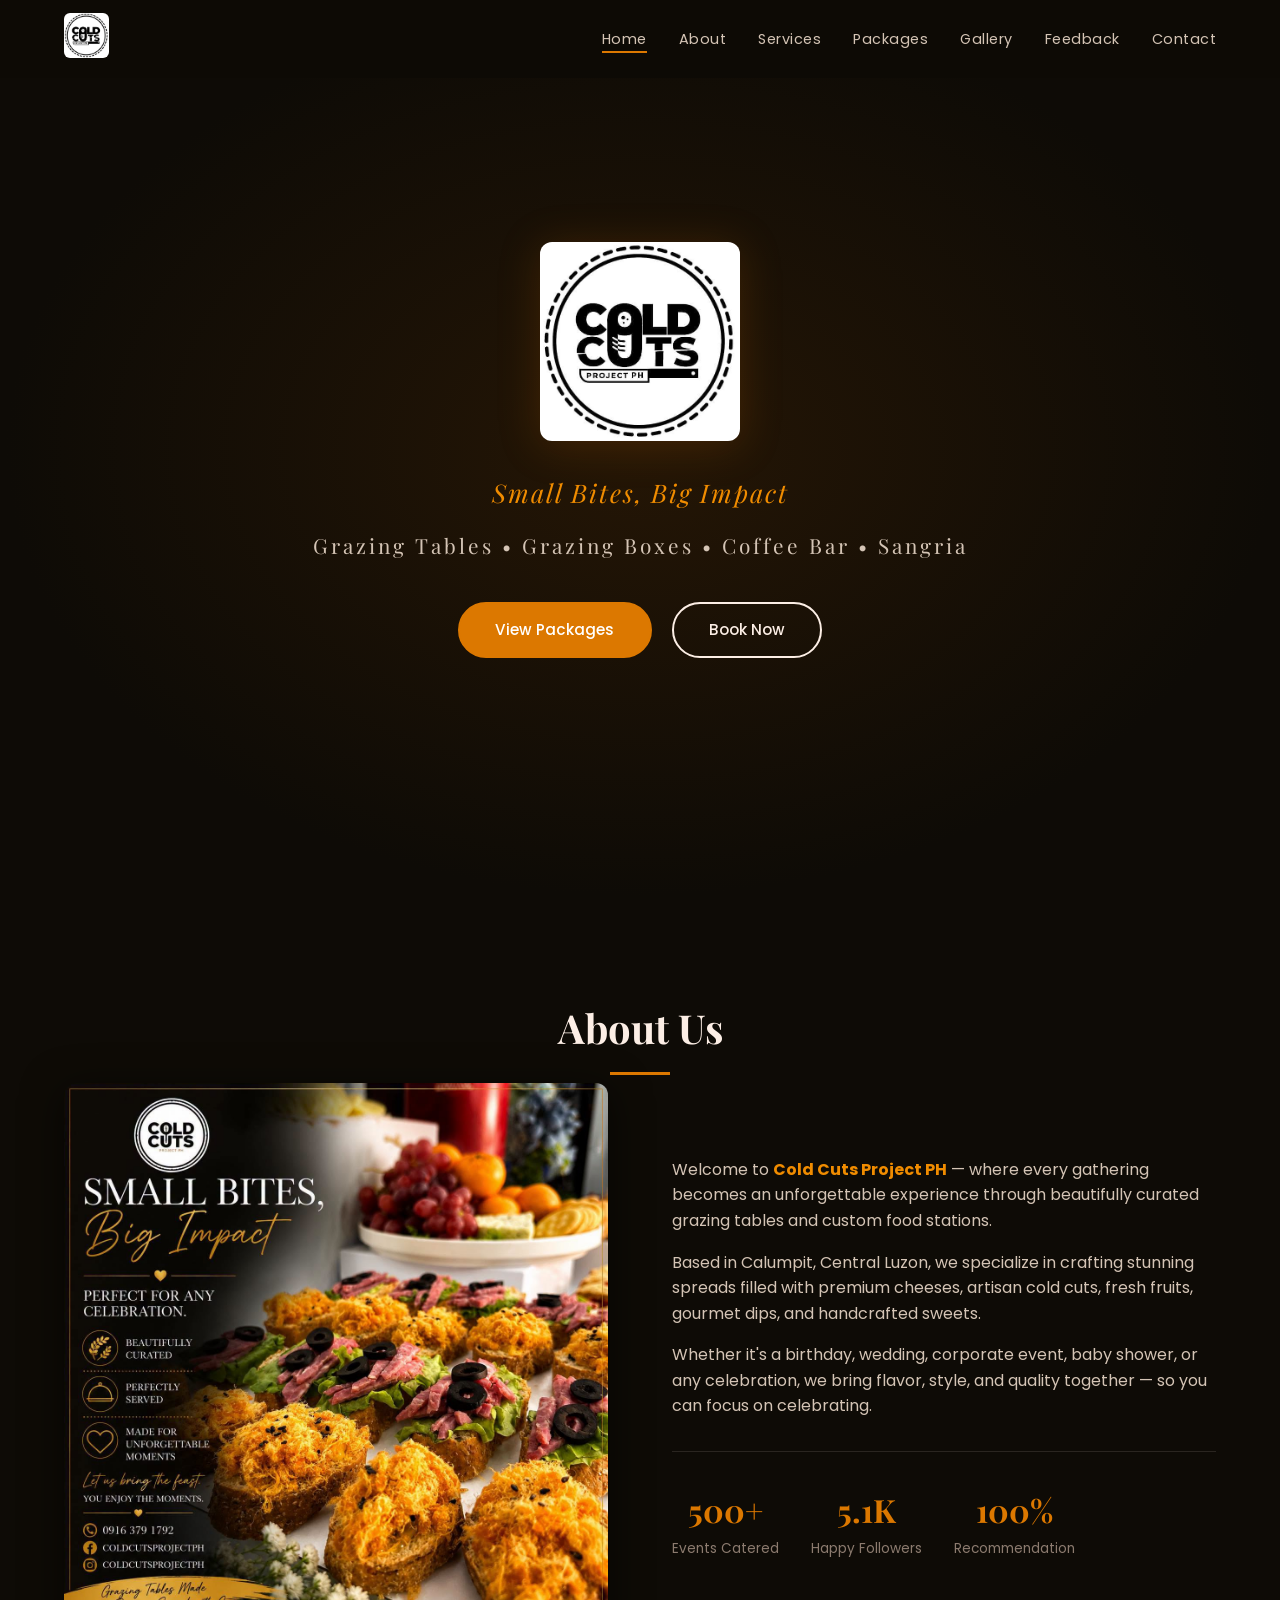
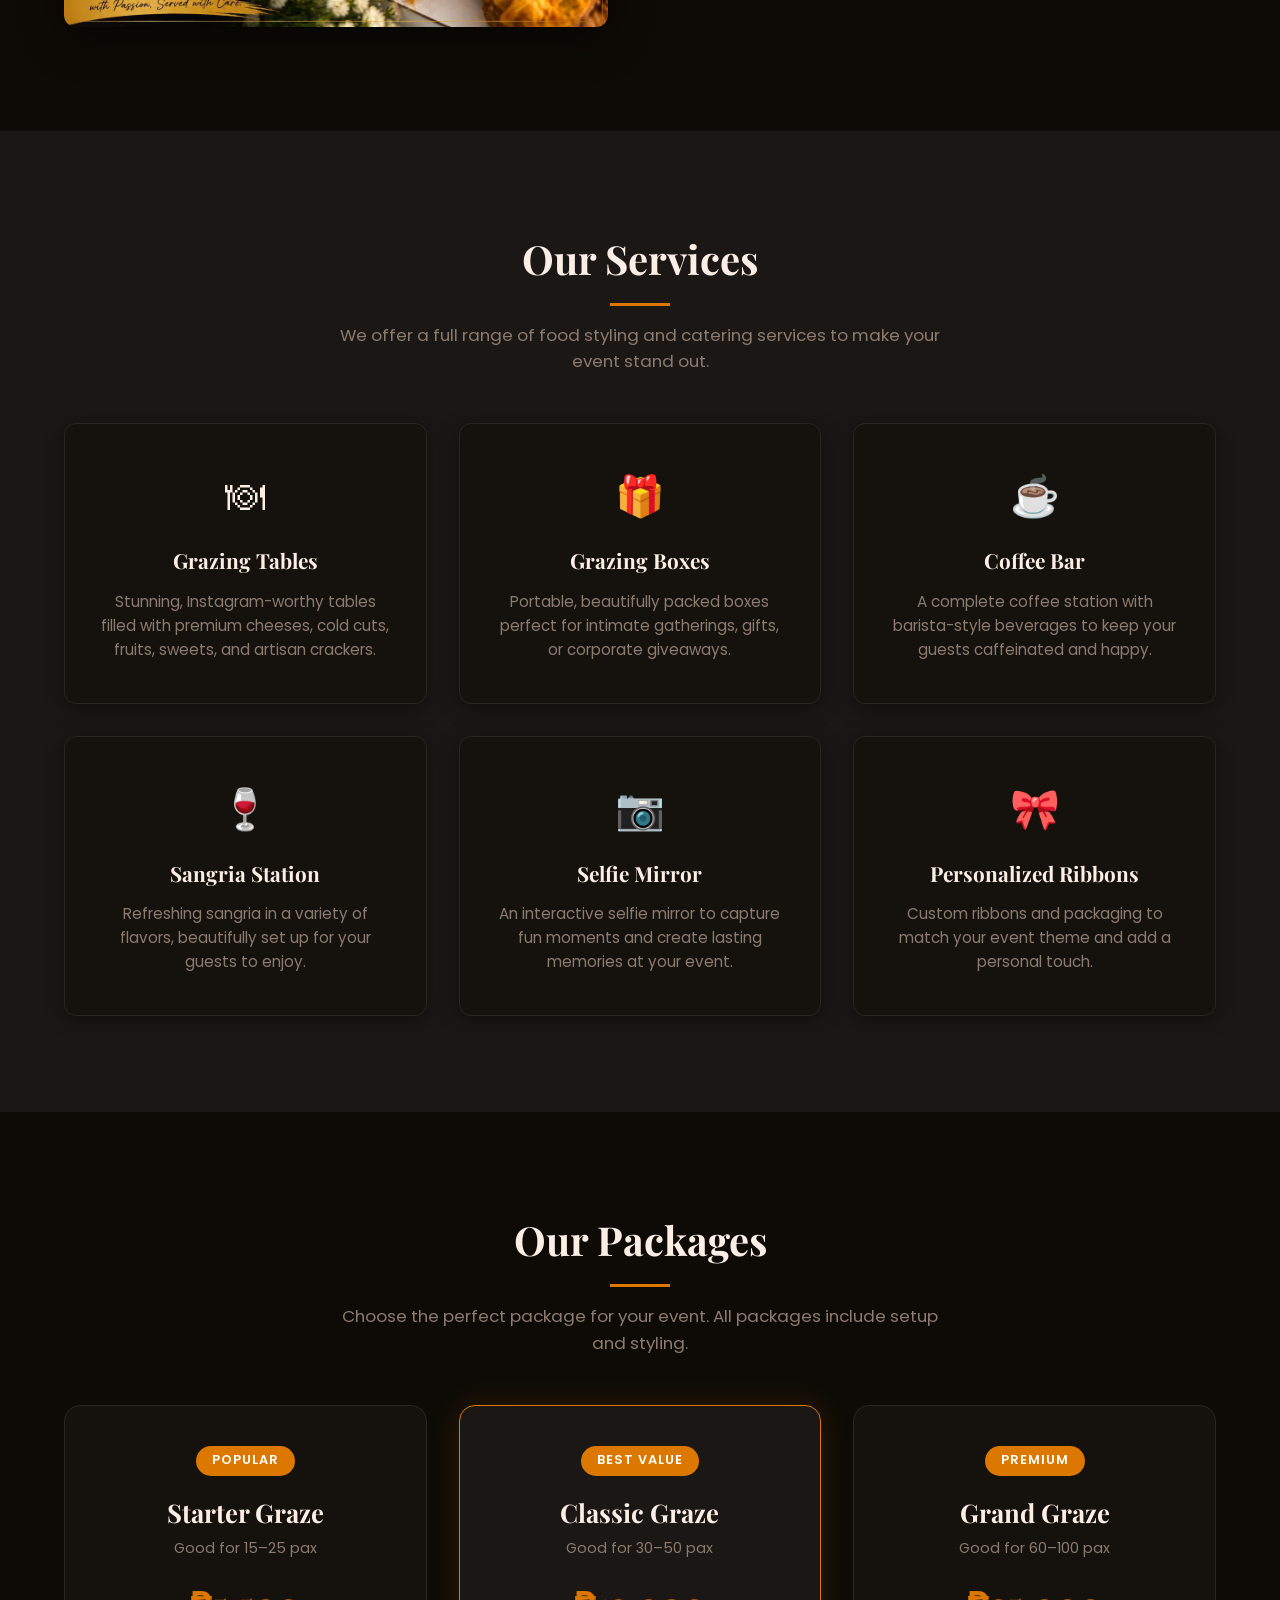
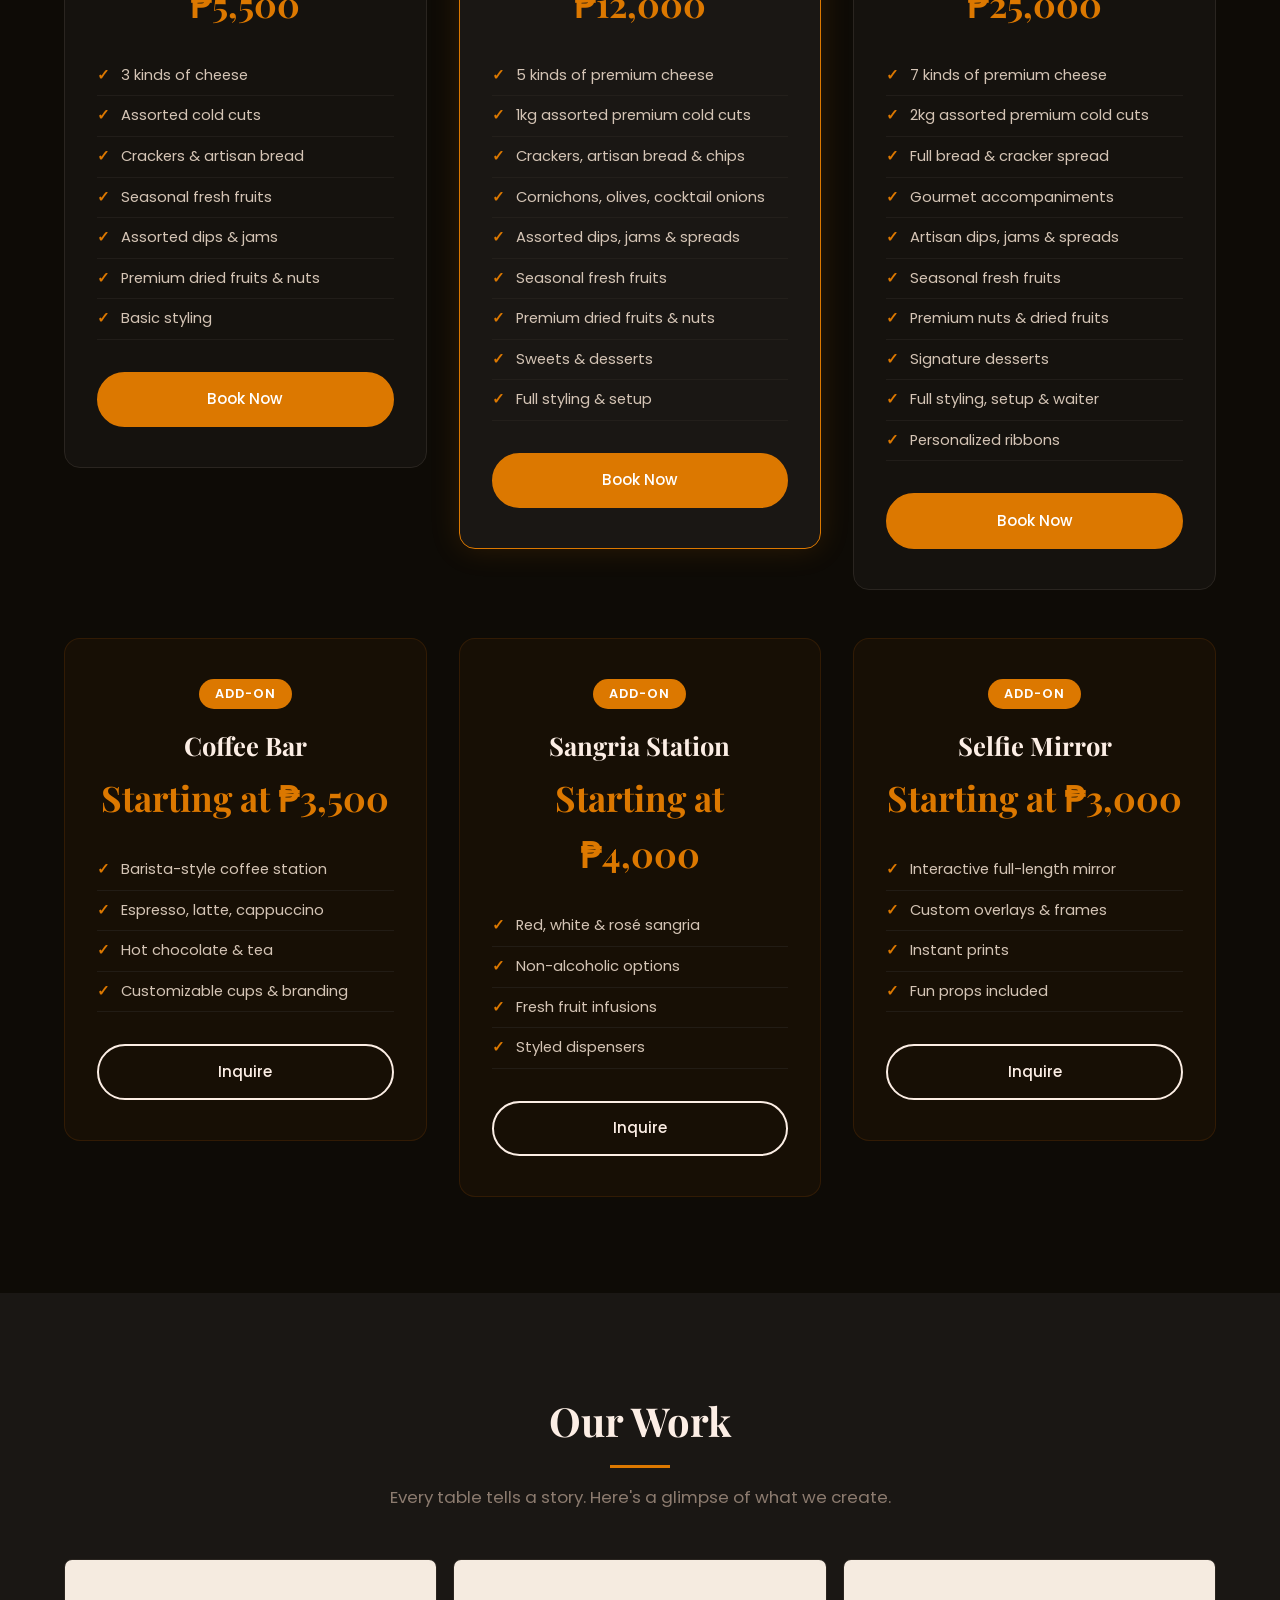
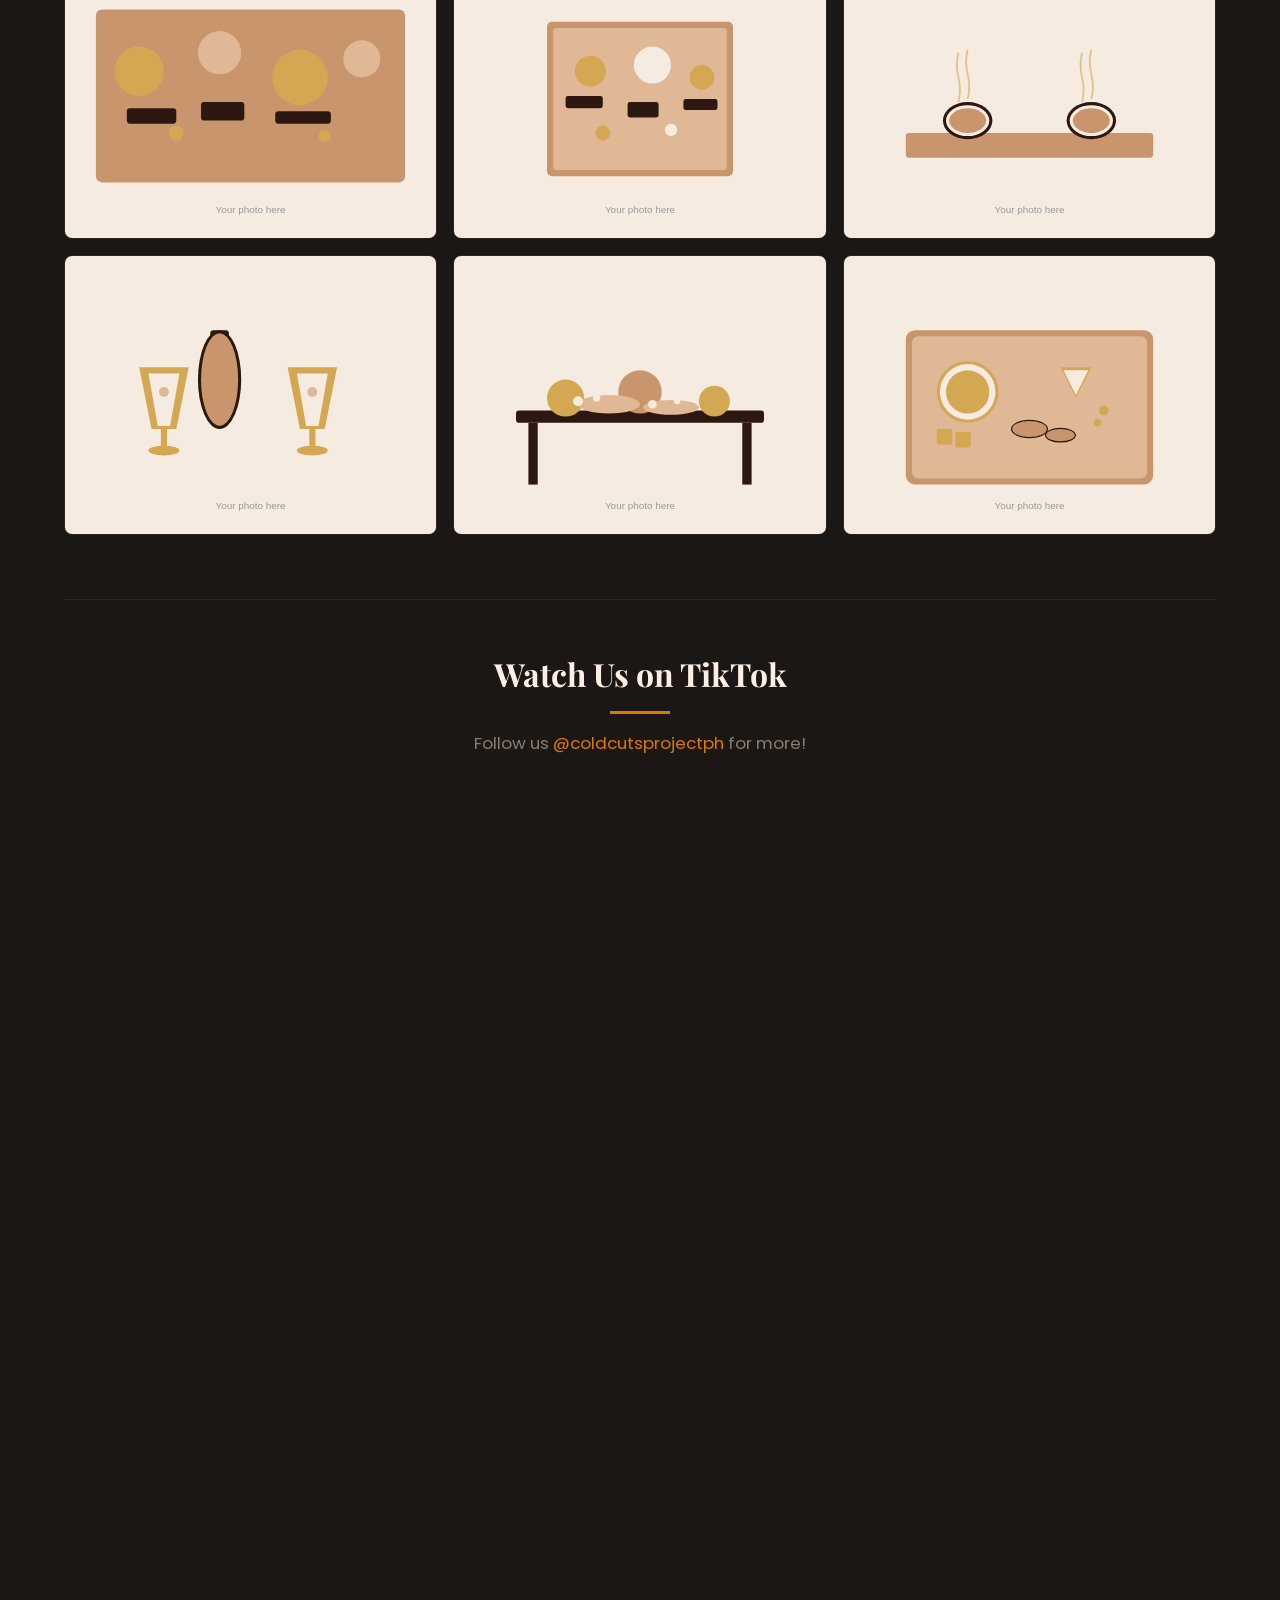
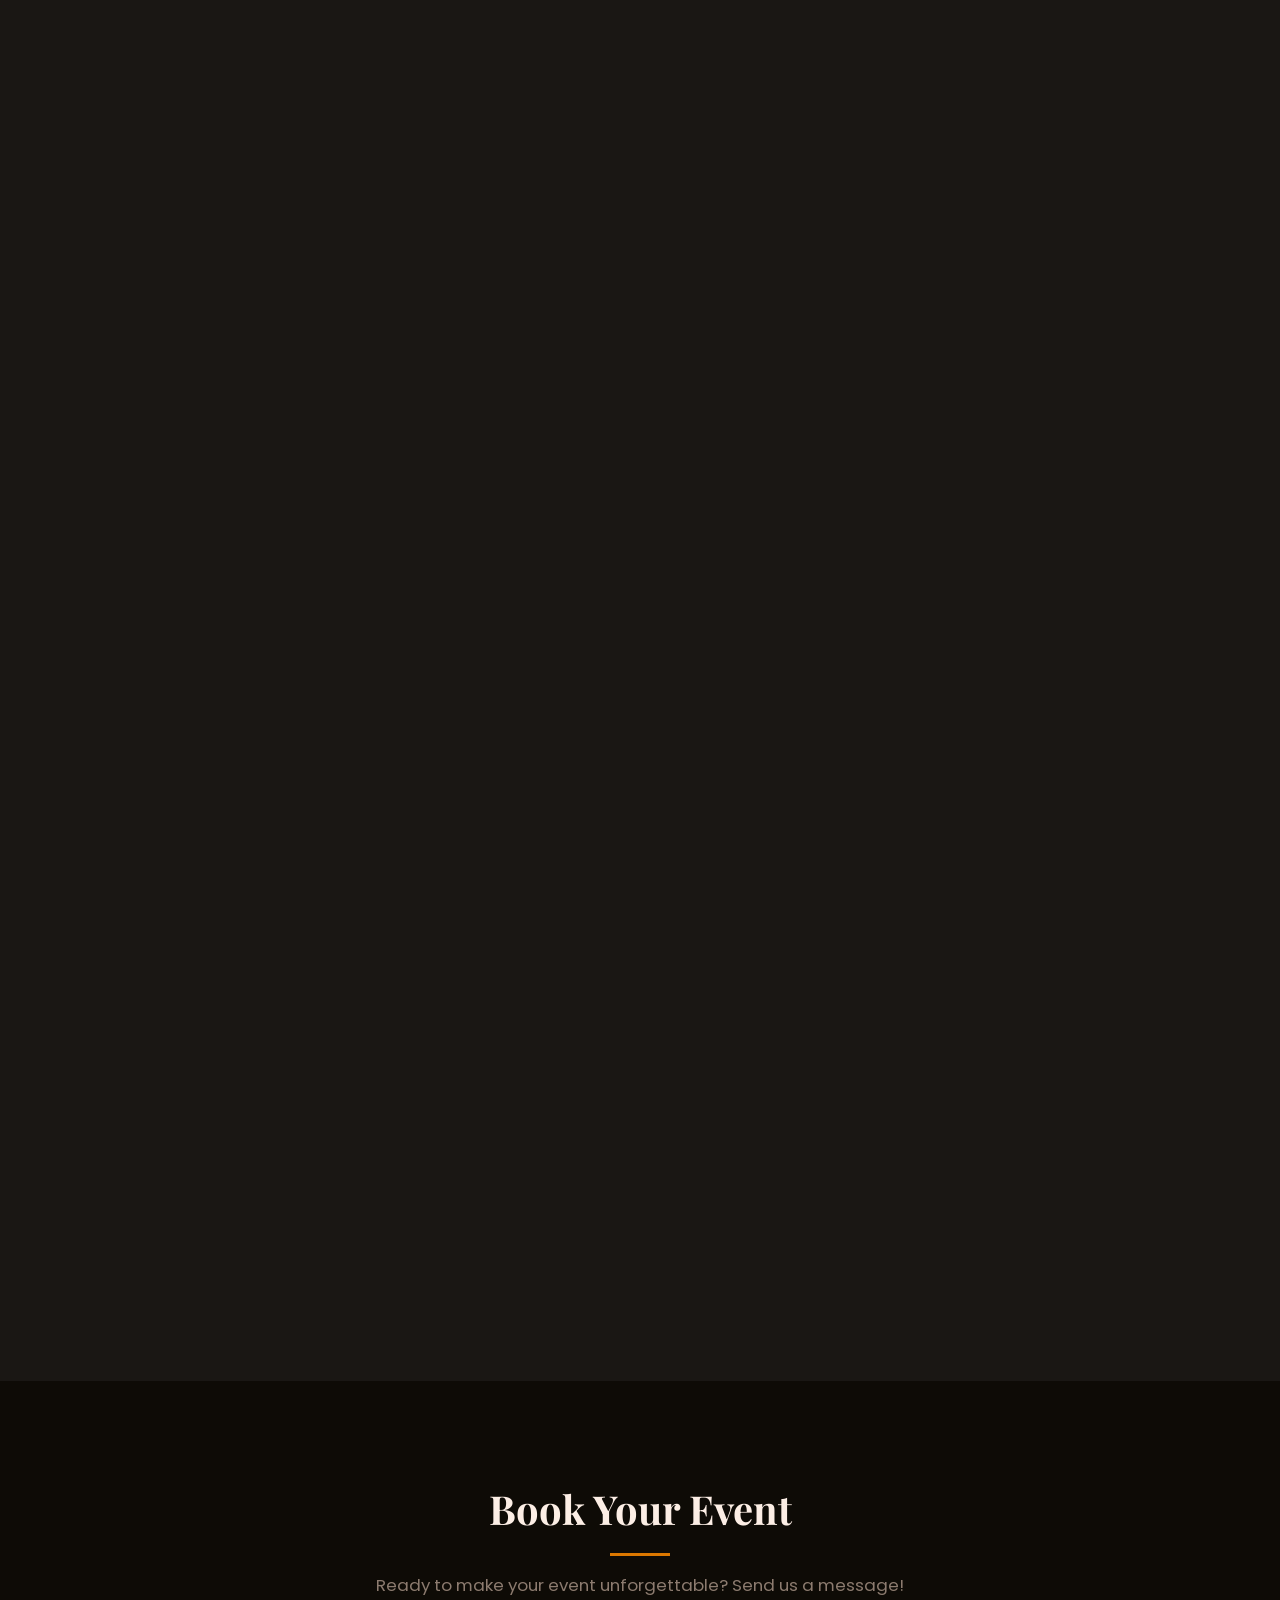
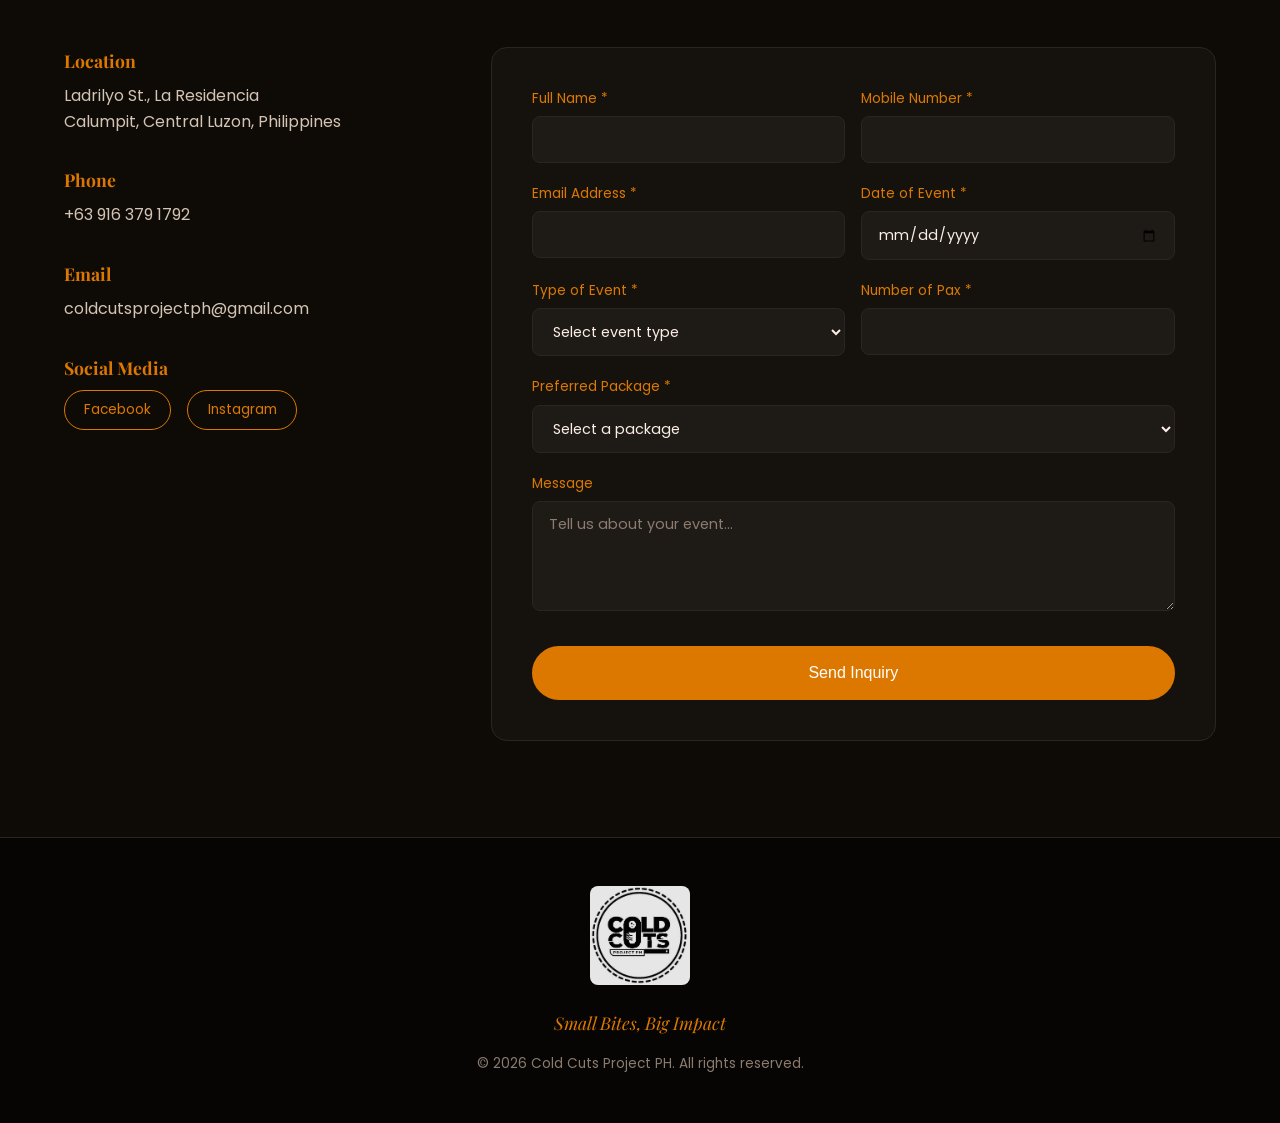
==== index.html @ 3033e10a "feat: populate TikTok embeds with actual video IDs" ====
<!DOCTYPE html>
<html lang="en">
<head>
  <meta charset="UTF-8">
  <meta name="viewport" content="width=device-width, initial-scale=1.0">
  <title>Cold Cuts Project PH | Grazing Tables & More</title>
  <meta name="description" content="Cold Cuts Project PH - Premium grazing tables, grazing boxes, coffee bar, sangria & more. Small bites, Big impact.">
  <link rel="icon" type="image/png" sizes="32x32" href="images/favicon-32x32.png">
  <link rel="icon" type="image/png" sizes="16x16" href="images/favicon-16x16.png">
  <link rel="apple-touch-icon" sizes="180x180" href="images/apple-touch-icon.png">
  <link rel="manifest" href="manifest.json">
  <meta name="theme-color" content="#dc7800">
  <meta name="apple-mobile-web-app-capable" content="yes">
  <meta name="apple-mobile-web-app-status-bar-style" content="black-translucent">
  <meta name="apple-mobile-web-app-title" content="ColdCutsPH">
  <link rel="stylesheet" href="style.css">
  <link rel="preconnect" href="https://fonts.googleapis.com">
  <link href="https://fonts.googleapis.com/css2?family=Playfair+Display:wght@400;600;700&family=Poppins:wght@300;400;500;600&display=swap" rel="stylesheet">
</head>
<body>
  <nav class="navbar">
    <div class="nav-container">
      <a href="#home" class="nav-logo">
        <img src="images/logo.jpg" alt="Cold Cuts Project PH Logo" class="logo-img">
      </a>
      <button class="nav-toggle" aria-label="Toggle navigation">
        <span></span><span></span><span></span>
      </button>
      <ul class="nav-menu">
        <li><a href="#home" class="nav-link">Home</a></li>
        <li><a href="#about" class="nav-link">About</a></li>
        <li><a href="#services" class="nav-link">Services</a></li>
        <li><a href="#packages" class="nav-link">Packages</a></li>
        <li><a href="#gallery" class="nav-link">Gallery</a></li>
        <li><a href="feedback.html" class="nav-link">Feedback</a></li>
        <li><a href="#contact" class="nav-link">Contact</a></li>
      </ul>
    </div>
  </nav>

  <header id="home" class="hero">
    <div class="hero-overlay"></div>
    <div class="hero-content">
      <img src="images/logo.jpg" alt="Cold Cuts Project PH" class="hero-logo">
      <p class="tagline">Small Bites, Big Impact</p>
      <h1>Grazing Tables &bull; Grazing Boxes &bull; Coffee Bar &bull; Sangria</h1>
      <a href="#packages" class="btn btn-primary">View Packages</a>
      <a href="#contact" class="btn btn-secondary">Book Now</a>
    </div>
  </header>

  <section id="about" class="about section">
    <div class="container">
      <h2 class="section-title">About Us</h2>
      <div class="about-grid">
        <div class="about-image">
          <img src="images/ref.jpg" alt="Cold Cuts Project PH Grazing Table">
        </div>
        <div class="about-text">
          <p>Welcome to <strong>Cold Cuts Project PH</strong> &mdash; where every gathering becomes an unforgettable experience through beautifully curated grazing tables and custom food stations.</p>
          <p>Based in Calumpit, Central Luzon, we specialize in crafting stunning spreads filled with premium cheeses, artisan cold cuts, fresh fruits, gourmet dips, and handcrafted sweets.</p>
          <p>Whether it's a birthday, wedding, corporate event, baby shower, or any celebration, we bring flavor, style, and quality together &mdash; so you can focus on celebrating.</p>
          <div class="about-stats">
            <div class="stat">
              <span class="stat-number">500+</span>
              <span class="stat-label">Events Catered</span>
            </div>
            <div class="stat">
              <span class="stat-number">5.1K</span>
              <span class="stat-label">Happy Followers</span>
            </div>
            <div class="stat">
              <span class="stat-number">100%</span>
              <span class="stat-label">Recommendation</span>
            </div>
          </div>
        </div>
      </div>
    </div>
  </section>

  <section id="services" class="services section">
    <div class="container">
      <h2 class="section-title">Our Services</h2>
      <p class="section-subtitle">We offer a full range of food styling and catering services to make your event stand out.</p>
      <div class="services-grid">
        <div class="service-card">
          <div class="service-icon">&#127869;</div>
          <h3>Grazing Tables</h3>
          <p>Stunning, Instagram-worthy tables filled with premium cheeses, cold cuts, fruits, sweets, and artisan crackers.</p>
        </div>
        <div class="service-card">
          <div class="service-icon">&#127873;</div>
          <h3>Grazing Boxes</h3>
          <p>Portable, beautifully packed boxes perfect for intimate gatherings, gifts, or corporate giveaways.</p>
        </div>
        <div class="service-card">
          <div class="service-icon">&#9749;</div>
          <h3>Coffee Bar</h3>
          <p>A complete coffee station with barista-style beverages to keep your guests caffeinated and happy.</p>
        </div>
        <div class="service-card">
          <div class="service-icon">&#127863;</div>
          <h3>Sangria Station</h3>
          <p>Refreshing sangria in a variety of flavors, beautifully set up for your guests to enjoy.</p>
        </div>
        <div class="service-card">
          <div class="service-icon">&#128247;</div>
          <h3>Selfie Mirror</h3>
          <p>An interactive selfie mirror to capture fun moments and create lasting memories at your event.</p>
        </div>
        <div class="service-card">
          <div class="service-icon">&#127872;</div>
          <h3>Personalized Ribbons</h3>
          <p>Custom ribbons and packaging to match your event theme and add a personal touch.</p>
        </div>
      </div>
    </div>
  </section>

  <section id="packages" class="packages section">
    <div class="container">
      <h2 class="section-title">Our Packages</h2>
      <p class="section-subtitle">Choose the perfect package for your event. All packages include setup and styling.</p>

      <div class="packages-grid">
        <div class="package-card">
          <div class="package-badge">Popular</div>
          <h3 class="package-name">Starter Graze</h3>
          <p class="package-pax">Good for 15&ndash;25 pax</p>
          <div class="package-price">&#8369;5,500</div>
          <ul class="package-features">
            <li>3 kinds of cheese</li>
            <li>Assorted cold cuts</li>
            <li>Crackers &amp; artisan bread</li>
            <li>Seasonal fresh fruits</li>
            <li>Assorted dips &amp; jams</li>
            <li>Premium dried fruits &amp; nuts</li>
            <li>Basic styling</li>
          </ul>
          <a href="#contact" class="btn btn-primary">Book Now</a>
        </div>

        <div class="package-card featured">
          <div class="package-badge">Best Value</div>
          <h3 class="package-name">Classic Graze</h3>
          <p class="package-pax">Good for 30&ndash;50 pax</p>
          <div class="package-price">&#8369;12,000</div>
          <ul class="package-features">
            <li>5 kinds of premium cheese</li>
            <li>1kg assorted premium cold cuts</li>
            <li>Crackers, artisan bread &amp; chips</li>
            <li>Cornichons, olives, cocktail onions</li>
            <li>Assorted dips, jams &amp; spreads</li>
            <li>Seasonal fresh fruits</li>
            <li>Premium dried fruits &amp; nuts</li>
            <li>Sweets &amp; desserts</li>
            <li>Full styling &amp; setup</li>
          </ul>
          <a href="#contact" class="btn btn-primary">Book Now</a>
        </div>

        <div class="package-card">
          <div class="package-badge">Premium</div>
          <h3 class="package-name">Grand Graze</h3>
          <p class="package-pax">Good for 60&ndash;100 pax</p>
          <div class="package-price">&#8369;25,000</div>
          <ul class="package-features">
            <li>7 kinds of premium cheese</li>
            <li>2kg assorted premium cold cuts</li>
            <li>Full bread &amp; cracker spread</li>
            <li>Gourmet accompaniments</li>
            <li>Artisan dips, jams &amp; spreads</li>
            <li>Seasonal fresh fruits</li>
            <li>Premium nuts &amp; dried fruits</li>
            <li>Signature desserts</li>
            <li>Full styling, setup &amp; waiter</li>
            <li>Personalized ribbons</li>
          </ul>
          <a href="#contact" class="btn btn-primary">Book Now</a>
        </div>
      </div>

      <div class="packages-grid" style="margin-top: 3rem;">
        <div class="package-card addon">
          <div class="package-badge">Add-On</div>
          <h3 class="package-name">Coffee Bar</h3>
          <div class="package-price">Starting at &#8369;3,500</div>
          <ul class="package-features">
            <li>Barista-style coffee station</li>
            <li>Espresso, latte, cappuccino</li>
            <li>Hot chocolate &amp; tea</li>
            <li>Customizable cups &amp; branding</li>
          </ul>
          <a href="#contact" class="btn btn-secondary">Inquire</a>
        </div>

        <div class="package-card addon">
          <div class="package-badge">Add-On</div>
          <h3 class="package-name">Sangria Station</h3>
          <div class="package-price">Starting at &#8369;4,000</div>
          <ul class="package-features">
            <li>Red, white &amp; ros&eacute; sangria</li>
            <li>Non-alcoholic options</li>
            <li>Fresh fruit infusions</li>
            <li>Styled dispensers</li>
          </ul>
          <a href="#contact" class="btn btn-secondary">Inquire</a>
        </div>

        <div class="package-card addon">
          <div class="package-badge">Add-On</div>
          <h3 class="package-name">Selfie Mirror</h3>
          <div class="package-price">Starting at &#8369;3,000</div>
          <ul class="package-features">
            <li>Interactive full-length mirror</li>
            <li>Custom overlays &amp; frames</li>
            <li>Instant prints</li>
            <li>Fun props included</li>
          </ul>
          <a href="#contact" class="btn btn-secondary">Inquire</a>
        </div>
      </div>
    </div>
  </section>

  <section id="gallery" class="gallery section">
    <div class="container">
      <h2 class="section-title">Our Work</h2>
      <p class="section-subtitle">Every table tells a story. Here's a glimpse of what we create.</p>
      <div class="gallery-grid">
        <div class="gallery-item"><img src="images/gallery1.svg" alt="Grazing Table Setup"></div>
        <div class="gallery-item"><img src="images/gallery2.svg" alt="Grazing Box"></div>
        <div class="gallery-item"><img src="images/gallery3.svg" alt="Coffee Bar"></div>
        <div class="gallery-item"><img src="images/gallery4.svg" alt="Sangria Station"></div>
        <div class="gallery-item"><img src="images/gallery5.svg" alt="Event Setup"></div>
        <div class="gallery-item"><img src="images/gallery6.svg" alt="Premium Spread"></div>
      </div>

      <div class="tiktok-section">
        <h3 class="tiktok-title">Watch Us on TikTok</h3>
        <p class="section-subtitle">Follow us <a href="https://www.tiktok.com/@coldcutsprojectph" target="_blank" rel="noopener">@coldcutsprojectph</a> for more!</p>
        <div class="tiktok-grid">
          <div class="tiktok-embed-wrapper">
            <blockquote class="tiktok-embed" cite="https://www.tiktok.com/@coldcutsprojectph/video/7392050621756476679" data-video-id="7392050621756476679" style="max-width:605px;min-width:325px;"></blockquote>
          </div>
          <div class="tiktok-embed-wrapper">
            <blockquote class="tiktok-embed" cite="https://www.tiktok.com/@coldcutsprojectph/video/7387616597353024784" data-video-id="7387616597353024784" style="max-width:605px;min-width:325px;"></blockquote>
          </div>
          <div class="tiktok-embed-wrapper">
            <blockquote class="tiktok-embed" cite="https://www.tiktok.com/@coldcutsprojectph/video/7387392411149864199" data-video-id="7387392411149864199" style="max-width:605px;min-width:325px;"></blockquote>
          </div>
          <div class="tiktok-embed-wrapper">
            <blockquote class="tiktok-embed" cite="https://www.tiktok.com/@coldcutsprojectph/video/7258869513981086982" data-video-id="7258869513981086982" style="max-width:605px;min-width:325px;"></blockquote>
          </div>
          <div class="tiktok-embed-wrapper">
            <blockquote class="tiktok-embed" cite="https://www.tiktok.com/@coldcutsprojectph/video/7244416225126878470" data-video-id="7244416225126878470" style="max-width:605px;min-width:325px;"></blockquote>
          </div>
          <div class="tiktok-embed-wrapper">
            <blockquote class="tiktok-embed" cite="https://www.tiktok.com/@coldcutsprojectph/video/7243772530618551557" data-video-id="7243772530618551557" style="max-width:605px;min-width:325px;"></blockquote>
          </div>
          <div class="tiktok-embed-wrapper">
            <blockquote class="tiktok-embed" cite="https://www.tiktok.com/@coldcutsprojectph/video/7378913624317807878" data-video-id="7378913624317807878" style="max-width:605px;min-width:325px;"></blockquote>
          </div>
          <div class="tiktok-embed-wrapper">
            <blockquote class="tiktok-embed" cite="https://www.tiktok.com/@coldcutsprojectph/video/7388399129593990401" data-video-id="7388399129593990401" style="max-width:605px;min-width:325px;"></blockquote>
          </div>
          <div class="tiktok-embed-wrapper">
            <blockquote class="tiktok-embed" cite="https://www.tiktok.com/@coldcutsprojectph/video/7392990142862019858" data-video-id="7392990142862019858" style="max-width:605px;min-width:325px;"></blockquote>
          </div>
          <div class="tiktok-embed-wrapper">
            <blockquote class="tiktok-embed" cite="https://www.tiktok.com/@jessadeborjadelac/video/7664617203584765191" data-video-id="7664617203584765191" style="max-width:605px;min-width:325px;"></blockquote>
          </div>
        </div>
      </div>
    </div>
  </section>

  <section id="contact" class="contact section">
    <div class="container">
      <h2 class="section-title">Book Your Event</h2>
      <p class="section-subtitle">Ready to make your event unforgettable? Send us a message!</p>
      <div class="contact-grid">
        <div class="contact-info">
          <div class="contact-item">
            <h3>Location</h3>
            <p>Ladrilyo St., La Residencia<br>Calumpit, Central Luzon, Philippines</p>
          </div>
          <div class="contact-item">
            <h3>Phone</h3>
            <p><a href="tel:+639163791792">+63 916 379 1792</a></p>
          </div>
          <div class="contact-item">
            <h3>Email</h3>
            <p><a href="mailto:coldcutsprojectph@gmail.com">coldcutsprojectph@gmail.com</a></p>
          </div>
          <div class="contact-item">
            <h3>Social Media</h3>
            <div class="social-links">
              <a href="https://www.facebook.com/coldcutsprojectph" target="_blank" rel="noopener" class="social-link">Facebook</a>
              <a href="#" class="social-link">Instagram</a>
            </div>
          </div>
        </div>
        <form class="contact-form" id="contactForm">
          <div class="form-row">
            <div class="form-group">
              <label for="name">Full Name *</label>
              <input type="text" id="name" name="name" required>
            </div>
            <div class="form-group">
              <label for="phone">Mobile Number *</label>
              <input type="tel" id="phone" name="phone" required>
            </div>
          </div>
          <div class="form-row">
            <div class="form-group">
              <label for="email">Email Address *</label>
              <input type="email" id="email" name="email" required>
            </div>
            <div class="form-group">
              <label for="date">Date of Event *</label>
              <input type="date" id="date" name="date" required>
            </div>
          </div>
          <div class="form-row">
            <div class="form-group">
              <label for="eventType">Type of Event *</label>
              <select id="eventType" name="eventType" required>
                <option value="">Select event type</option>
                <option value="birthday">Birthday</option>
                <option value="wedding">Wedding</option>
                <option value="corporate">Corporate Event</option>
                <option value="baby-shower">Baby Shower</option>
                <option value="christening">Christening</option>
                <option value="debut">Debut</option>
                <option value="other">Other</option>
              </select>
            </div>
            <div class="form-group">
              <label for="pax">Number of Pax *</label>
              <input type="number" id="pax" name="pax" min="1" required>
            </div>
          </div>
          <div class="form-group">
            <label for="package">Preferred Package *</label>
            <select id="package" name="package" required>
              <option value="">Select a package</option>
              <option value="starter">Starter Graze</option>
              <option value="classic">Classic Graze</option>
              <option value="grand">Grand Graze</option>
              <option value="coffee">Coffee Bar Add-On</option>
              <option value="sangria">Sangria Station Add-On</option>
              <option value="selfie">Selfie Mirror Add-On</option>
              <option value="custom">Custom Package</option>
            </select>
          </div>
          <div class="form-group">
            <label for="message">Message</label>
            <textarea id="message" name="message" rows="4" placeholder="Tell us about your event..."></textarea>
          </div>
          <button type="submit" class="btn btn-primary btn-full">Send Inquiry</button>
        </form>
      </div>
    </div>
  </section>

  <footer class="footer">
    <div class="container">
      <div class="footer-content">
        <img src="images/logo.jpg" alt="Cold Cuts Project PH" class="footer-logo">
        <p class="footer-tagline">Small Bites, Big Impact</p>
        <p class="footer-copy">&copy; 2026 Cold Cuts Project PH. All rights reserved.</p>
      </div>
    </div>
  </footer>

  <script src="script.js"></script>
  <script>
    if ('serviceWorker' in navigator) {
      navigator.serviceWorker.register('sw.js')
        .then(reg => console.log('Service Worker registered'))
        .catch(err => console.log('SW registration failed:', err));
    }
  </script>
  <script async src="https://www.tiktok.com/embed.js"></script>
</body>
</html>
---- style.css ----
*,
*::before,
*::after {
  margin: 0;
  padding: 0;
  box-sizing: border-box;
}

:root {
  --primary: #0e0b06;
  --primary-light: #1a1714;
  --card-bg: #15120e;
  --card-border: #2a2520;
  --accent: #dc7800;
  --accent-light: #f08c00;
  --gold: #c6891e;
  --cream: #fceee5;
  --cream-dark: #d4c4b5;
  --text: #fceee5;
  --text-muted: #8c7b6f;
  --white: #ffffff;
  --shadow: 0 4px 20px rgba(0, 0, 0, 0.4);
  --shadow-lg: 0 8px 40px rgba(0, 0, 0, 0.6);
  --transition: all 0.3s ease;
}

html {
  scroll-behavior: smooth;
}

body {
  font-family: 'Poppins', sans-serif;
  color: var(--text);
  background: var(--primary);
  line-height: 1.6;
}

h1, h2, h3, h4 {
  font-family: 'Playfair Display', serif;
}

.container {
  max-width: 1200px;
  margin: 0 auto;
  padding: 0 1.5rem;
}

.section {
  padding: 6rem 0;
}

.section-title {
  text-align: center;
  font-size: 2.5rem;
  color: var(--cream);
  margin-bottom: 0.5rem;
  position: relative;
}

.section-title::after {
  content: '';
  display: block;
  width: 60px;
  height: 3px;
  background: var(--accent);
  margin: 0.75rem auto 0;
}

.section-subtitle {
  text-align: center;
  color: var(--text-muted);
  max-width: 600px;
  margin: 1rem auto 3rem;
  font-size: 1.05rem;
}

.btn {
  display: inline-block;
  padding: 0.85rem 2.2rem;
  border-radius: 50px;
  text-decoration: none;
  font-weight: 500;
  font-size: 0.95rem;
  transition: var(--transition);
  border: 2px solid transparent;
  cursor: pointer;
  text-align: center;
}

.btn-primary {
  background: var(--accent);
  color: var(--white);
  border-color: var(--accent);
}

.btn-primary:hover {
  background: transparent;
  color: var(--accent);
}

.btn-secondary {
  background: transparent;
  color: var(--cream);
  border-color: var(--cream);
}

.btn-secondary:hover {
  background: var(--cream);
  color: var(--primary);
}

.btn-full {
  width: 100%;
}

/* Navbar */
.navbar {
  position: fixed;
  top: 0;
  left: 0;
  right: 0;
  z-index: 1000;
  background: rgba(14, 11, 6, 0.95);
  backdrop-filter: blur(10px);
  padding: 0.8rem 0;
  transition: var(--transition);
}

.nav-container {
  max-width: 1200px;
  margin: 0 auto;
  padding: 0 1.5rem;
  display: flex;
  align-items: center;
  justify-content: space-between;
}

.nav-logo {
  text-decoration: none;
}

.logo-img {
  height: 45px;
  width: auto;
  border-radius: 6px;
}

.nav-menu {
  display: flex;
  list-style: none;
  gap: 2rem;
}

.nav-link {
  color: var(--cream-dark);
  text-decoration: none;
  font-size: 0.9rem;
  font-weight: 400;
  letter-spacing: 0.5px;
  transition: var(--transition);
  position: relative;
}

.nav-link::after {
  content: '';
  position: absolute;
  bottom: -4px;
  left: 0;
  width: 0;
  height: 2px;
  background: var(--accent);
  transition: var(--transition);
}

.nav-link:hover::after,
.nav-link.active::after {
  width: 100%;
}

.nav-link:hover {
  color: var(--accent-light);
}

.nav-toggle {
  display: none;
  flex-direction: column;
  gap: 5px;
  background: none;
  border: none;
  cursor: pointer;
}

.nav-toggle span {
  width: 25px;
  height: 2px;
  background: var(--cream);
  transition: var(--transition);
}

/* Hero */
.hero {
  position: relative;
  min-height: 100vh;
  display: flex;
  align-items: center;
  justify-content: center;
  text-align: center;
  background: var(--primary);
  color: var(--white);
}

.hero-overlay {
  position: absolute;
  inset: 0;
  background: radial-gradient(
    ellipse at center,
    rgba(200, 100, 0, 0.12) 0%,
    rgba(14, 11, 6, 0.95) 70%
  );
}

.hero-content {
  position: relative;
  z-index: 1;
  padding: 2rem;
}

.hero-logo {
  max-width: 200px;
  height: auto;
  margin-bottom: 1.5rem;
  border-radius: 12px;
  filter: drop-shadow(0 4px 20px rgba(200, 100, 0, 0.2));
}

.tagline {
  font-family: 'Playfair Display', serif;
  font-size: 1.6rem;
  color: var(--accent-light);
  font-style: italic;
  margin-bottom: 1rem;
  letter-spacing: 2px;
}

.hero h1 {
  font-size: 1.3rem;
  font-weight: 300;
  letter-spacing: 3px;
  margin-bottom: 2.5rem;
  color: var(--cream-dark);
}

.hero .btn {
  margin: 0 0.5rem;
}

/* About */
.about {
  background: var(--primary);
}

.about-grid {
  display: grid;
  grid-template-columns: 1fr 1fr;
  gap: 4rem;
  align-items: center;
}

.about-image img {
  width: 100%;
  border-radius: 12px;
  box-shadow: var(--shadow-lg);
}

.about-text p {
  margin-bottom: 1rem;
  color: var(--cream-dark);
}

.about-text strong {
  color: var(--accent-light);
}

.about-stats {
  display: flex;
  gap: 2rem;
  margin-top: 2rem;
  padding-top: 2rem;
  border-top: 1px solid var(--card-border);
}

.stat {
  text-align: center;
}

.stat-number {
  display: block;
  font-family: 'Playfair Display', serif;
  font-size: 2rem;
  font-weight: 700;
  color: var(--accent);
}

.stat-label {
  font-size: 0.85rem;
  color: var(--text-muted);
}

/* Services */
.services {
  background: var(--primary-light);
}

.services-grid {
  display: grid;
  grid-template-columns: repeat(3, 1fr);
  gap: 2rem;
}

.service-card {
  background: var(--card-bg);
  padding: 2.5rem 2rem;
  border-radius: 12px;
  text-align: center;
  box-shadow: var(--shadow);
  transition: var(--transition);
  border: 1px solid var(--card-border);
}

.service-card:hover {
  transform: translateY(-5px);
  box-shadow: var(--shadow-lg);
  border-color: var(--accent);
}

.service-icon {
  font-size: 2.5rem;
  margin-bottom: 1rem;
}

.service-card h3 {
  font-size: 1.3rem;
  color: var(--cream);
  margin-bottom: 0.75rem;
}

.service-card p {
  color: var(--text-muted);
  font-size: 0.95rem;
}

/* Packages */
.packages {
  background: var(--primary);
}

.packages-grid {
  display: grid;
  grid-template-columns: repeat(3, 1fr);
  gap: 2rem;
  align-items: start;
}

.package-card {
  background: var(--card-bg);
  border-radius: 16px;
  padding: 2.5rem 2rem;
  text-align: center;
  position: relative;
  border: 1px solid var(--card-border);
  transition: var(--transition);
}

.package-card:hover {
  border-color: var(--accent);
  box-shadow: var(--shadow-lg);
}

.package-card.featured {
  border-color: var(--accent);
  transform: scale(1.03);
  box-shadow: 0 0 30px rgba(220, 120, 0, 0.15);
  background: var(--primary-light);
}

.package-card.featured:hover {
  border-color: var(--accent-light);
}

.package-badge {
  display: inline-block;
  background: var(--accent);
  color: var(--white);
  padding: 0.3rem 1rem;
  border-radius: 50px;
  font-size: 0.8rem;
  font-weight: 600;
  text-transform: uppercase;
  letter-spacing: 1px;
  margin-bottom: 1rem;
}

.package-name {
  font-size: 1.6rem;
  color: var(--cream);
  margin-bottom: 0.25rem;
}

.package-pax {
  color: var(--text-muted);
  font-size: 0.9rem;
  margin-bottom: 1rem;
}

.package-price {
  font-family: 'Playfair Display', serif;
  font-size: 2.2rem;
  font-weight: 700;
  color: var(--accent);
  margin-bottom: 1.5rem;
}

.package-features {
  list-style: none;
  text-align: left;
  margin-bottom: 2rem;
}

.package-features li {
  padding: 0.5rem 0;
  border-bottom: 1px solid rgba(42, 37, 32, 0.6);
  color: var(--cream-dark);
  font-size: 0.92rem;
  position: relative;
  padding-left: 1.5rem;
}

.package-features li::before {
  content: '\2713';
  position: absolute;
  left: 0;
  color: var(--accent);
  font-weight: 600;
}

.package-card .btn {
  width: 100%;
}

.package-card.addon {
  background: rgba(200, 100, 0, 0.05);
  border-color: rgba(200, 100, 0, 0.15);
}

/* Gallery */
.gallery {
  background: var(--primary-light);
}

.gallery-grid {
  display: grid;
  grid-template-columns: repeat(3, 1fr);
  gap: 1rem;
}

.gallery-item {
  overflow: hidden;
  border-radius: 8px;
  aspect-ratio: 4/3;
  border: 1px solid var(--card-border);
}

.gallery-item img {
  width: 100%;
  height: 100%;
  object-fit: cover;
  transition: transform 0.5s ease;
}

.gallery-item:hover img {
  transform: scale(1.08);
}

/* TikTok Section */
.tiktok-section {
  margin-top: 4rem;
  padding-top: 3rem;
  border-top: 1px solid var(--card-border);
}

.tiktok-title {
  text-align: center;
  font-size: 2rem;
  color: var(--cream);
  margin-bottom: 0.5rem;
}

.tiktok-title::after {
  content: '';
  display: block;
  width: 60px;
  height: 3px;
  background: var(--accent);
  margin: 0.75rem auto 0;
}

.tiktok-section .section-subtitle {
  margin-bottom: 2rem;
}

.tiktok-section .section-subtitle a {
  color: var(--accent);
  text-decoration: none;
  transition: var(--transition);
}

.tiktok-section .section-subtitle a:hover {
  color: var(--accent-light);
}

.tiktok-grid {
  display: grid;
  grid-template-columns: repeat(2, 1fr);
  gap: 1.5rem;
  max-width: 900px;
  margin: 0 auto;
}

.tiktok-embed-wrapper {
  display: flex;
  justify-content: center;
  min-height: 400px;
}

.tiktok-embed-wrapper .tiktok-embed {
  width: 100% !important;
  min-width: unset !important;
  max-width: 400px !important;
}

.tiktok-embed-wrapper iframe {
  border-radius: 12px !important;
}

@media (max-width: 768px) {
  .tiktok-grid {
    grid-template-columns: 1fr;
    max-width: 400px;
  }
}

/* Contact */
.contact {
  background: var(--primary);
  color: var(--cream);
}

.contact .section-title {
  color: var(--cream);
}

.contact .section-subtitle {
  color: var(--text-muted);
}

.contact-grid {
  display: grid;
  grid-template-columns: 1fr 2fr;
  gap: 4rem;
}

.contact-item {
  margin-bottom: 2rem;
}

.contact-item h3 {
  color: var(--accent);
  font-size: 1.1rem;
  margin-bottom: 0.5rem;
}

.contact-item p {
  color: var(--cream-dark);
}

.contact-item a {
  color: var(--cream-dark);
  text-decoration: none;
  transition: var(--transition);
}

.contact-item a:hover {
  color: var(--accent);
}

.social-links {
  display: flex;
  gap: 1rem;
}

.social-link {
  display: inline-block;
  padding: 0.5rem 1.2rem;
  border: 1px solid var(--accent);
  border-radius: 50px;
  color: var(--accent) !important;
  font-size: 0.85rem;
  transition: var(--transition);
}

.social-link:hover {
  background: var(--accent);
  border-color: var(--accent);
  color: var(--white) !important;
}

.contact-form {
  background: var(--card-bg);
  padding: 2.5rem;
  border-radius: 16px;
  border: 1px solid var(--card-border);
}

.form-row {
  display: grid;
  grid-template-columns: 1fr 1fr;
  gap: 1rem;
}

.form-group {
  margin-bottom: 1.25rem;
}

.form-group label {
  display: block;
  margin-bottom: 0.4rem;
  font-size: 0.85rem;
  color: var(--accent);
}

.form-group input,
.form-group select,
.form-group textarea {
  width: 100%;
  padding: 0.75rem 1rem;
  border: 1px solid var(--card-border);
  border-radius: 8px;
  background: rgba(255, 255, 255, 0.04);
  color: var(--cream);
  font-family: 'Poppins', sans-serif;
  font-size: 0.9rem;
  transition: var(--transition);
}

.form-group input::placeholder,
.form-group textarea::placeholder {
  color: var(--text-muted);
}

.form-group input:focus,
.form-group select:focus,
.form-group textarea:focus {
  outline: none;
  border-color: var(--accent);
  background: rgba(255, 255, 255, 0.06);
}

.form-group select option {
  background: var(--primary);
  color: var(--cream);
}

.contact-form .btn-primary {
  margin-top: 0.5rem;
  padding: 1rem;
  font-size: 1rem;
}

/* Footer */
.footer {
  background: #060503;
  padding: 3rem 0;
  text-align: center;
  border-top: 1px solid var(--card-border);
}

.footer-logo {
  max-width: 100px;
  height: auto;
  margin-bottom: 1rem;
  border-radius: 8px;
  opacity: 0.9;
}

.footer-tagline {
  font-family: 'Playfair Display', serif;
  font-style: italic;
  color: var(--accent);
  margin-bottom: 1rem;
  font-size: 1.1rem;
}

.footer-copy {
  color: var(--text-muted);
  font-size: 0.85rem;
}

/* Page Header (for inner pages) */
.page-header {
  position: relative;
  padding: 10rem 2rem 4rem;
  text-align: center;
  background: url('images/hero-bg.jpg') center/cover no-repeat;
}

.page-header-overlay {
  position: absolute;
  inset: 0;
  background: linear-gradient(
    to bottom,
    rgba(14, 11, 6, 0.85) 0%,
    rgba(14, 11, 6, 0.95) 100%
  );
}

.page-header-content {
  position: relative;
  z-index: 1;
}

.page-header h1 {
  font-size: 2.8rem;
  color: var(--cream);
  margin-bottom: 0.75rem;
}

.page-header p {
  color: var(--text-muted);
  font-size: 1.1rem;
}

/* Feedback Page */
.feedback-section {
  background: var(--primary);
}

.feedback-intro {
  text-align: center;
  margin-bottom: 4rem;
}

.feedback-grid {
  display: grid;
  grid-template-columns: repeat(2, 1fr);
  gap: 2rem;
  margin-bottom: 4rem;
}

.feedback-card {
  background: var(--card-bg);
  border: 1px solid var(--card-border);
  border-radius: 16px;
  overflow: hidden;
  transition: var(--transition);
  position: relative;
}

.feedback-card:hover {
  border-color: var(--accent);
  box-shadow: var(--shadow-lg);
  transform: translateY(-4px);
}

.feedback-quote {
  position: absolute;
  top: 1rem;
  left: 1.5rem;
  font-size: 4rem;
  font-family: 'Playfair Display', serif;
  color: var(--accent);
  opacity: 0.3;
  line-height: 1;
  z-index: 1;
}

.feedback-image {
  width: 100%;
}

.feedback-image img {
  width: 100%;
  height: auto;
  display: block;
}

.feedback-cta {
  text-align: center;
  background: var(--card-bg);
  border: 1px solid var(--card-border);
  border-radius: 16px;
  padding: 3.5rem 2rem;
}

.feedback-cta h3 {
  font-size: 1.8rem;
  color: var(--cream);
  margin-bottom: 0.75rem;
}

.feedback-cta p {
  color: var(--text-muted);
  margin-bottom: 1.5rem;
}

/* Responsive */
@media (max-width: 968px) {
  .about-grid,
  .contact-grid {
    grid-template-columns: 1fr;
  }

  .services-grid,
  .packages-grid,
  .gallery-grid,
  .feedback-grid {
    grid-template-columns: repeat(2, 1fr);
  }

  .package-card.featured {
    transform: none;
  }
}

@media (max-width: 768px) {
  .nav-toggle {
    display: flex;
  }

  .nav-menu {
    position: fixed;
    top: 0;
    right: -100%;
    width: 70%;
    height: 100vh;
    background: var(--primary);
    flex-direction: column;
    padding: 5rem 2rem;
    gap: 1.5rem;
    transition: var(--transition);
    border-left: 1px solid var(--card-border);
  }

  .nav-menu.active {
    right: 0;
  }

  .section-title {
    font-size: 2rem;
  }

  .hero h1 {
    font-size: 1rem;
  }

  .tagline {
    font-size: 1.3rem;
  }

  .services-grid,
  .packages-grid,
  .feedback-grid {
    grid-template-columns: 1fr;
  }

  .gallery-grid {
    grid-template-columns: repeat(2, 1fr);
  }

  .form-row {
    grid-template-columns: 1fr;
  }

  .about-stats {
    justify-content: center;
  }

  .hero .btn {
    display: block;
    margin: 0.5rem 0;
  }
}

@media (max-width: 480px) {
  .gallery-grid {
    grid-template-columns: 1fr;
  }
}
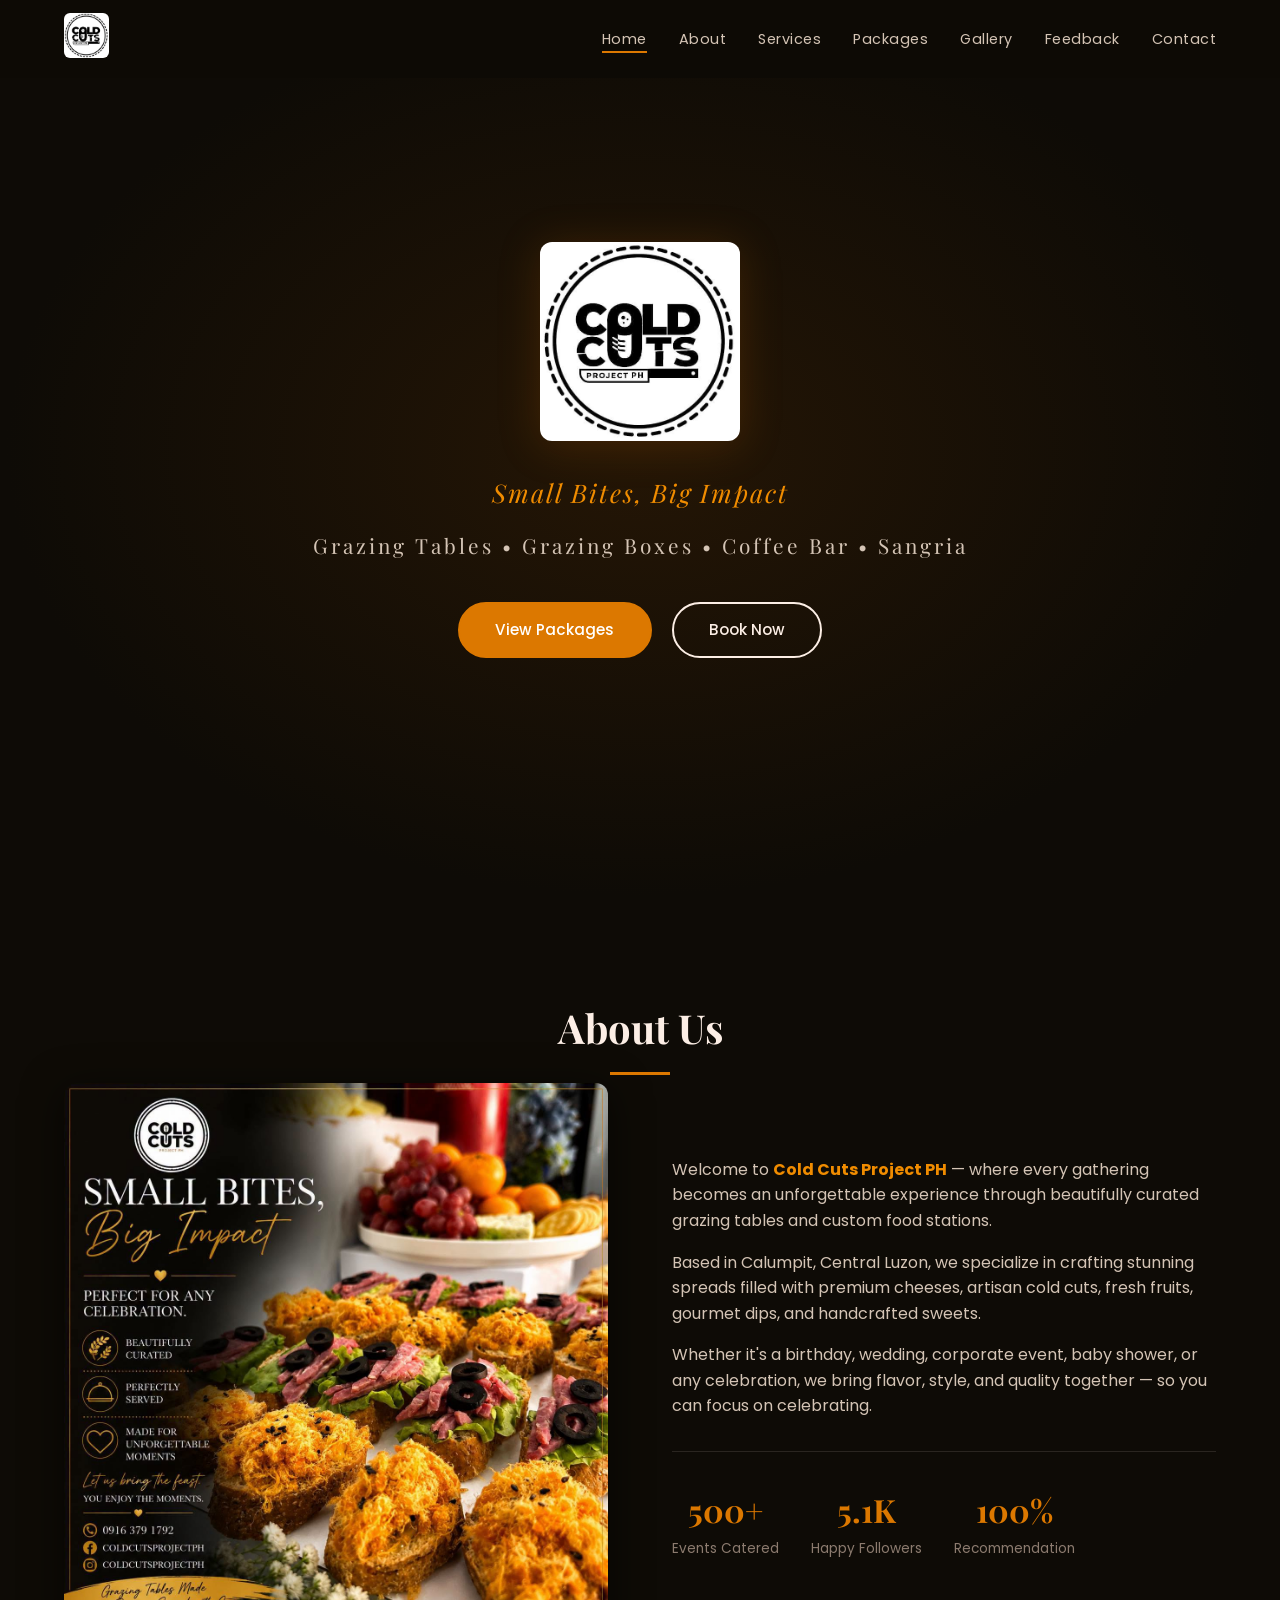
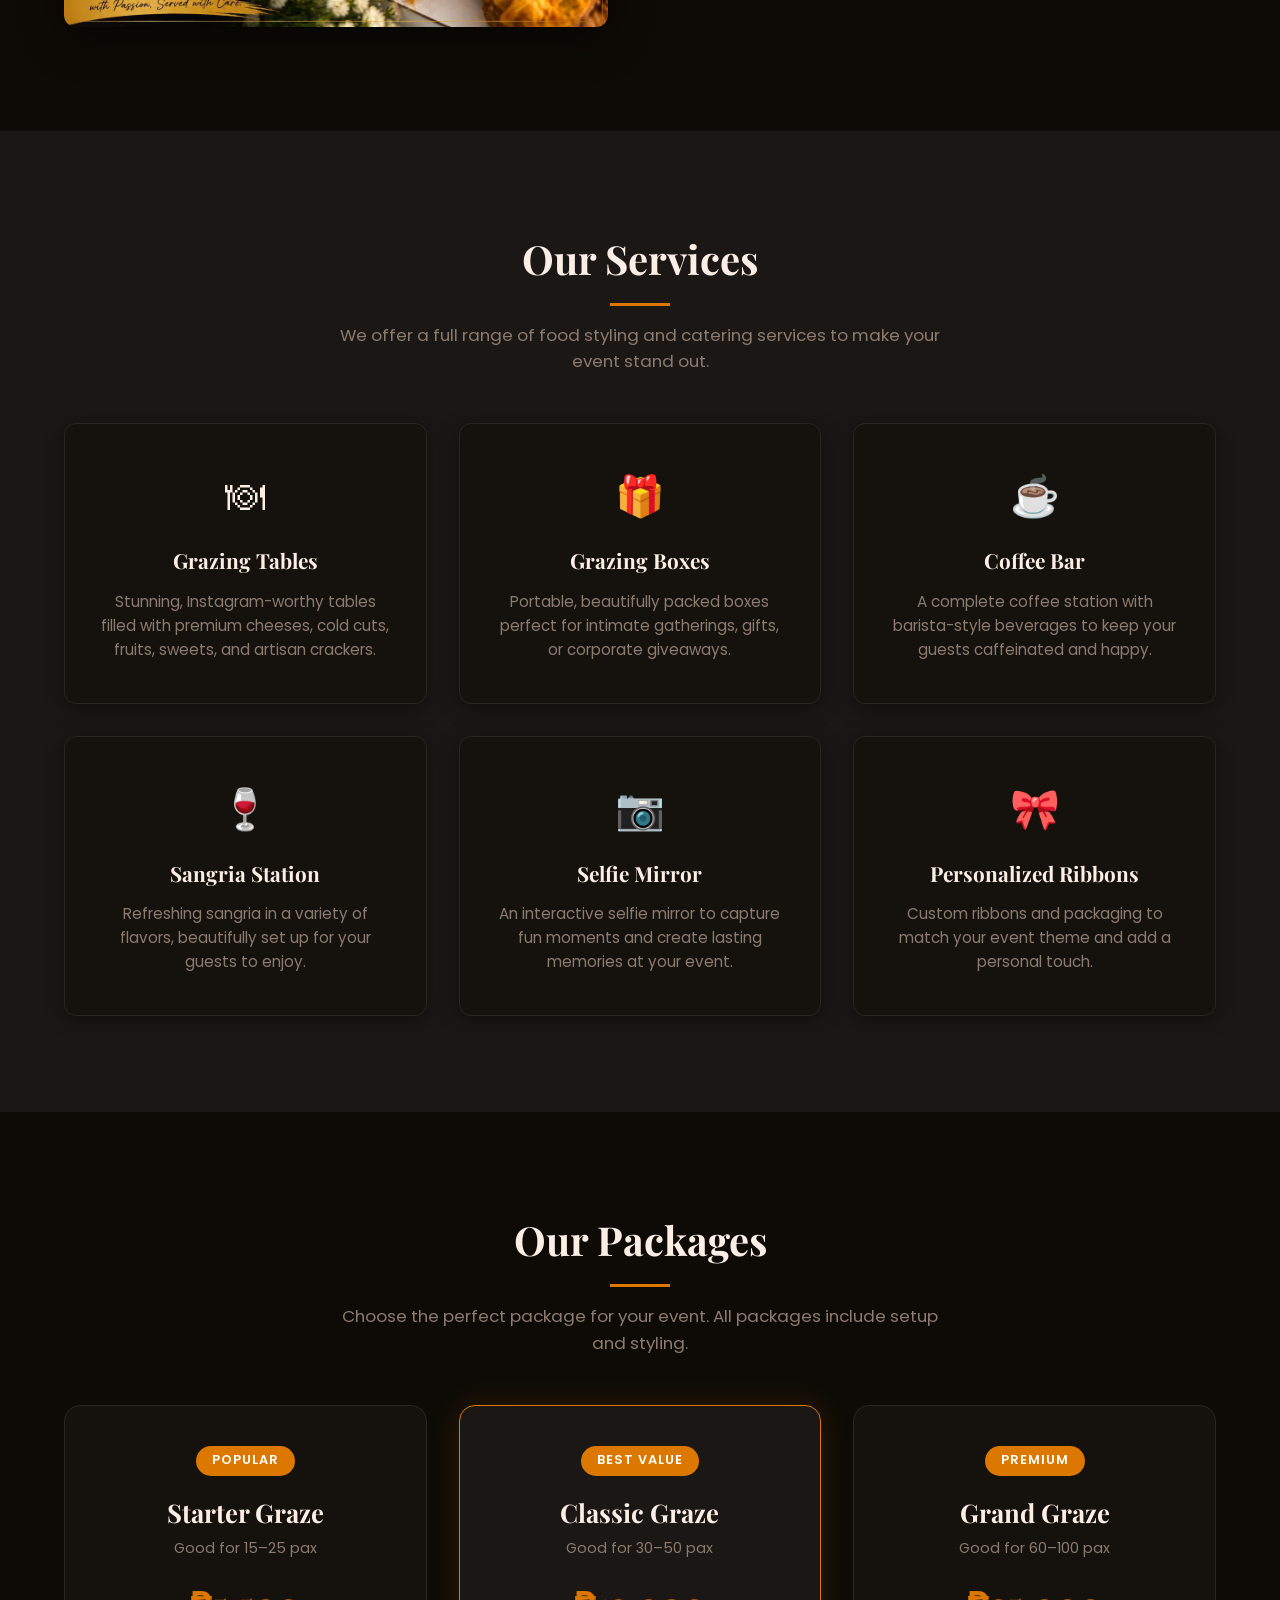
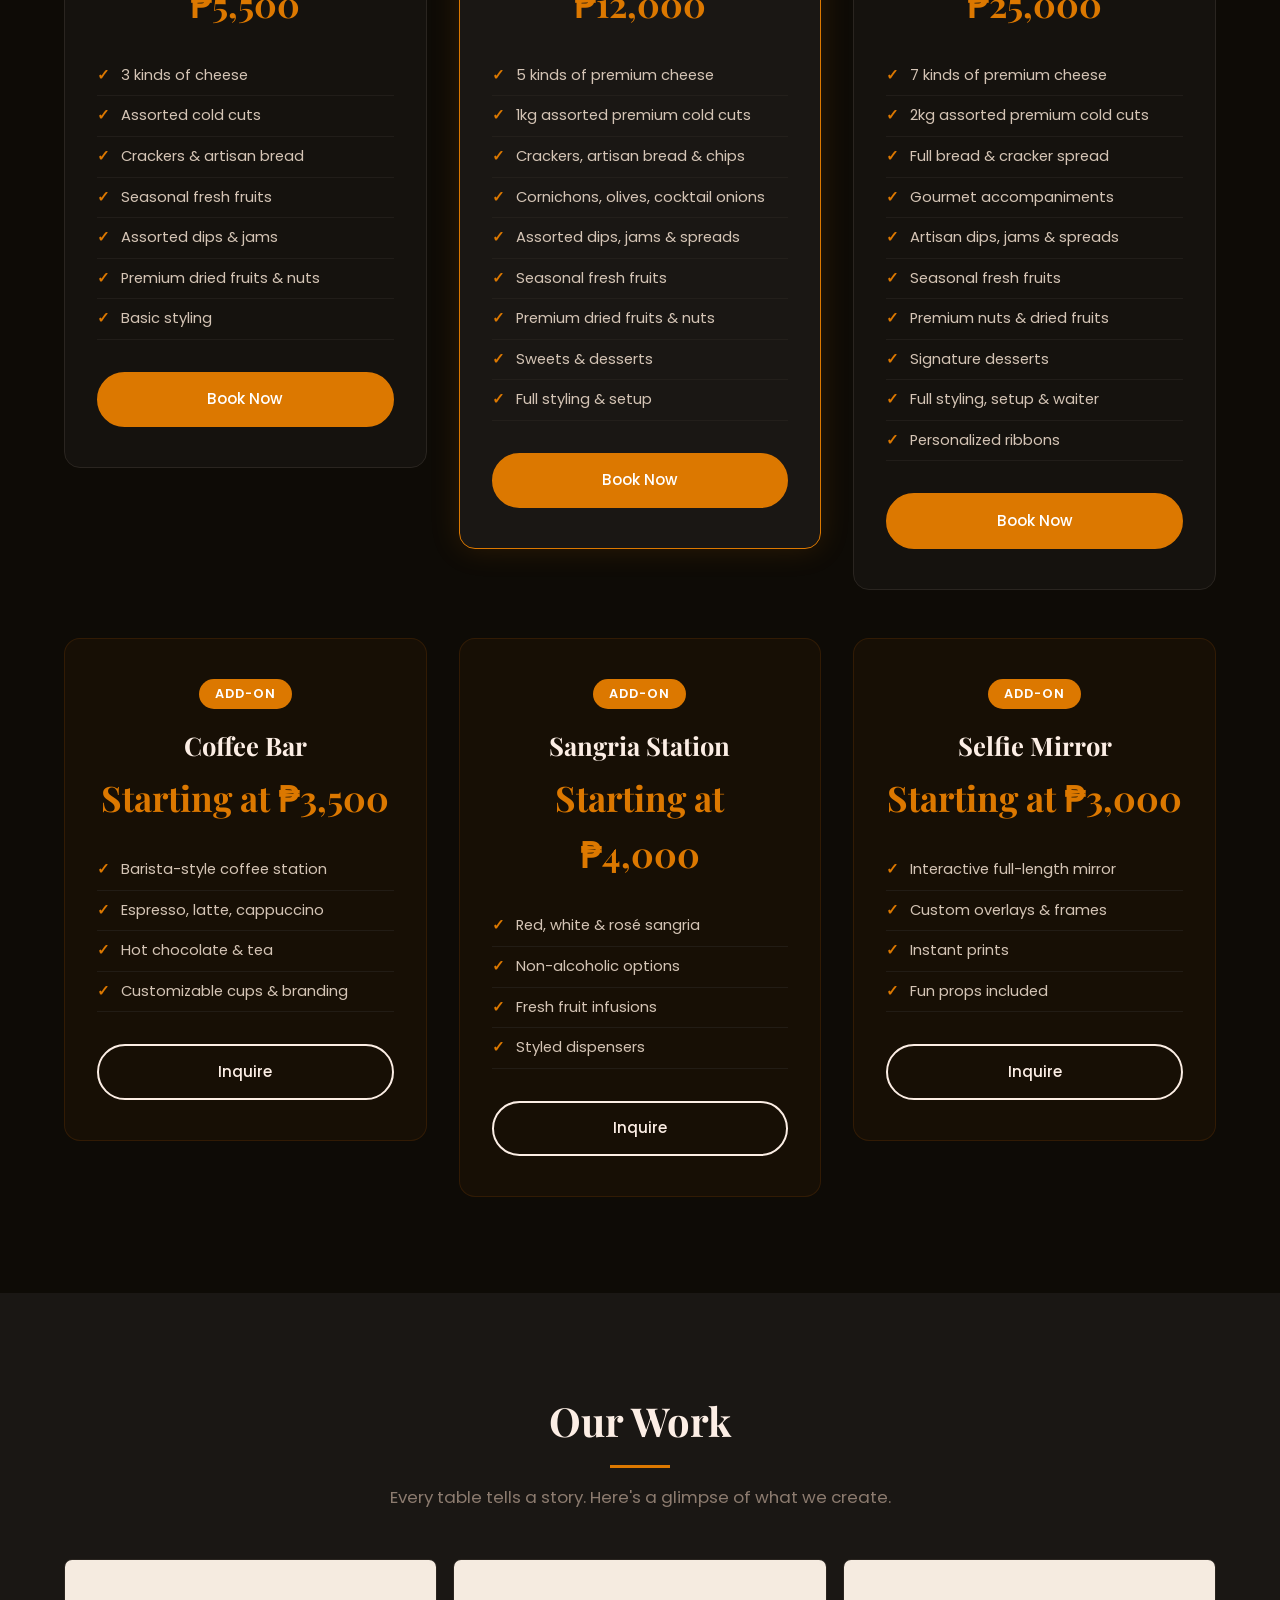
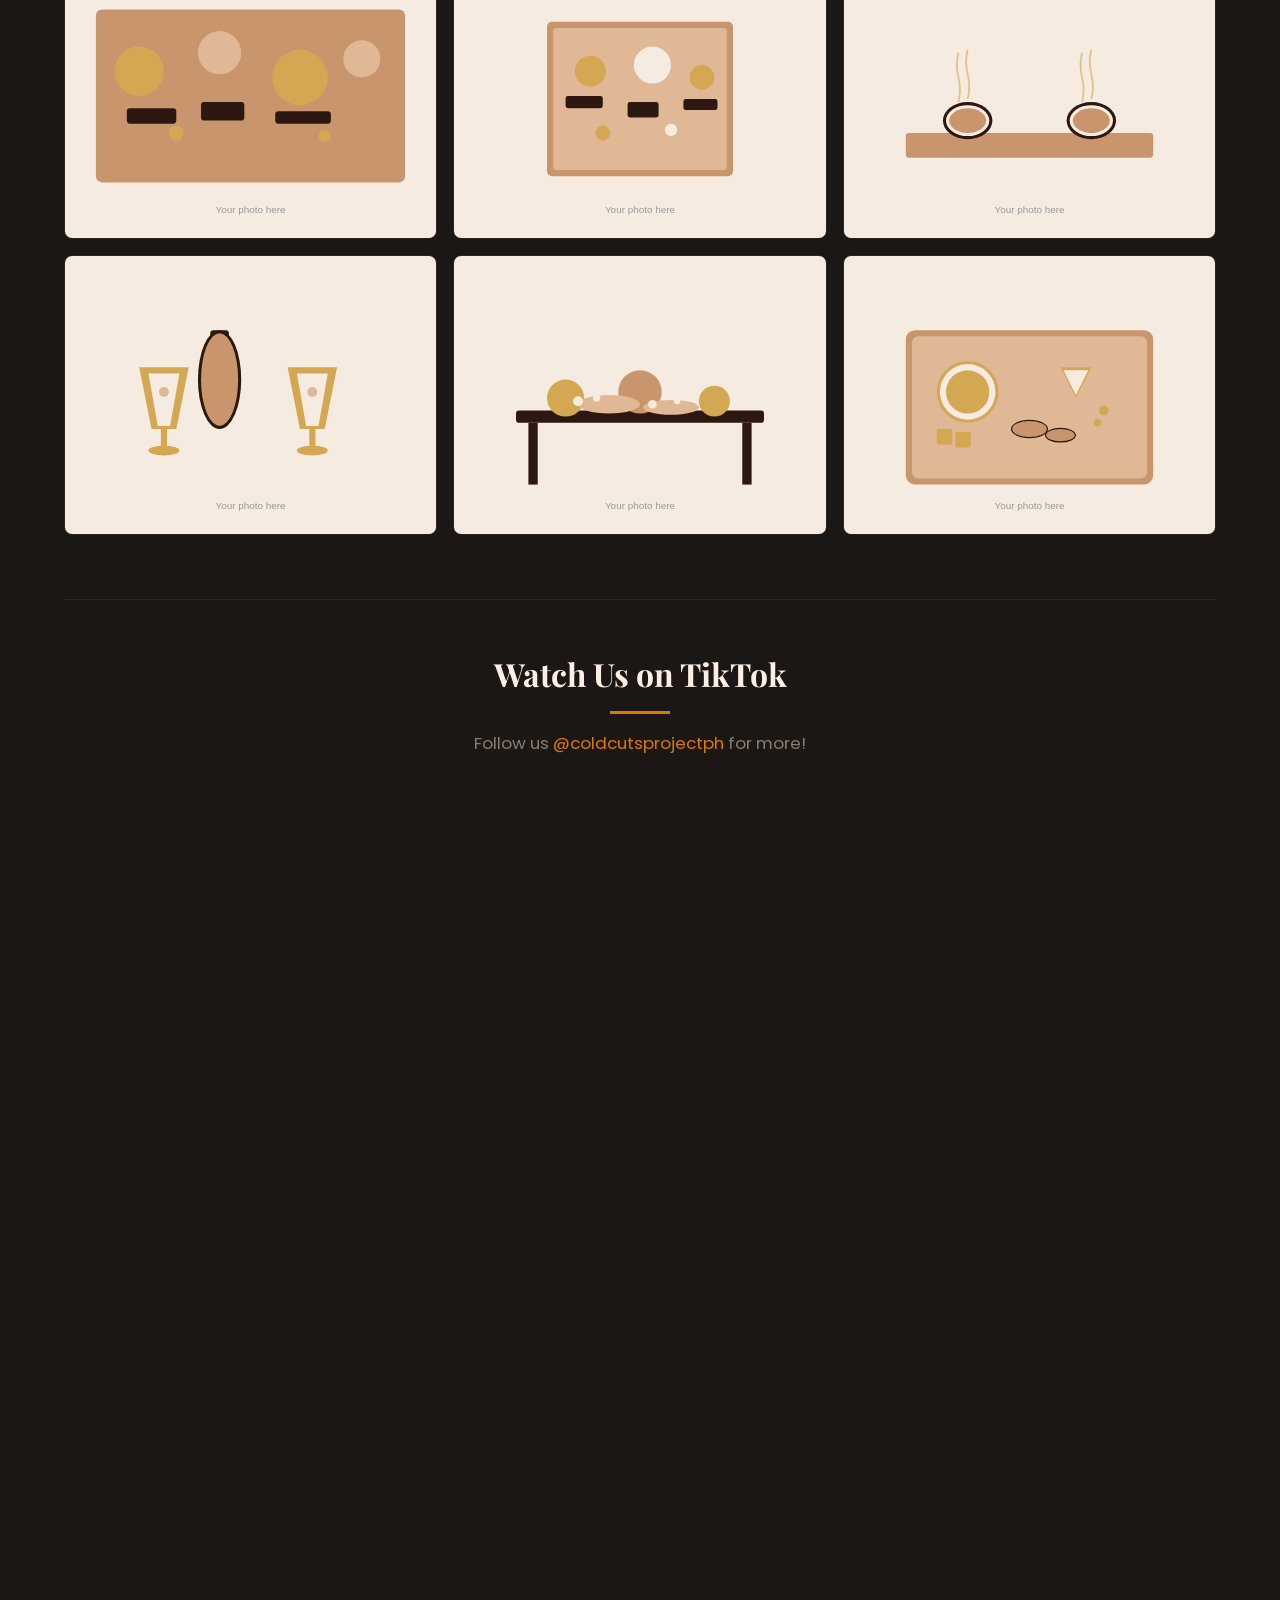
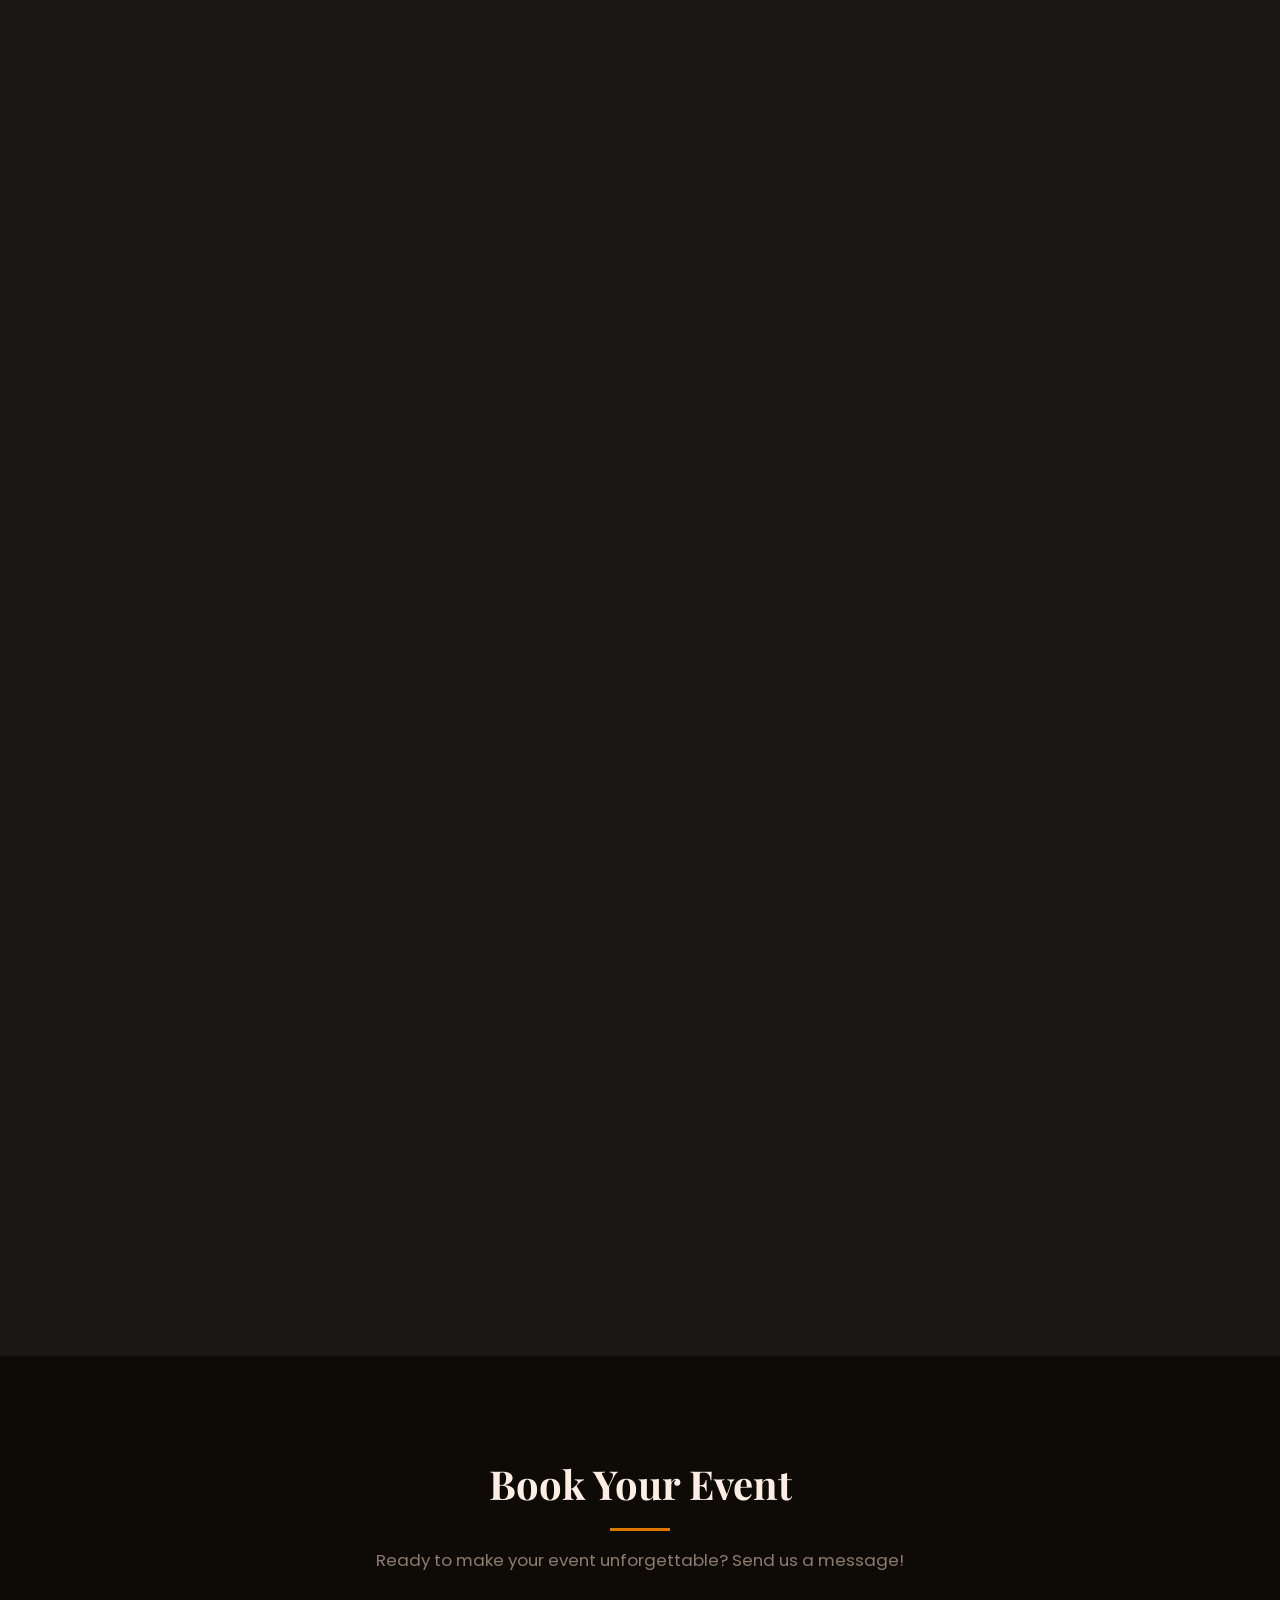
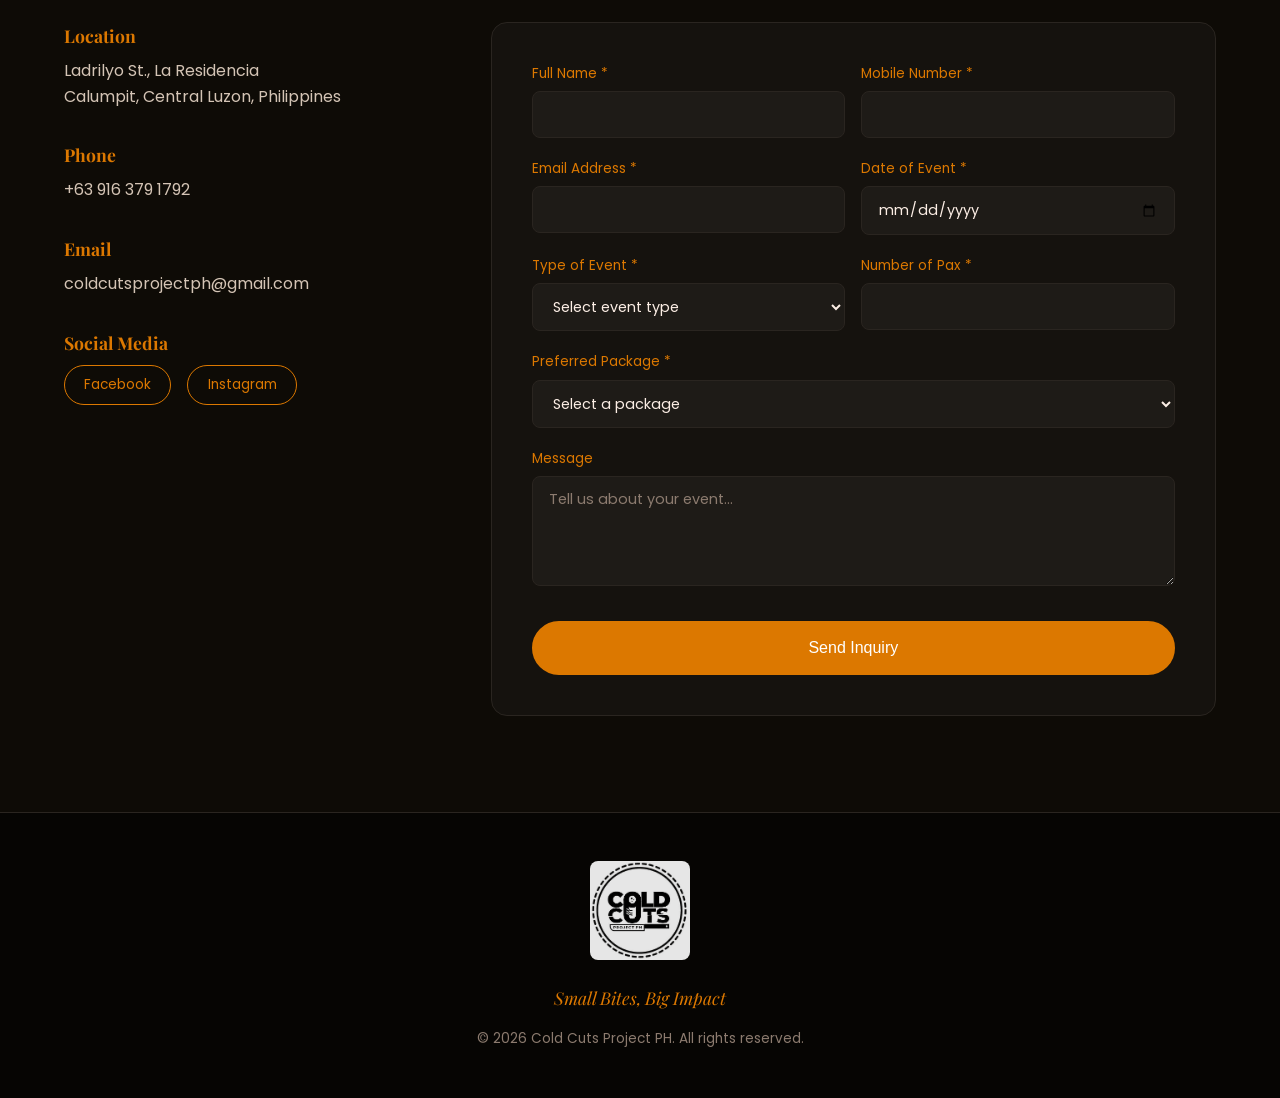
==== commit ab5d01a6: "fix: replace TikTok blockquote embeds with direct iframes - Use direct iframe embeds instead of embe" ====
--- a/index.html
+++ b/index.html
@@ -242,34 +242,34 @@
         <p class="section-subtitle">Follow us <a href="https://www.tiktok.com/@coldcutsprojectph" target="_blank" rel="noopener">@coldcutsprojectph</a> for more!</p>
         <div class="tiktok-grid">
           <div class="tiktok-embed-wrapper">
-            <blockquote class="tiktok-embed" cite="https://www.tiktok.com/@coldcutsprojectph/video/7392050621756476679" data-video-id="7392050621756476679" style="max-width:605px;min-width:325px;"></blockquote>
-          </div>
-          <div class="tiktok-embed-wrapper">
-            <blockquote class="tiktok-embed" cite="https://www.tiktok.com/@coldcutsprojectph/video/7387616597353024784" data-video-id="7387616597353024784" style="max-width:605px;min-width:325px;"></blockquote>
-          </div>
-          <div class="tiktok-embed-wrapper">
-            <blockquote class="tiktok-embed" cite="https://www.tiktok.com/@coldcutsprojectph/video/7387392411149864199" data-video-id="7387392411149864199" style="max-width:605px;min-width:325px;"></blockquote>
-          </div>
-          <div class="tiktok-embed-wrapper">
-            <blockquote class="tiktok-embed" cite="https://www.tiktok.com/@coldcutsprojectph/video/7258869513981086982" data-video-id="7258869513981086982" style="max-width:605px;min-width:325px;"></blockquote>
-          </div>
-          <div class="tiktok-embed-wrapper">
-            <blockquote class="tiktok-embed" cite="https://www.tiktok.com/@coldcutsprojectph/video/7244416225126878470" data-video-id="7244416225126878470" style="max-width:605px;min-width:325px;"></blockquote>
-          </div>
-          <div class="tiktok-embed-wrapper">
-            <blockquote class="tiktok-embed" cite="https://www.tiktok.com/@coldcutsprojectph/video/7243772530618551557" data-video-id="7243772530618551557" style="max-width:605px;min-width:325px;"></blockquote>
-          </div>
-          <div class="tiktok-embed-wrapper">
-            <blockquote class="tiktok-embed" cite="https://www.tiktok.com/@coldcutsprojectph/video/7378913624317807878" data-video-id="7378913624317807878" style="max-width:605px;min-width:325px;"></blockquote>
-          </div>
-          <div class="tiktok-embed-wrapper">
-            <blockquote class="tiktok-embed" cite="https://www.tiktok.com/@coldcutsprojectph/video/7388399129593990401" data-video-id="7388399129593990401" style="max-width:605px;min-width:325px;"></blockquote>
-          </div>
-          <div class="tiktok-embed-wrapper">
-            <blockquote class="tiktok-embed" cite="https://www.tiktok.com/@coldcutsprojectph/video/7392990142862019858" data-video-id="7392990142862019858" style="max-width:605px;min-width:325px;"></blockquote>
-          </div>
-          <div class="tiktok-embed-wrapper">
-            <blockquote class="tiktok-embed" cite="https://www.tiktok.com/@jessadeborjadelac/video/7664617203584765191" data-video-id="7664617203584765191" style="max-width:605px;min-width:325px;"></blockquote>
+            <iframe src="https://www.tiktok.com/embed/v2/7392050621756476679" allowfullscreen="true" allow="encrypted-media; fullscreen; picture-in-picture" loading="lazy" frameborder="0"></iframe>
+          </div>
+          <div class="tiktok-embed-wrapper">
+            <iframe src="https://www.tiktok.com/embed/v2/7387616597353024784" allowfullscreen="true" allow="encrypted-media; fullscreen; picture-in-picture" loading="lazy" frameborder="0"></iframe>
+          </div>
+          <div class="tiktok-embed-wrapper">
+            <iframe src="https://www.tiktok.com/embed/v2/7387392411149864199" allowfullscreen="true" allow="encrypted-media; fullscreen; picture-in-picture" loading="lazy" frameborder="0"></iframe>
+          </div>
+          <div class="tiktok-embed-wrapper">
+            <iframe src="https://www.tiktok.com/embed/v2/7258869513981086982" allowfullscreen="true" allow="encrypted-media; fullscreen; picture-in-picture" loading="lazy" frameborder="0"></iframe>
+          </div>
+          <div class="tiktok-embed-wrapper">
+            <iframe src="https://www.tiktok.com/embed/v2/7244416225126878470" allowfullscreen="true" allow="encrypted-media; fullscreen; picture-in-picture" loading="lazy" frameborder="0"></iframe>
+          </div>
+          <div class="tiktok-embed-wrapper">
+            <iframe src="https://www.tiktok.com/embed/v2/7243772530618551557" allowfullscreen="true" allow="encrypted-media; fullscreen; picture-in-picture" loading="lazy" frameborder="0"></iframe>
+          </div>
+          <div class="tiktok-embed-wrapper">
+            <iframe src="https://www.tiktok.com/embed/v2/7378913624317807878" allowfullscreen="true" allow="encrypted-media; fullscreen; picture-in-picture" loading="lazy" frameborder="0"></iframe>
+          </div>
+          <div class="tiktok-embed-wrapper">
+            <iframe src="https://www.tiktok.com/embed/v2/7388399129593990401" allowfullscreen="true" allow="encrypted-media; fullscreen; picture-in-picture" loading="lazy" frameborder="0"></iframe>
+          </div>
+          <div class="tiktok-embed-wrapper">
+            <iframe src="https://www.tiktok.com/embed/v2/7392990142862019858" allowfullscreen="true" allow="encrypted-media; fullscreen; picture-in-picture" loading="lazy" frameborder="0"></iframe>
+          </div>
+          <div class="tiktok-embed-wrapper">
+            <iframe src="https://www.tiktok.com/embed/v2/7664617203584765191" allowfullscreen="true" allow="encrypted-media; fullscreen; picture-in-picture" loading="lazy" frameborder="0"></iframe>
           </div>
         </div>
       </div>
@@ -383,6 +383,5 @@
         .catch(err => console.log('SW registration failed:', err));
     }
   </script>
-  <script async src="https://www.tiktok.com/embed.js"></script>
 </body>
 </html>
--- a/style.css
+++ b/style.css
@@ -529,17 +529,14 @@
 .tiktok-embed-wrapper {
   display: flex;
   justify-content: center;
-  min-height: 400px;
-}
-
-.tiktok-embed-wrapper .tiktok-embed {
-  width: 100% !important;
-  min-width: unset !important;
-  max-width: 400px !important;
 }
 
 .tiktok-embed-wrapper iframe {
-  border-radius: 12px !important;
+  width: 100%;
+  max-width: 400px;
+  height: 715px;
+  border-radius: 12px;
+  border: none;
 }
 
 @media (max-width: 768px) {
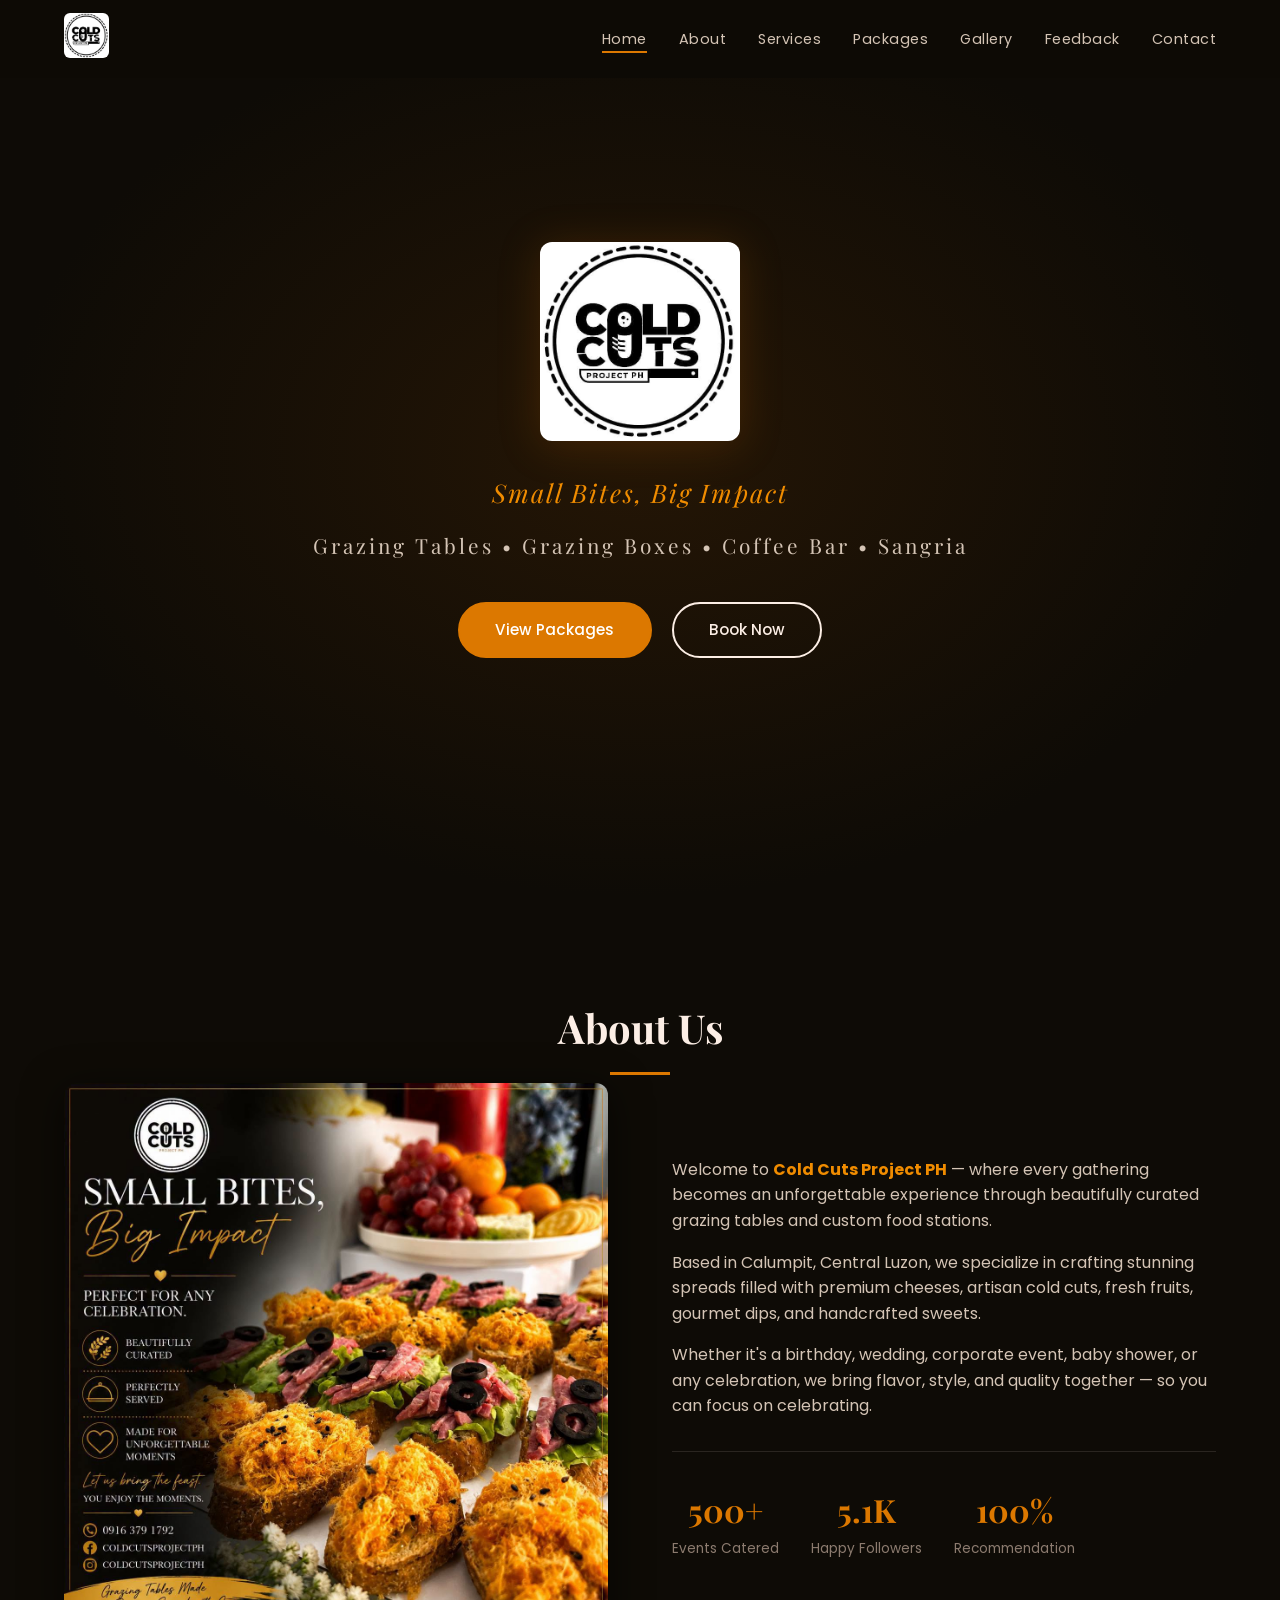
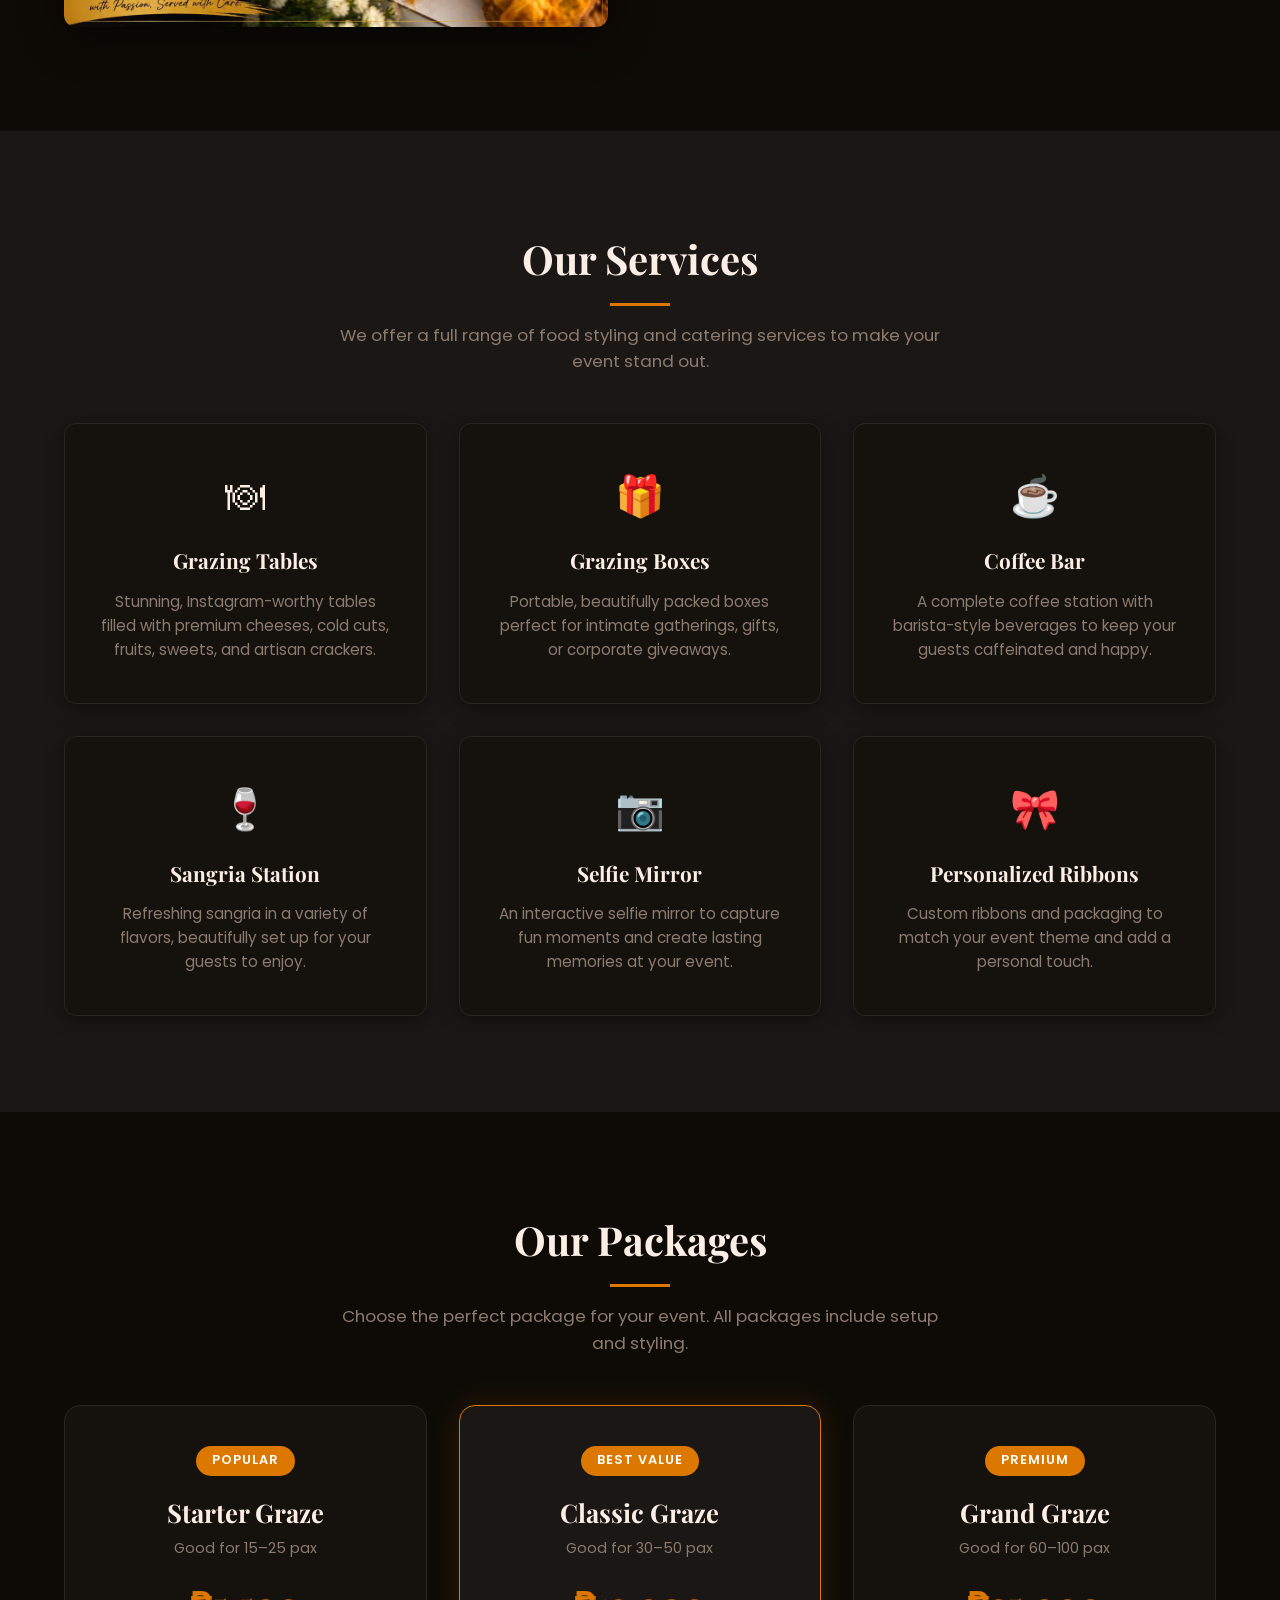
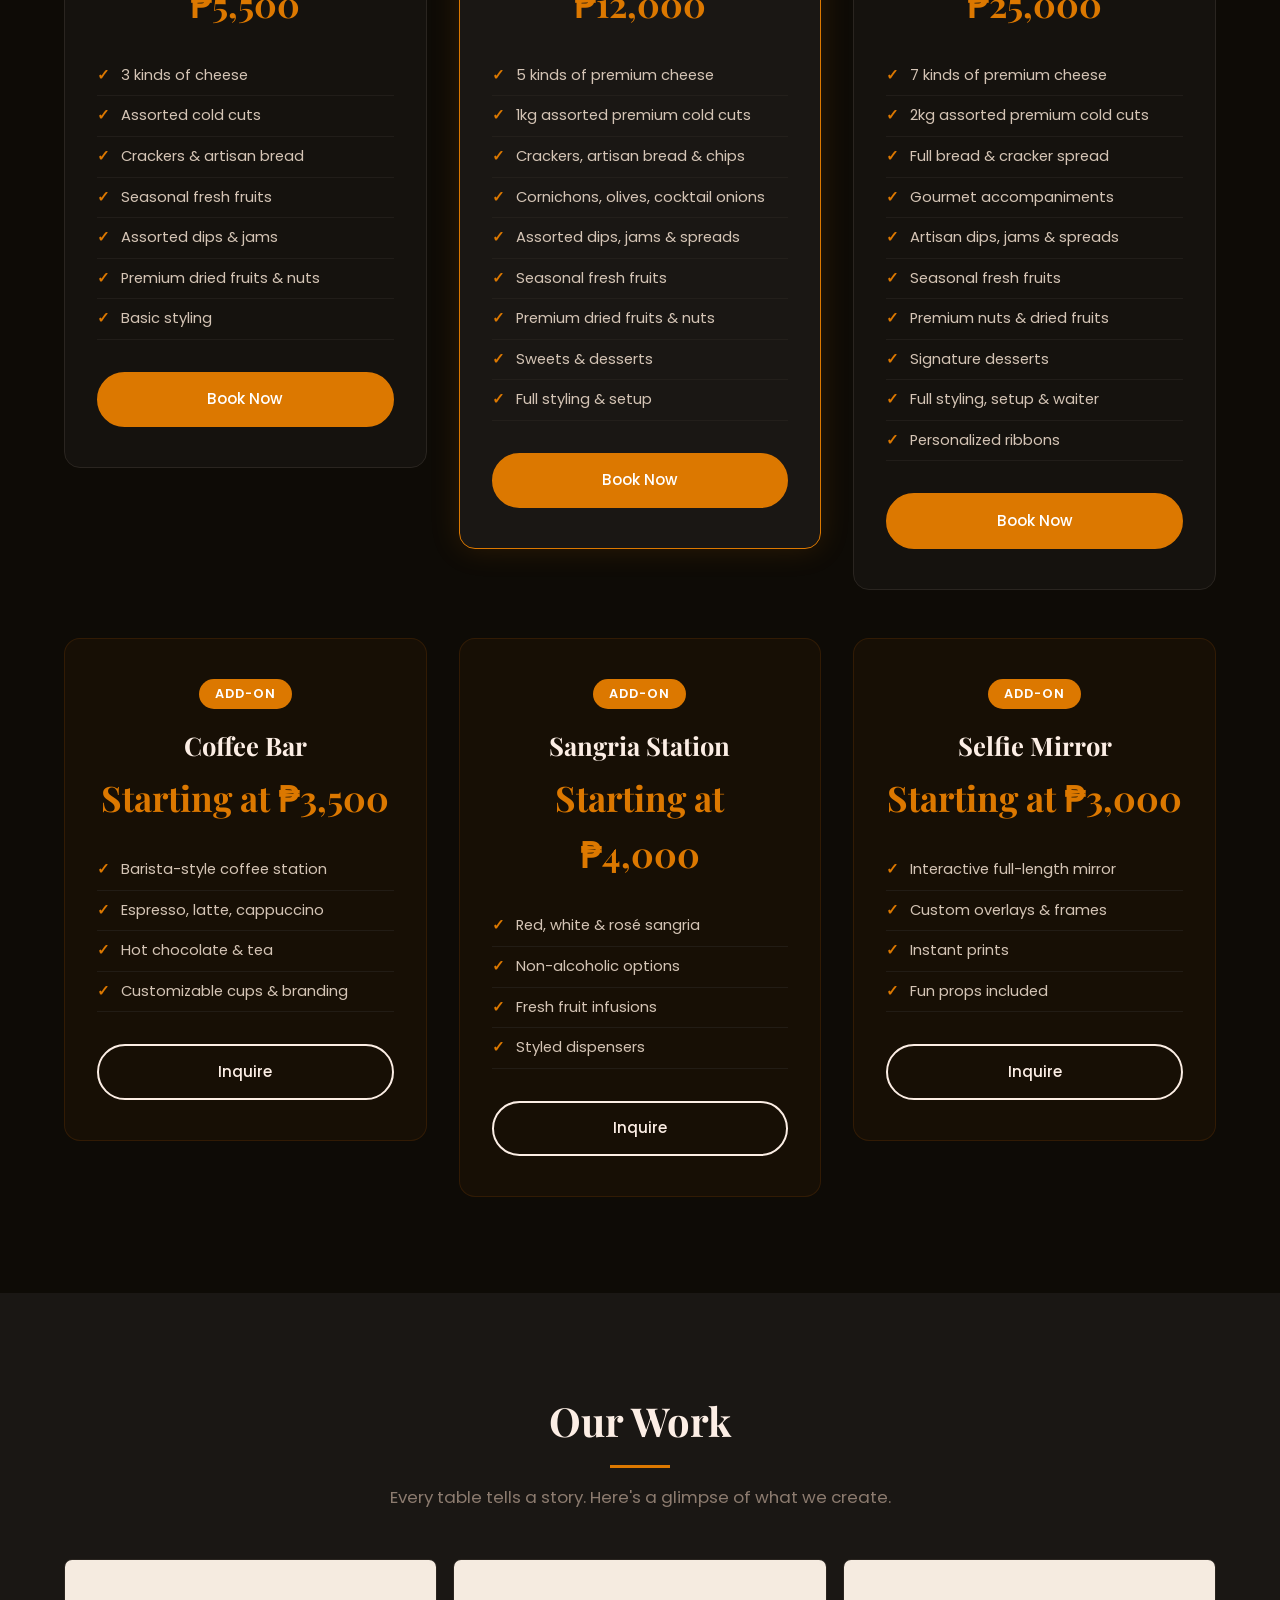
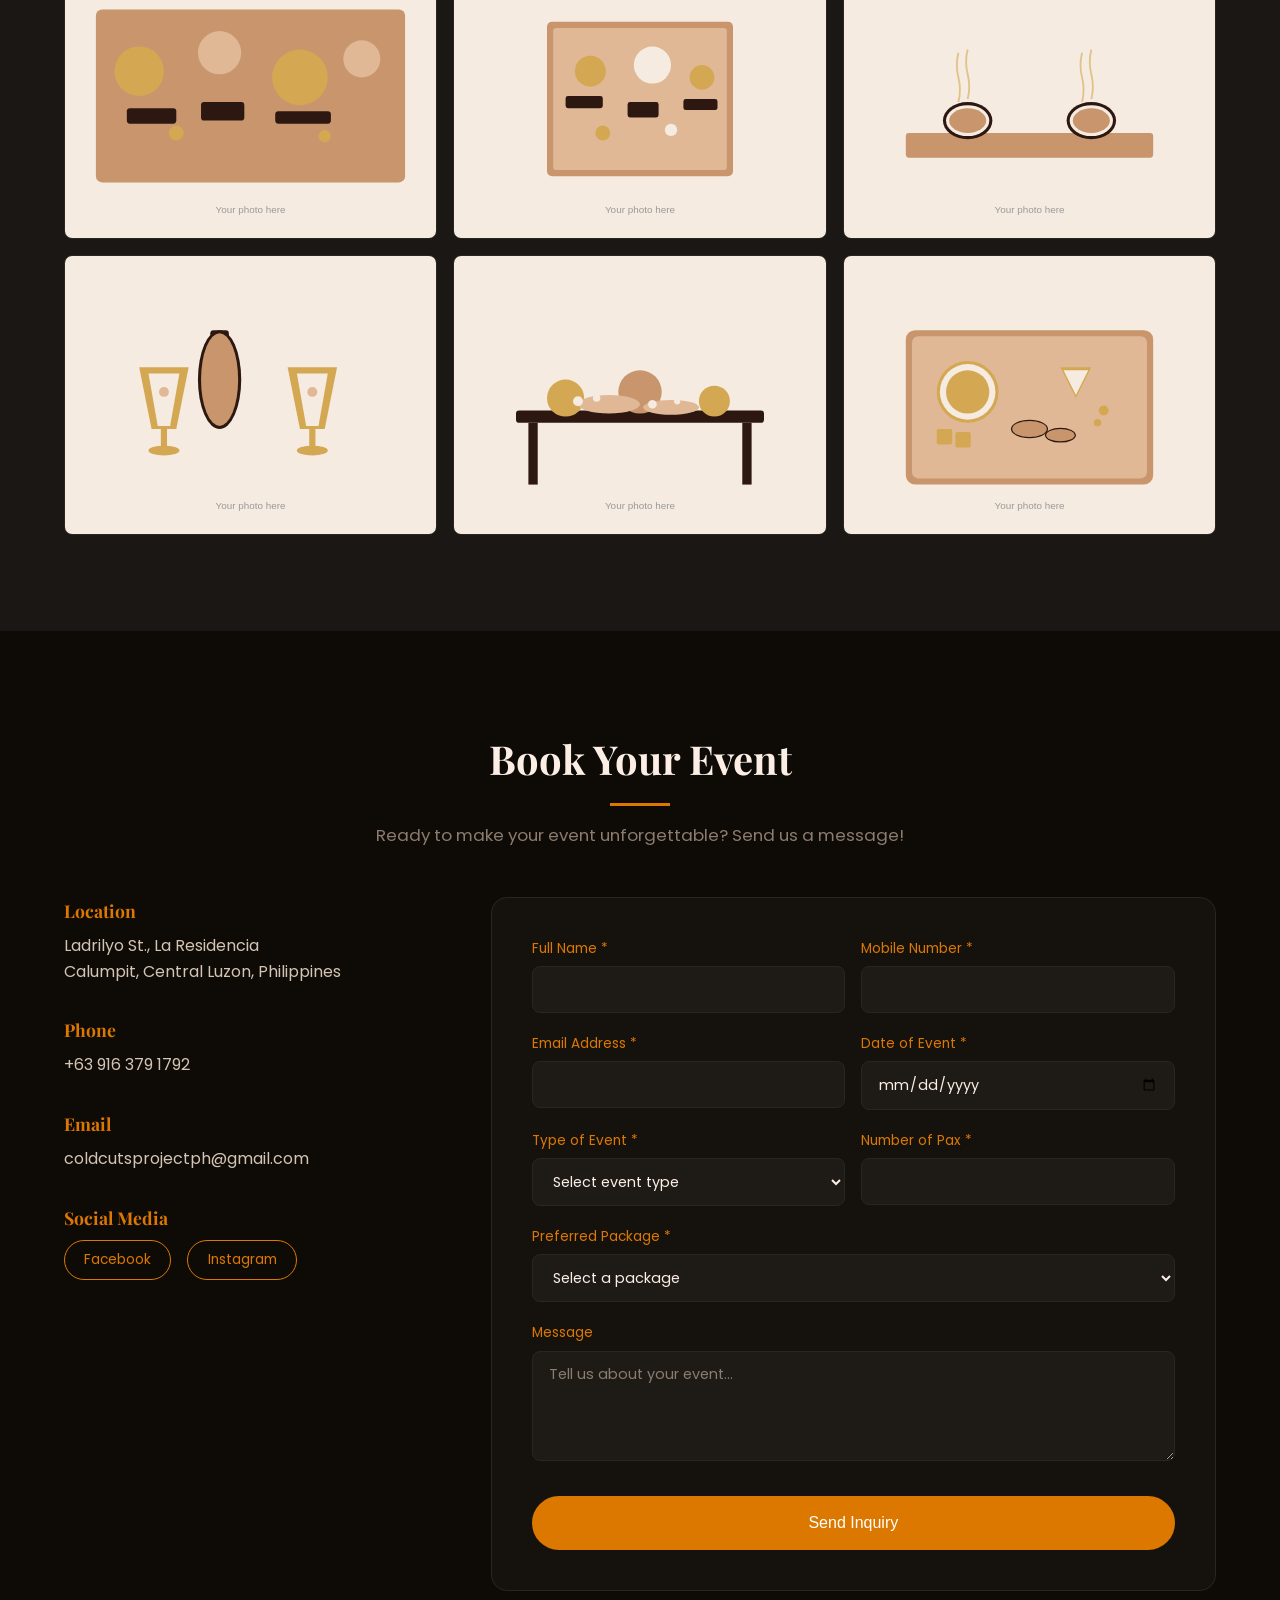
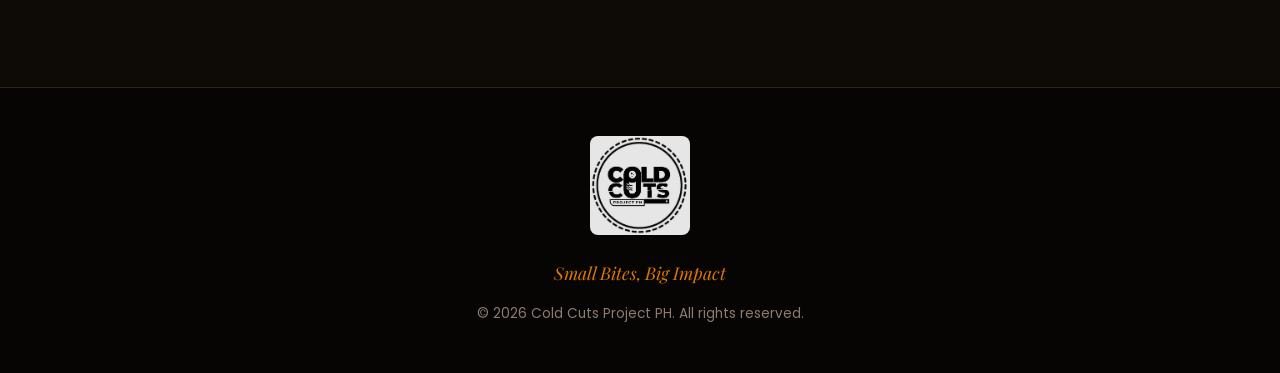
==== commit 16c6b70a: "revert: remove TikTok video embeds from gallery - Remove all TikTok iframes and section from gallery" ====
--- a/index.html
+++ b/index.html
@@ -236,43 +236,6 @@
         <div class="gallery-item"><img src="images/gallery5.svg" alt="Event Setup"></div>
         <div class="gallery-item"><img src="images/gallery6.svg" alt="Premium Spread"></div>
       </div>
-
-      <div class="tiktok-section">
-        <h3 class="tiktok-title">Watch Us on TikTok</h3>
-        <p class="section-subtitle">Follow us <a href="https://www.tiktok.com/@coldcutsprojectph" target="_blank" rel="noopener">@coldcutsprojectph</a> for more!</p>
-        <div class="tiktok-grid">
-          <div class="tiktok-embed-wrapper">
-            <iframe src="https://www.tiktok.com/embed/v2/7392050621756476679" allowfullscreen="true" allow="encrypted-media; fullscreen; picture-in-picture" loading="lazy" frameborder="0"></iframe>
-          </div>
-          <div class="tiktok-embed-wrapper">
-            <iframe src="https://www.tiktok.com/embed/v2/7387616597353024784" allowfullscreen="true" allow="encrypted-media; fullscreen; picture-in-picture" loading="lazy" frameborder="0"></iframe>
-          </div>
-          <div class="tiktok-embed-wrapper">
-            <iframe src="https://www.tiktok.com/embed/v2/7387392411149864199" allowfullscreen="true" allow="encrypted-media; fullscreen; picture-in-picture" loading="lazy" frameborder="0"></iframe>
-          </div>
-          <div class="tiktok-embed-wrapper">
-            <iframe src="https://www.tiktok.com/embed/v2/7258869513981086982" allowfullscreen="true" allow="encrypted-media; fullscreen; picture-in-picture" loading="lazy" frameborder="0"></iframe>
-          </div>
-          <div class="tiktok-embed-wrapper">
-            <iframe src="https://www.tiktok.com/embed/v2/7244416225126878470" allowfullscreen="true" allow="encrypted-media; fullscreen; picture-in-picture" loading="lazy" frameborder="0"></iframe>
-          </div>
-          <div class="tiktok-embed-wrapper">
-            <iframe src="https://www.tiktok.com/embed/v2/7243772530618551557" allowfullscreen="true" allow="encrypted-media; fullscreen; picture-in-picture" loading="lazy" frameborder="0"></iframe>
-          </div>
-          <div class="tiktok-embed-wrapper">
-            <iframe src="https://www.tiktok.com/embed/v2/7378913624317807878" allowfullscreen="true" allow="encrypted-media; fullscreen; picture-in-picture" loading="lazy" frameborder="0"></iframe>
-          </div>
-          <div class="tiktok-embed-wrapper">
-            <iframe src="https://www.tiktok.com/embed/v2/7388399129593990401" allowfullscreen="true" allow="encrypted-media; fullscreen; picture-in-picture" loading="lazy" frameborder="0"></iframe>
-          </div>
-          <div class="tiktok-embed-wrapper">
-            <iframe src="https://www.tiktok.com/embed/v2/7392990142862019858" allowfullscreen="true" allow="encrypted-media; fullscreen; picture-in-picture" loading="lazy" frameborder="0"></iframe>
-          </div>
-          <div class="tiktok-embed-wrapper">
-            <iframe src="https://www.tiktok.com/embed/v2/7664617203584765191" allowfullscreen="true" allow="encrypted-media; fullscreen; picture-in-picture" loading="lazy" frameborder="0"></iframe>
-          </div>
-        </div>
-      </div>
     </div>
   </section>
 
--- a/style.css
+++ b/style.css
@@ -481,71 +481,6 @@
   transform: scale(1.08);
 }
 
-/* TikTok Section */
-.tiktok-section {
-  margin-top: 4rem;
-  padding-top: 3rem;
-  border-top: 1px solid var(--card-border);
-}
-
-.tiktok-title {
-  text-align: center;
-  font-size: 2rem;
-  color: var(--cream);
-  margin-bottom: 0.5rem;
-}
-
-.tiktok-title::after {
-  content: '';
-  display: block;
-  width: 60px;
-  height: 3px;
-  background: var(--accent);
-  margin: 0.75rem auto 0;
-}
-
-.tiktok-section .section-subtitle {
-  margin-bottom: 2rem;
-}
-
-.tiktok-section .section-subtitle a {
-  color: var(--accent);
-  text-decoration: none;
-  transition: var(--transition);
-}
-
-.tiktok-section .section-subtitle a:hover {
-  color: var(--accent-light);
-}
-
-.tiktok-grid {
-  display: grid;
-  grid-template-columns: repeat(2, 1fr);
-  gap: 1.5rem;
-  max-width: 900px;
-  margin: 0 auto;
-}
-
-.tiktok-embed-wrapper {
-  display: flex;
-  justify-content: center;
-}
-
-.tiktok-embed-wrapper iframe {
-  width: 100%;
-  max-width: 400px;
-  height: 715px;
-  border-radius: 12px;
-  border: none;
-}
-
-@media (max-width: 768px) {
-  .tiktok-grid {
-    grid-template-columns: 1fr;
-    max-width: 400px;
-  }
-}
-
 /* Contact */
 .contact {
   background: var(--primary);
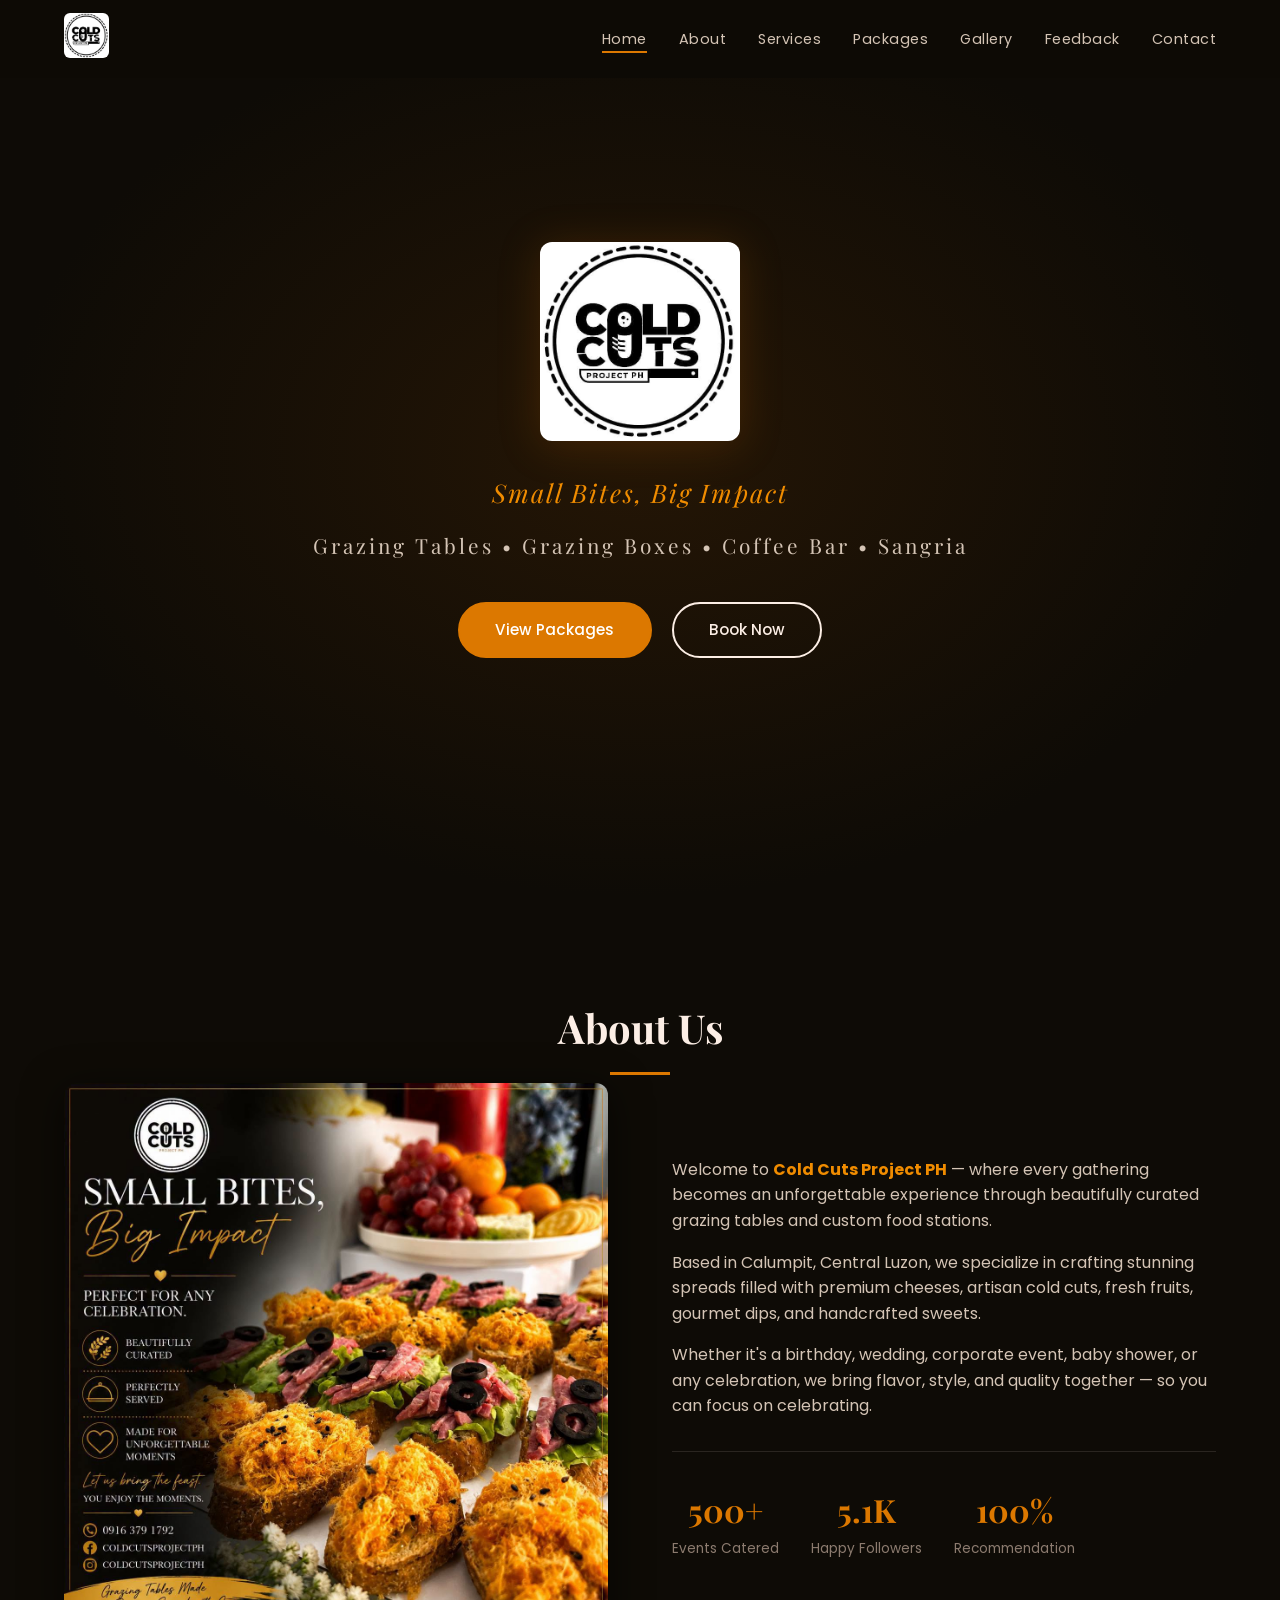
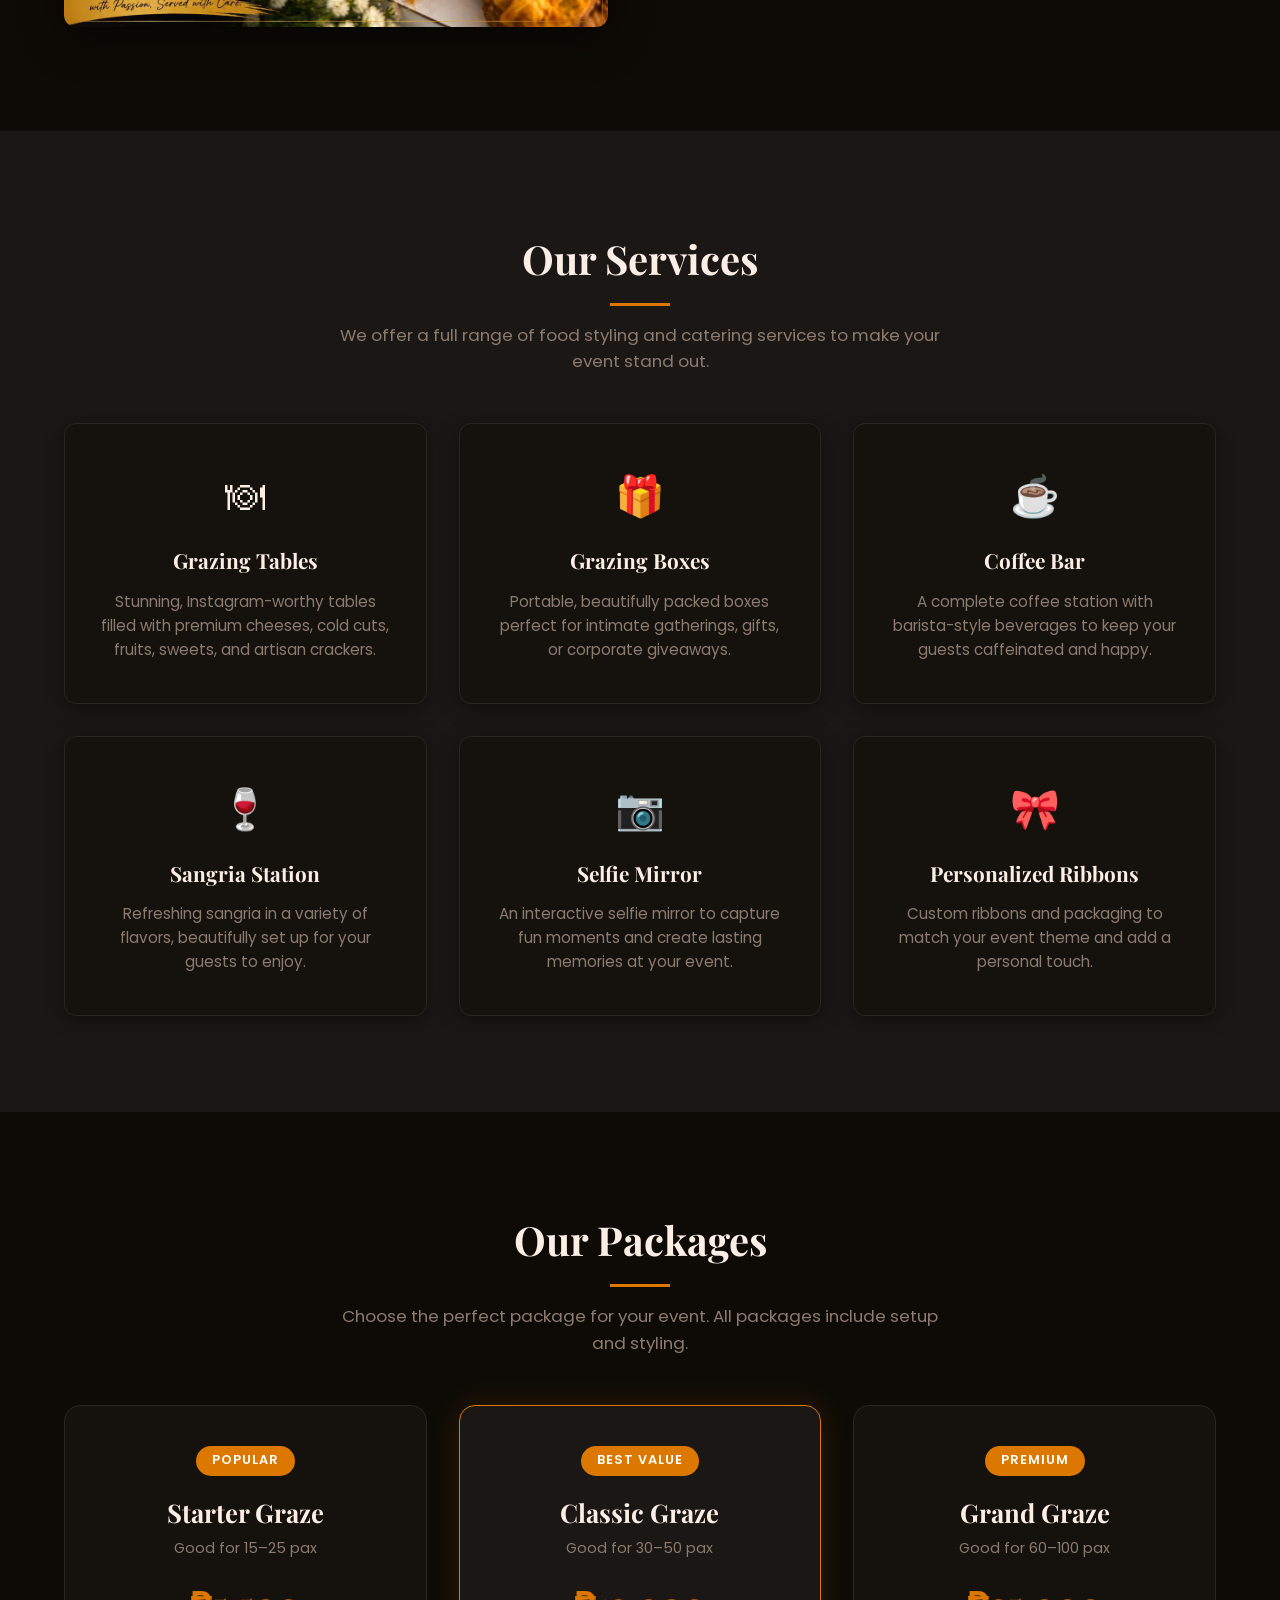
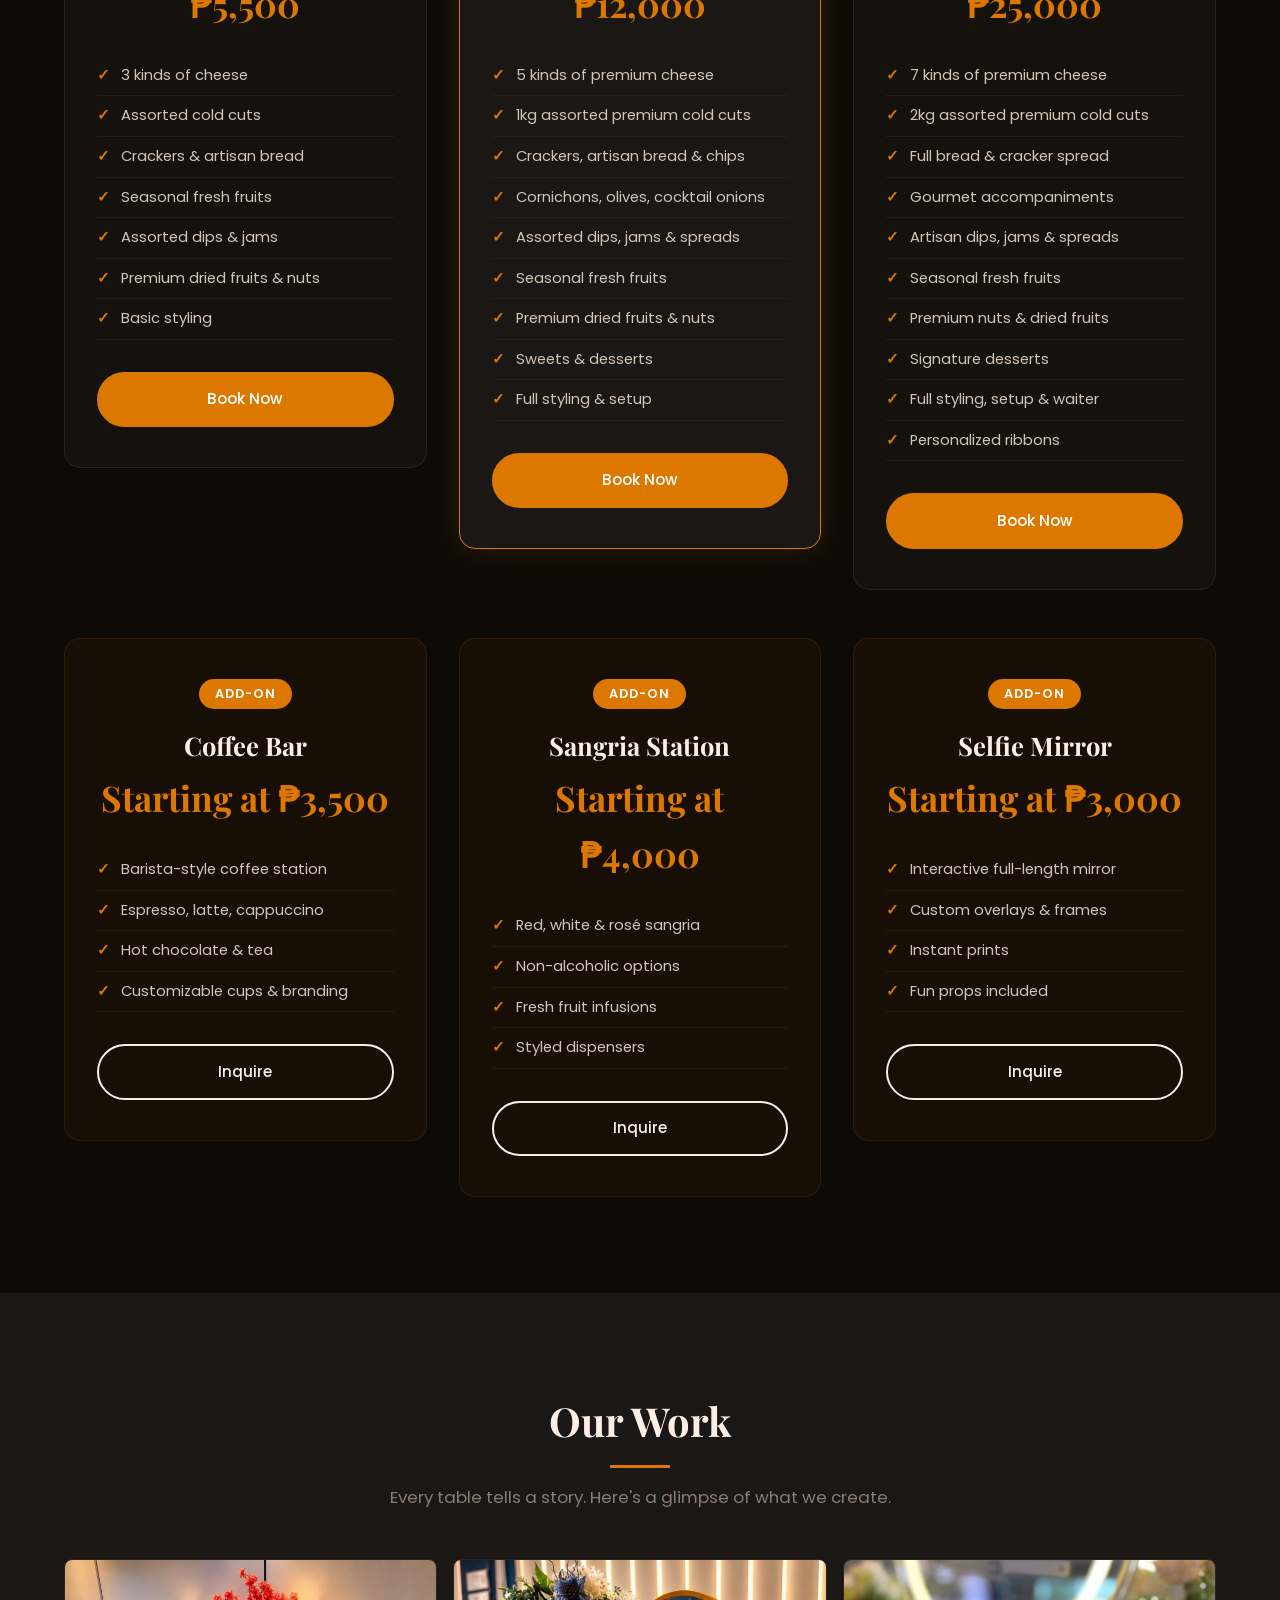
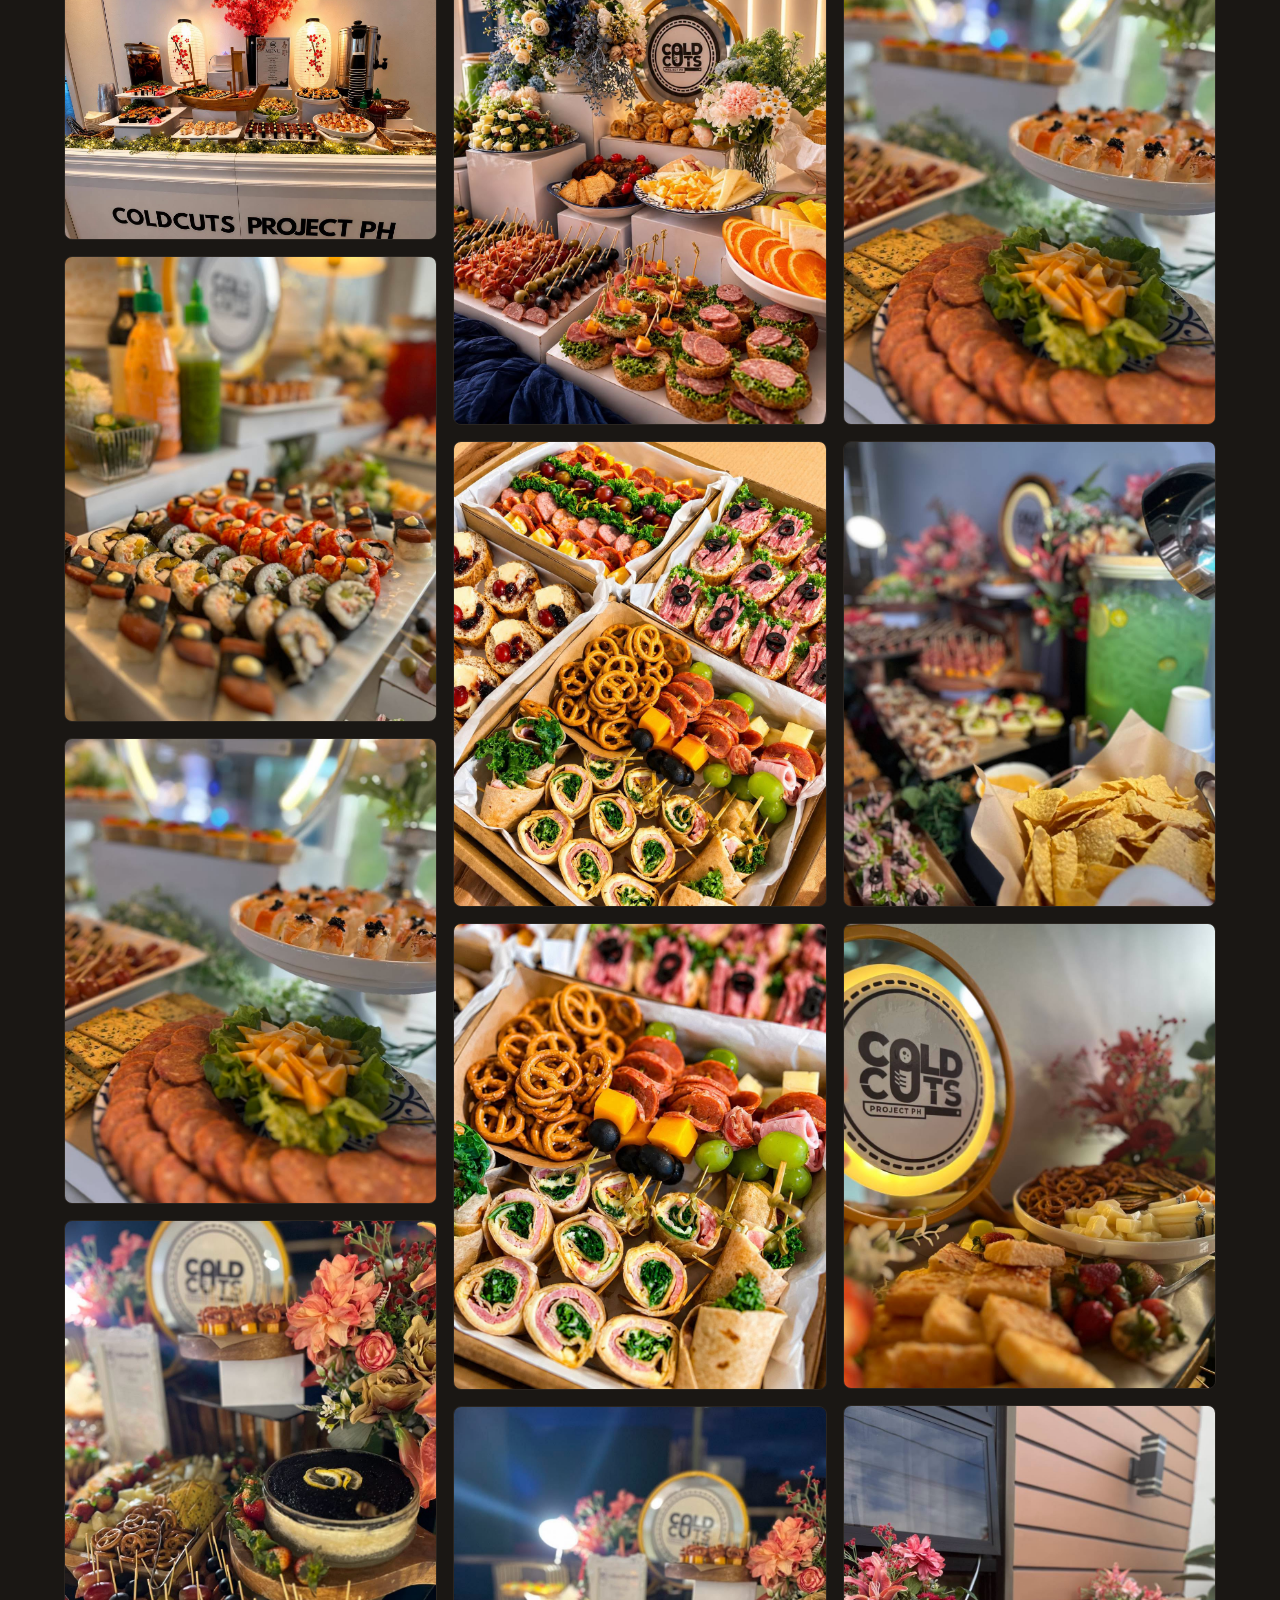
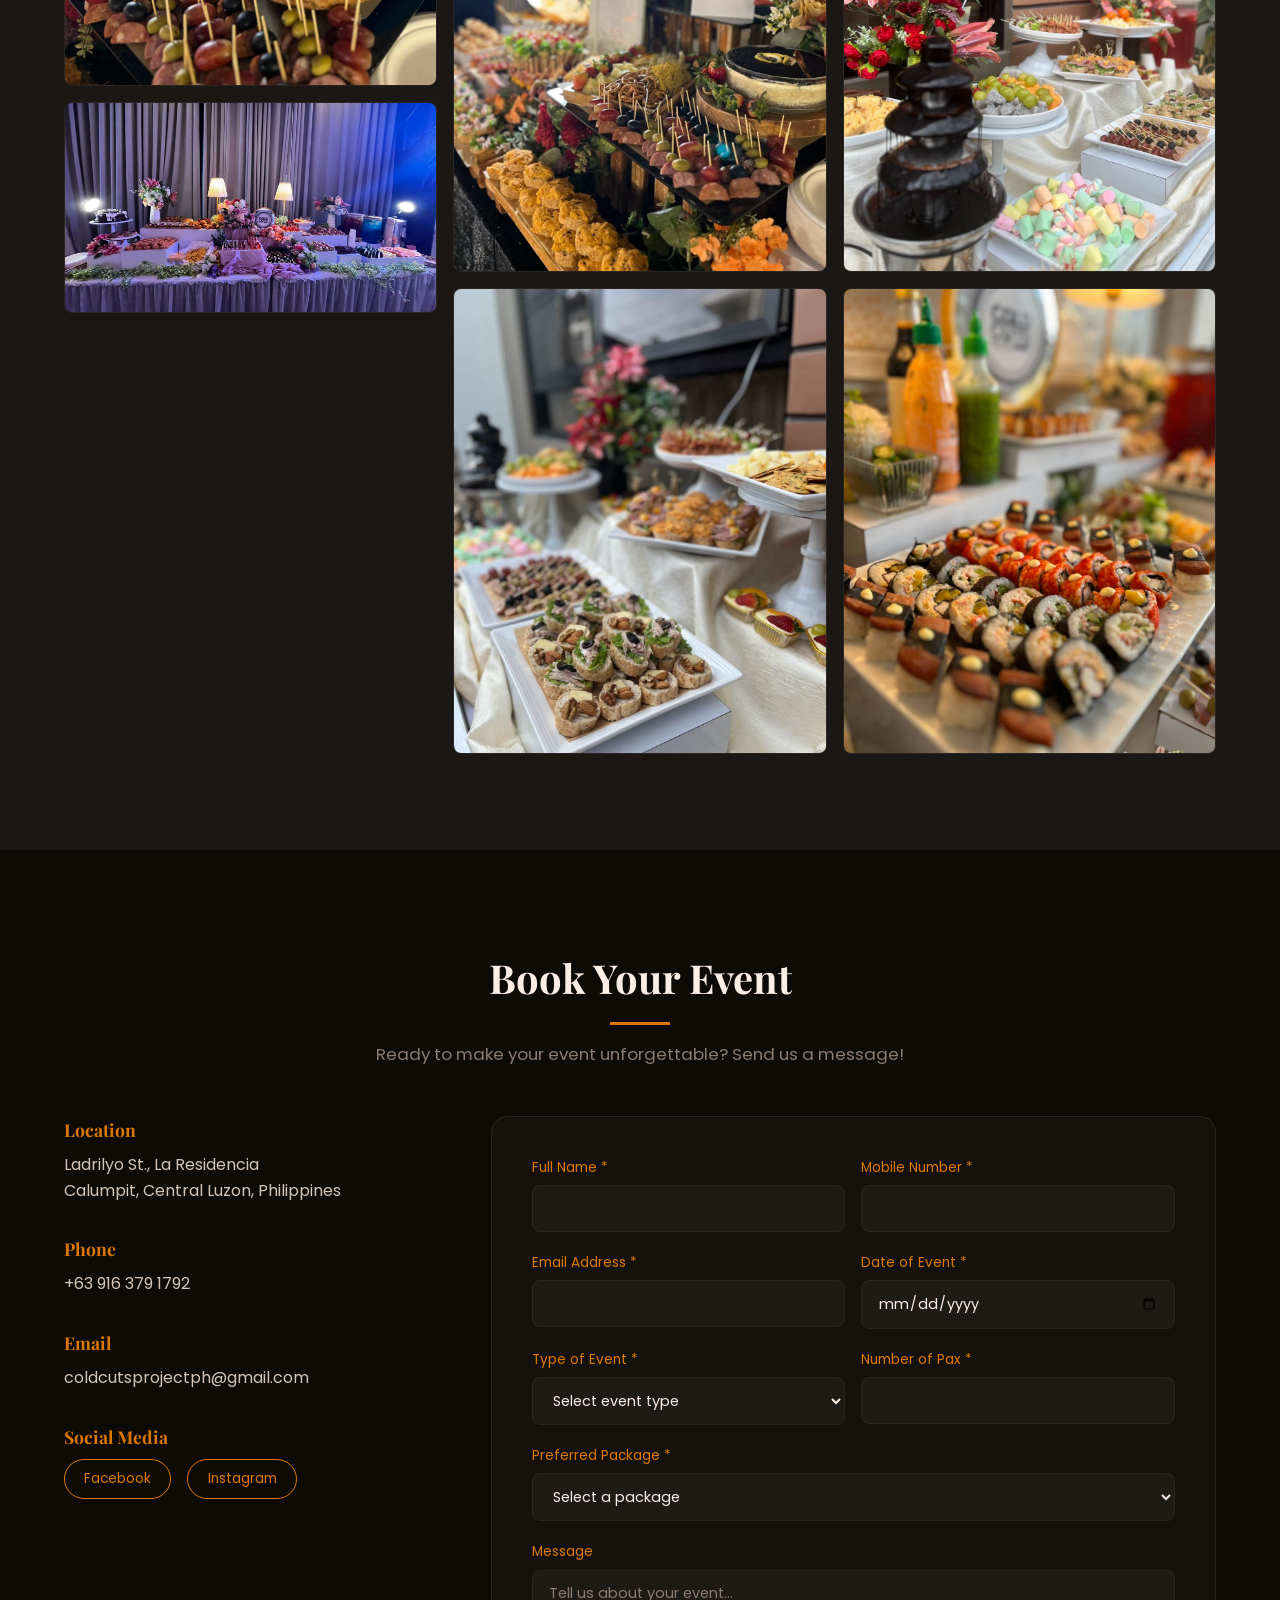
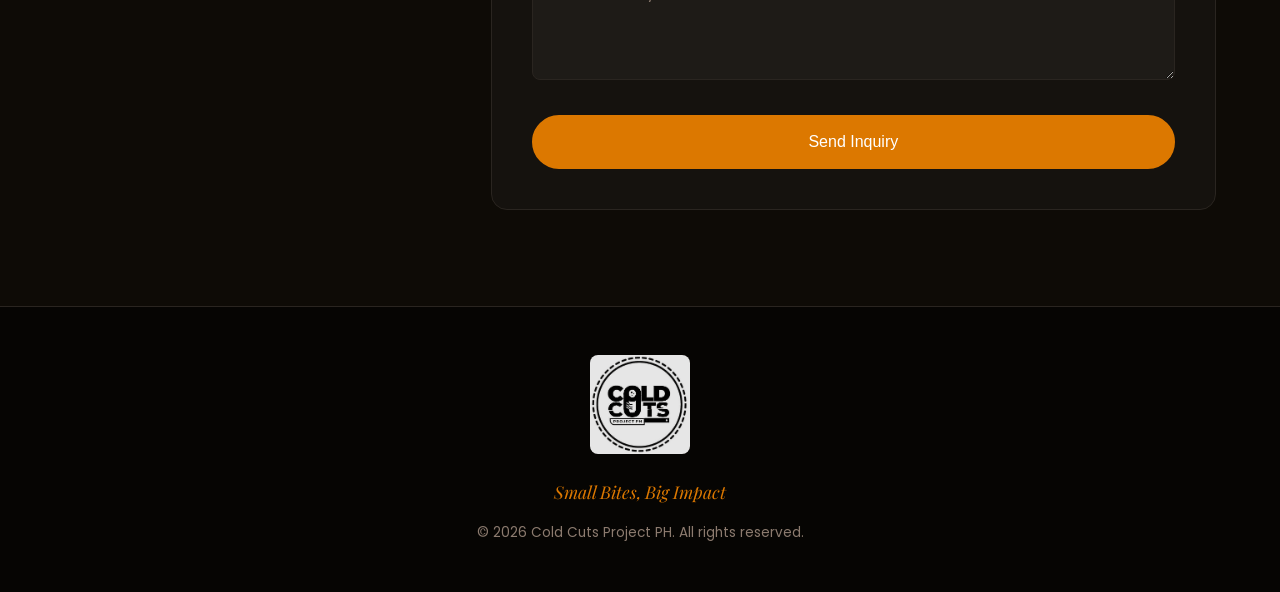
==== commit 1749add8: "feat: redesign gallery with 15 professional photos and masonry layout - Add 15 real grazing table ph" ====
--- a/index.html
+++ b/index.html
@@ -228,13 +228,22 @@
     <div class="container">
       <h2 class="section-title">Our Work</h2>
       <p class="section-subtitle">Every table tells a story. Here's a glimpse of what we create.</p>
-      <div class="gallery-grid">
-        <div class="gallery-item"><img src="images/gallery1.svg" alt="Grazing Table Setup"></div>
-        <div class="gallery-item"><img src="images/gallery2.svg" alt="Grazing Box"></div>
-        <div class="gallery-item"><img src="images/gallery3.svg" alt="Coffee Bar"></div>
-        <div class="gallery-item"><img src="images/gallery4.svg" alt="Sangria Station"></div>
-        <div class="gallery-item"><img src="images/gallery5.svg" alt="Event Setup"></div>
-        <div class="gallery-item"><img src="images/gallery6.svg" alt="Premium Spread"></div>
+      <div class="gallery-masonry">
+        <div class="gallery-item tall"><img src="images/gallery-new-1.jpg" alt="Grazing Table Setup" loading="lazy"></div>
+        <div class="gallery-item"><img src="images/gallery-new-2.jpg" alt="Grazing Table Display" loading="lazy"></div>
+        <div class="gallery-item"><img src="images/gallery-new-3.jpg" alt="Premium Spread" loading="lazy"></div>
+        <div class="gallery-item wide"><img src="images/gallery-new-4.jpg" alt="Event Catering Setup" loading="lazy"></div>
+        <div class="gallery-item"><img src="images/gallery-new-5.jpg" alt="Cheese & Cold Cuts" loading="lazy"></div>
+        <div class="gallery-item tall"><img src="images/gallery-new-6.jpg" alt="Grazing Box Arrangement" loading="lazy"></div>
+        <div class="gallery-item"><img src="images/gallery-new-7.jpg" alt="Fruit & Dessert Spread" loading="lazy"></div>
+        <div class="gallery-item"><img src="images/gallery-new-8.jpg" alt="Artisan Crackers & Dips" loading="lazy"></div>
+        <div class="gallery-item wide"><img src="images/gallery-new-9.jpg" alt="Full Table Styling" loading="lazy"></div>
+        <div class="gallery-item"><img src="images/gallery-new-10.jpg" alt="Premium Grazing" loading="lazy"></div>
+        <div class="gallery-item tall"><img src="images/gallery-new-11.jpg" alt="Event Setup Detail" loading="lazy"></div>
+        <div class="gallery-item"><img src="images/gallery-new-12.jpg" alt="Beautiful Presentation" loading="lazy"></div>
+        <div class="gallery-item"><img src="images/gallery-new-13.jpg" alt="Cold Cuts Selection" loading="lazy"></div>
+        <div class="gallery-item wide"><img src="images/gallery-new-14.jpg" alt="Grand Grazing Table" loading="lazy"></div>
+        <div class="gallery-item"><img src="images/gallery-new-15.jpg" alt="Styling & Setup" loading="lazy"></div>
       </div>
     </div>
   </section>
--- a/style.css
+++ b/style.css
@@ -457,28 +457,48 @@
   background: var(--primary-light);
 }
 
-.gallery-grid {
-  display: grid;
-  grid-template-columns: repeat(3, 1fr);
-  gap: 1rem;
+.gallery-masonry {
+  columns: 3;
+  column-gap: 1rem;
 }
 
 .gallery-item {
+  break-inside: avoid;
   overflow: hidden;
   border-radius: 8px;
-  aspect-ratio: 4/3;
+  margin-bottom: 1rem;
   border: 1px solid var(--card-border);
+  position: relative;
 }
 
 .gallery-item img {
   width: 100%;
-  height: 100%;
-  object-fit: cover;
-  transition: transform 0.5s ease;
+  height: auto;
+  display: block;
+  transition: transform 0.6s ease, filter 0.6s ease;
 }
 
 .gallery-item:hover img {
-  transform: scale(1.08);
+  transform: scale(1.05);
+  filter: brightness(1.1);
+}
+
+.gallery-item::after {
+  content: '';
+  position: absolute;
+  inset: 0;
+  background: linear-gradient(
+    to bottom,
+    transparent 60%,
+    rgba(14, 11, 6, 0.4) 100%
+  );
+  opacity: 0;
+  transition: opacity 0.4s ease;
+  pointer-events: none;
+}
+
+.gallery-item:hover::after {
+  opacity: 1;
 }
 
 /* Contact */
@@ -753,13 +773,16 @@
 
   .services-grid,
   .packages-grid,
-  .gallery-grid,
   .feedback-grid {
     grid-template-columns: repeat(2, 1fr);
   }
 
   .package-card.featured {
     transform: none;
+  }
+
+  .gallery-masonry {
+    columns: 2;
   }
 }
 
@@ -804,8 +827,8 @@
     grid-template-columns: 1fr;
   }
 
-  .gallery-grid {
-    grid-template-columns: repeat(2, 1fr);
+  .gallery-masonry {
+    columns: 2;
   }
 
   .form-row {
@@ -823,7 +846,7 @@
 }
 
 @media (max-width: 480px) {
-  .gallery-grid {
-    grid-template-columns: 1fr;
-  }
-}
+  .gallery-masonry {
+    columns: 1;
+  }
+}
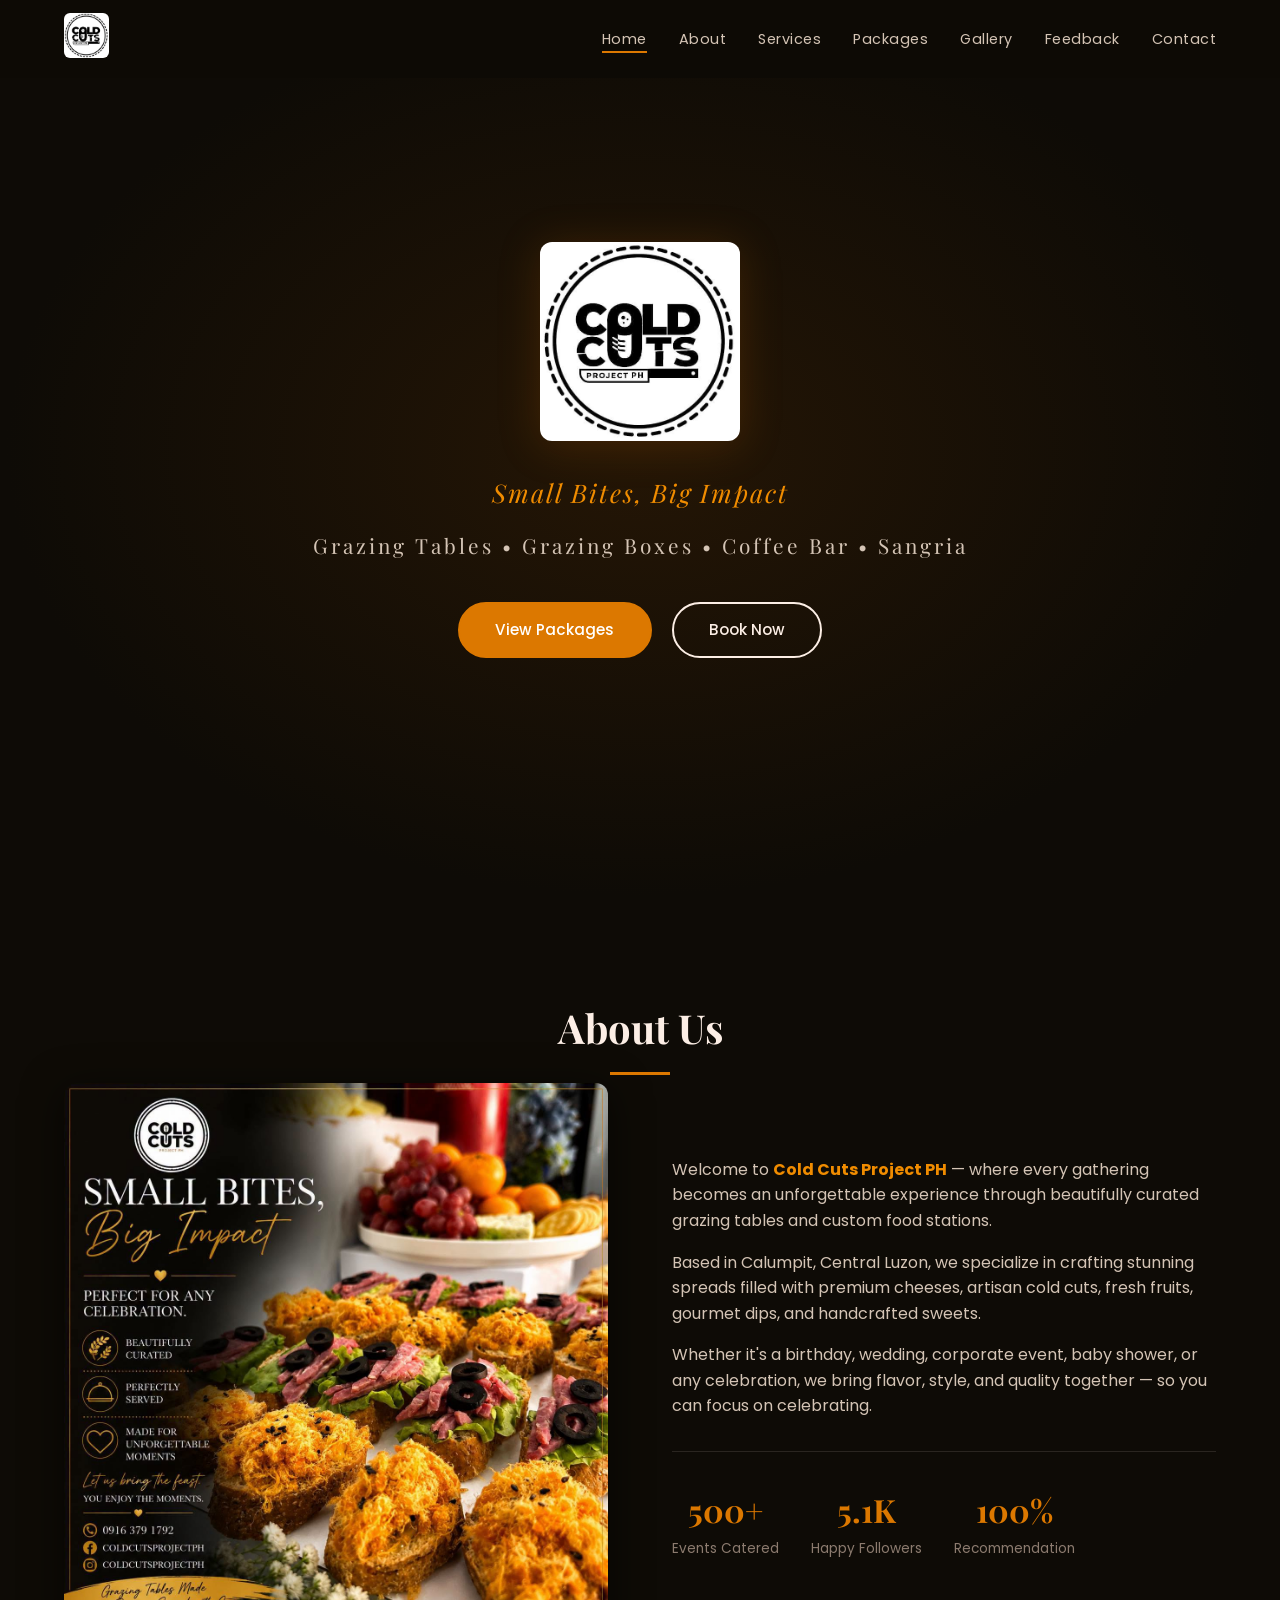
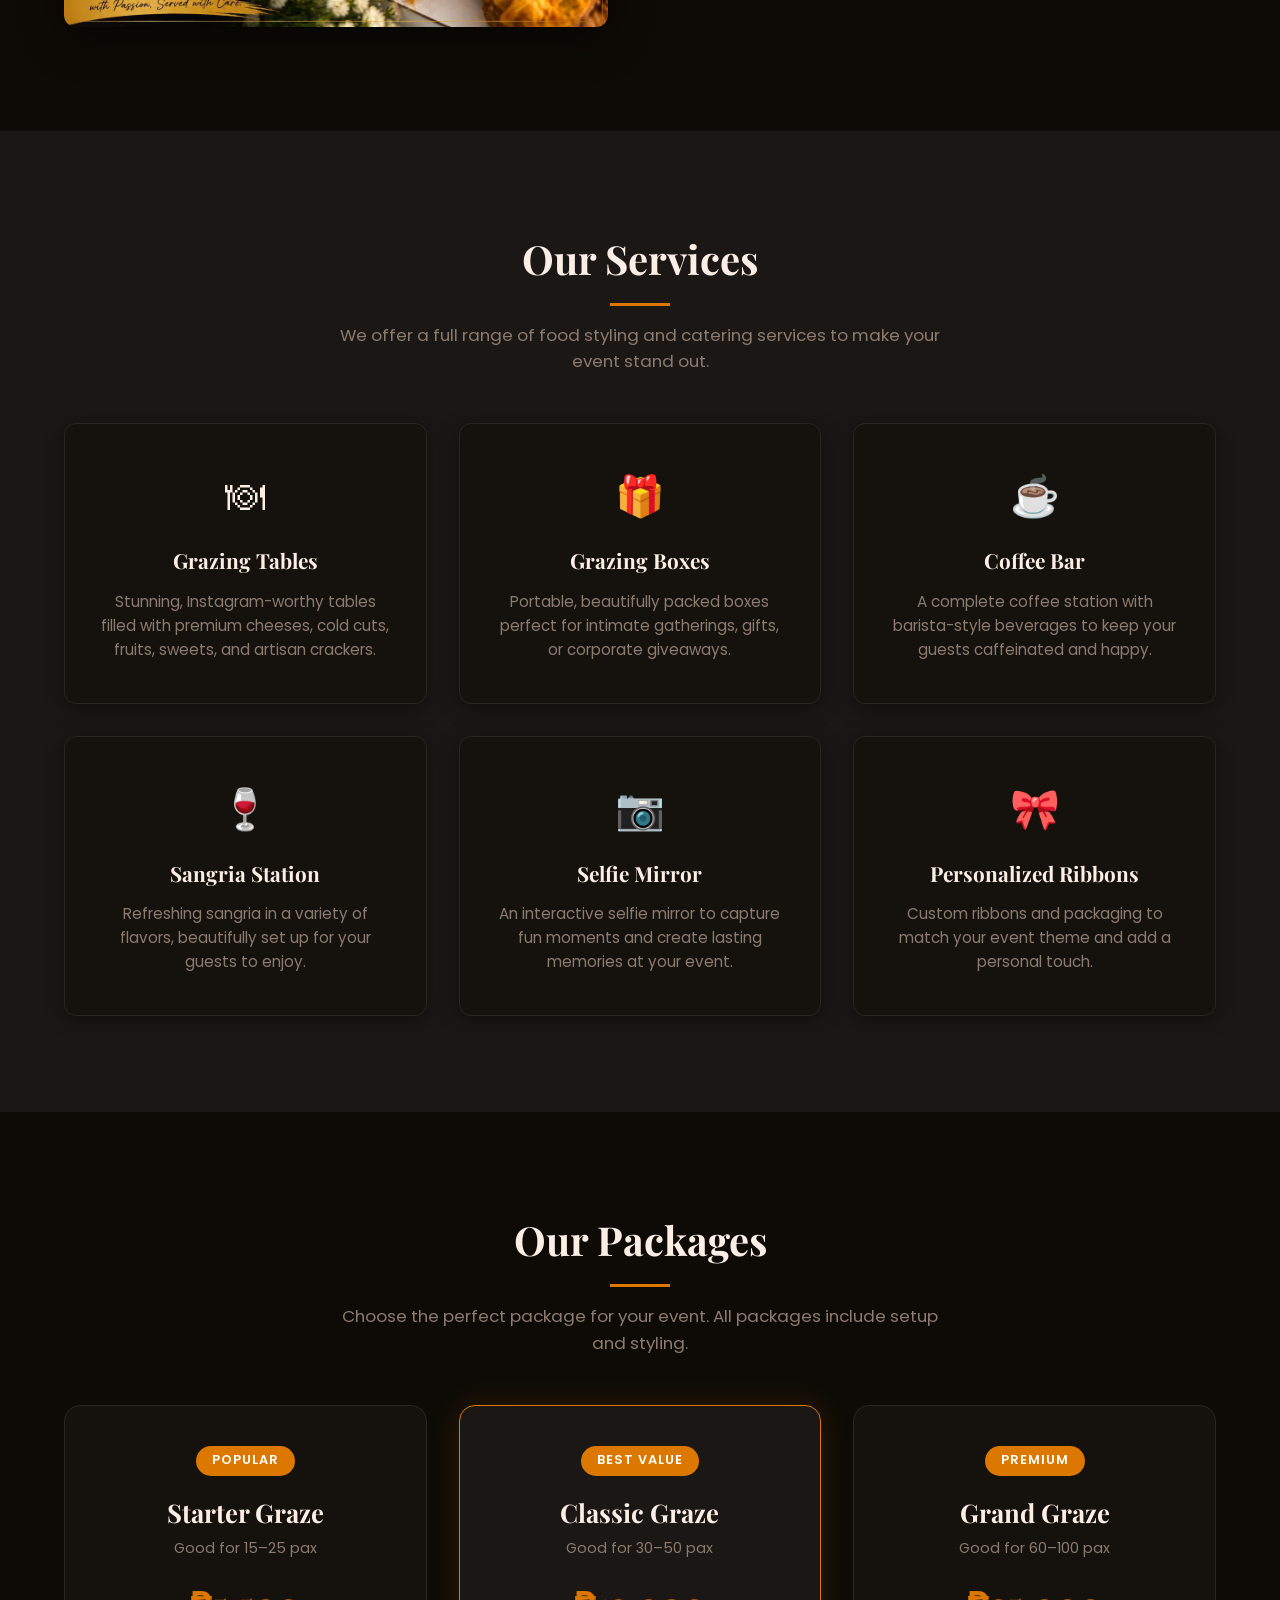
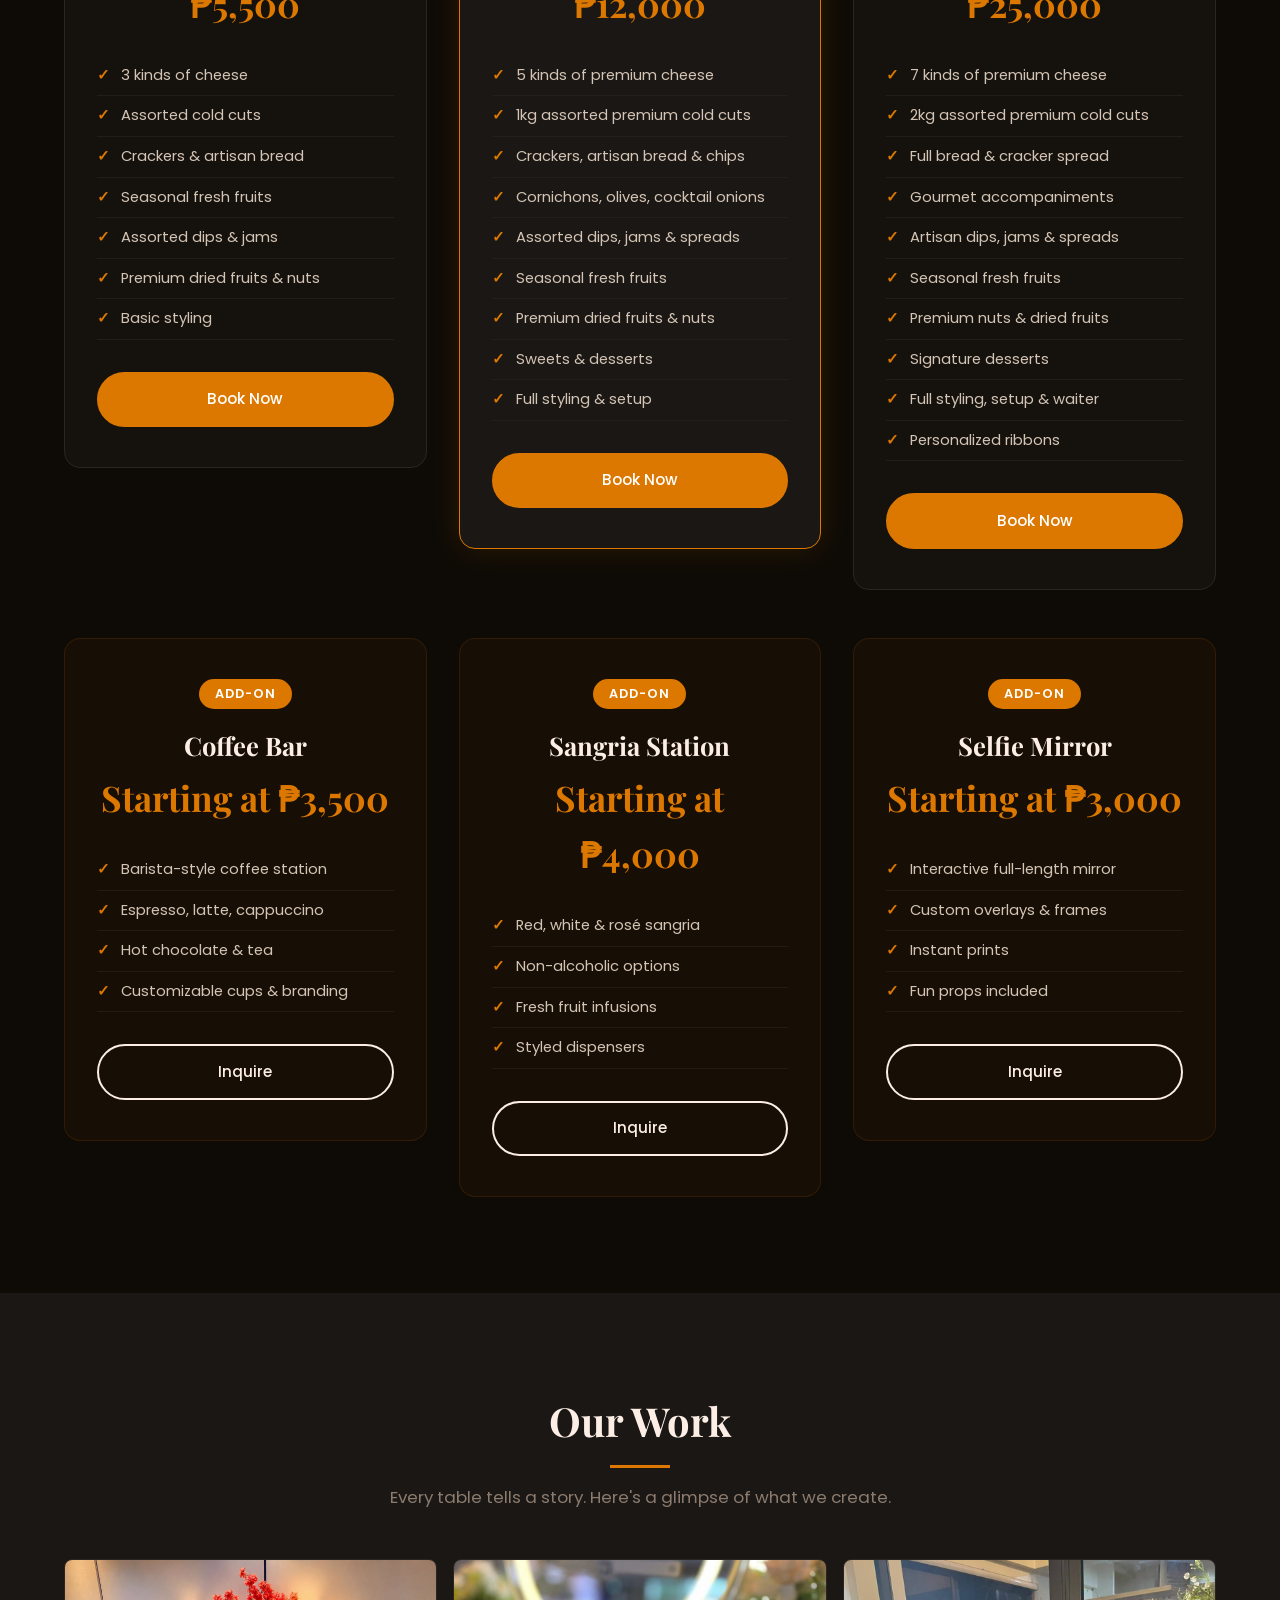
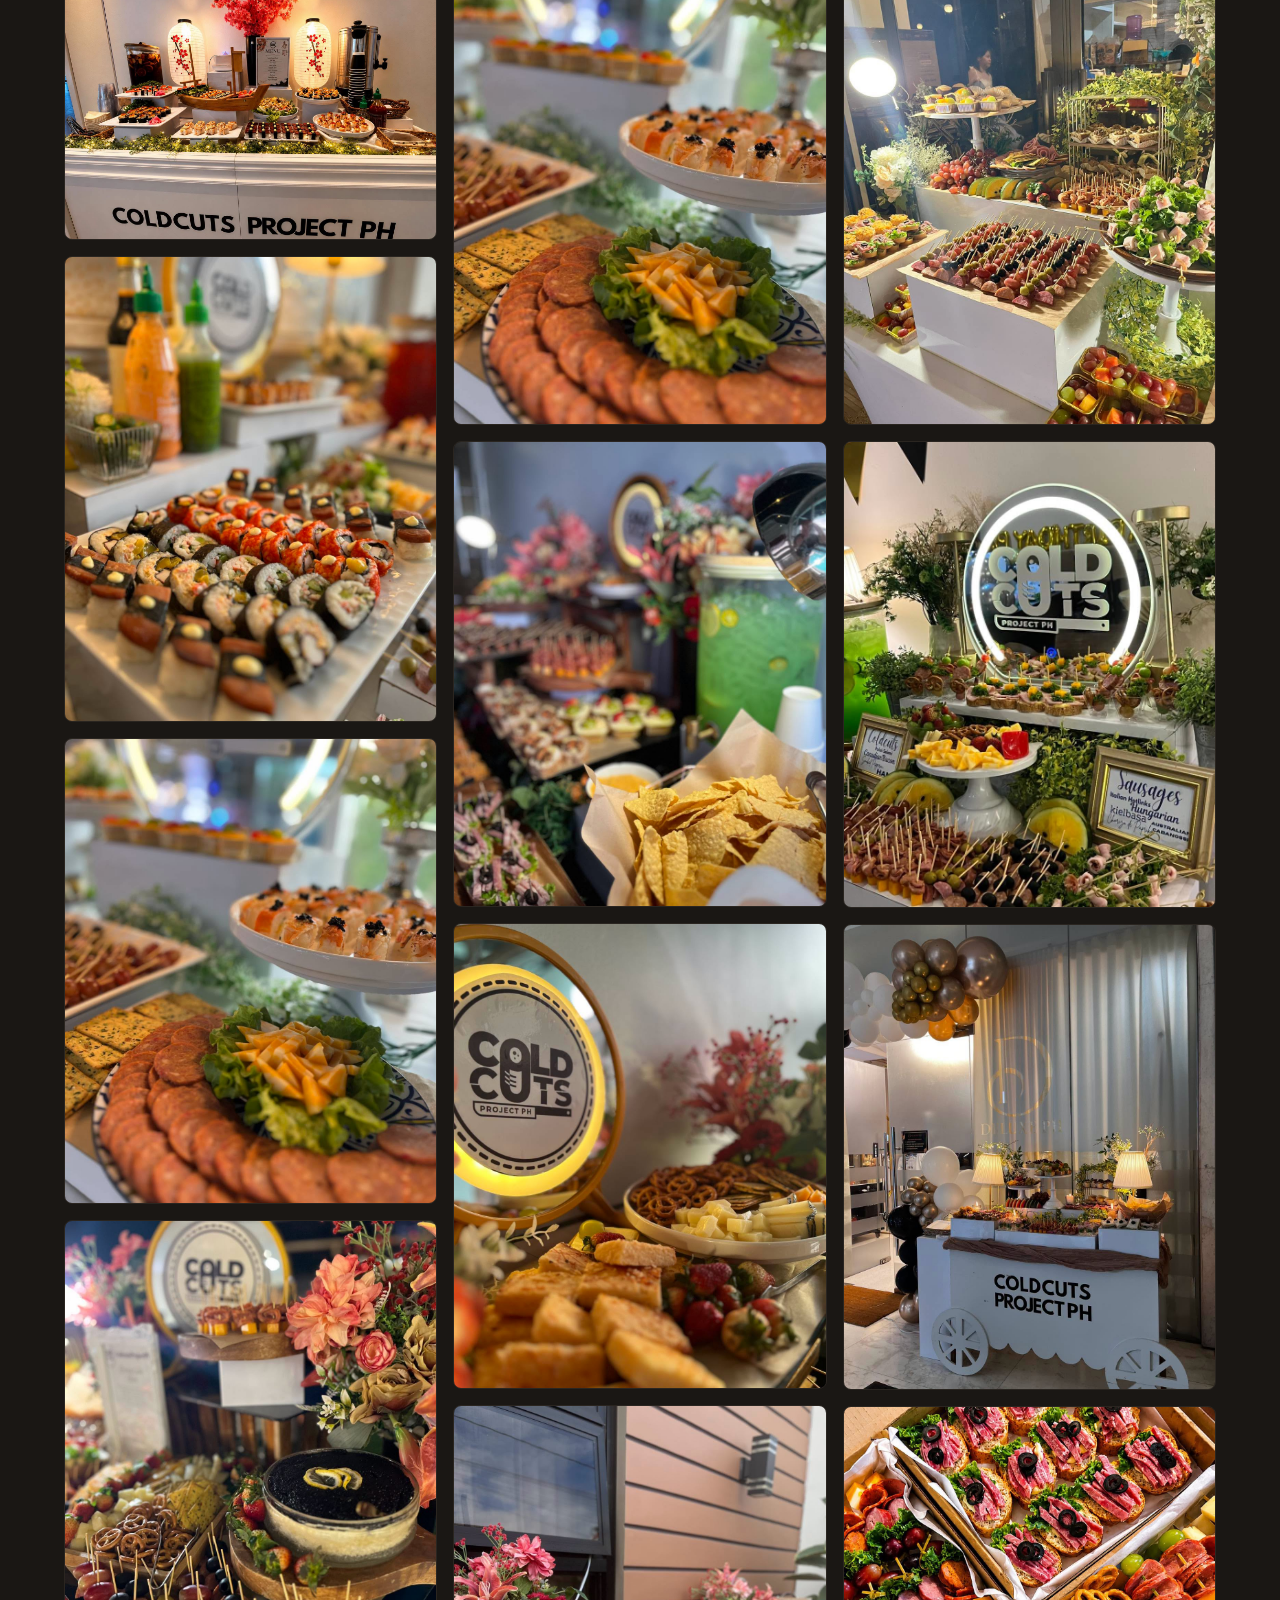
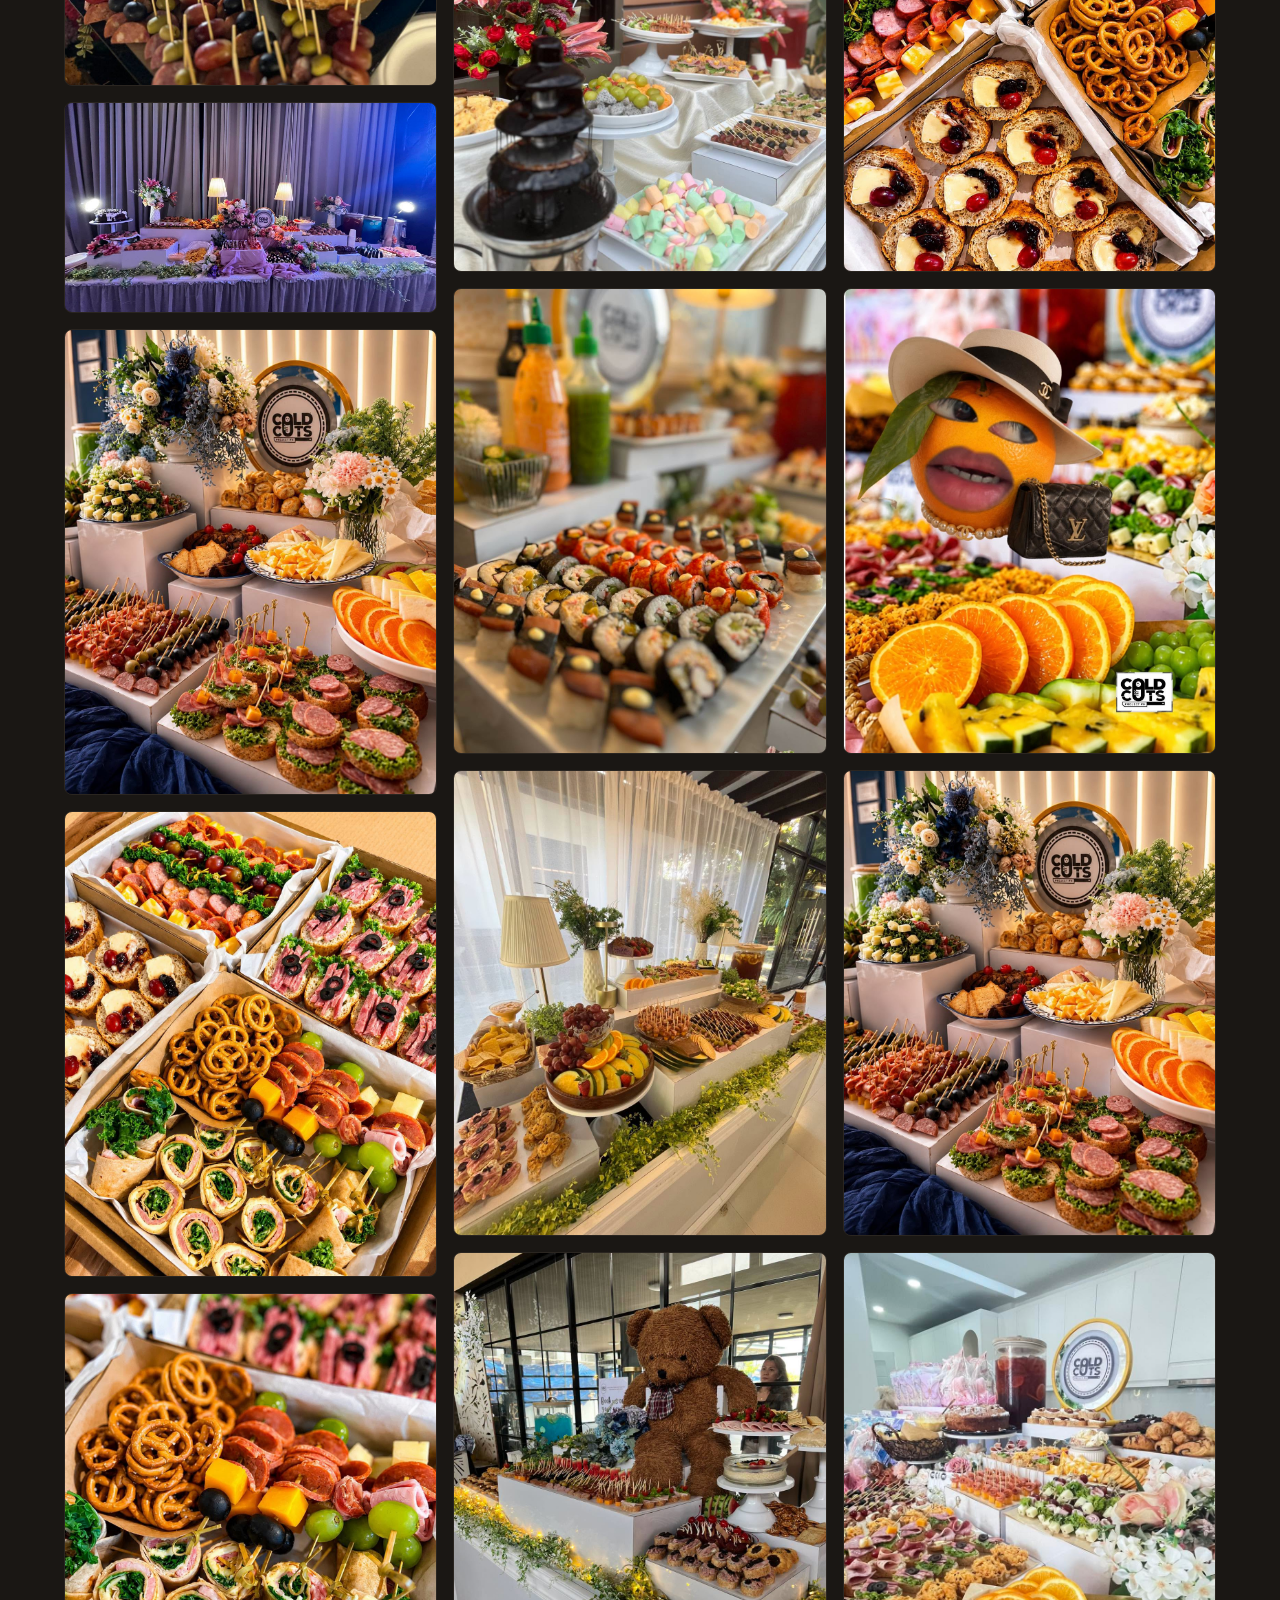
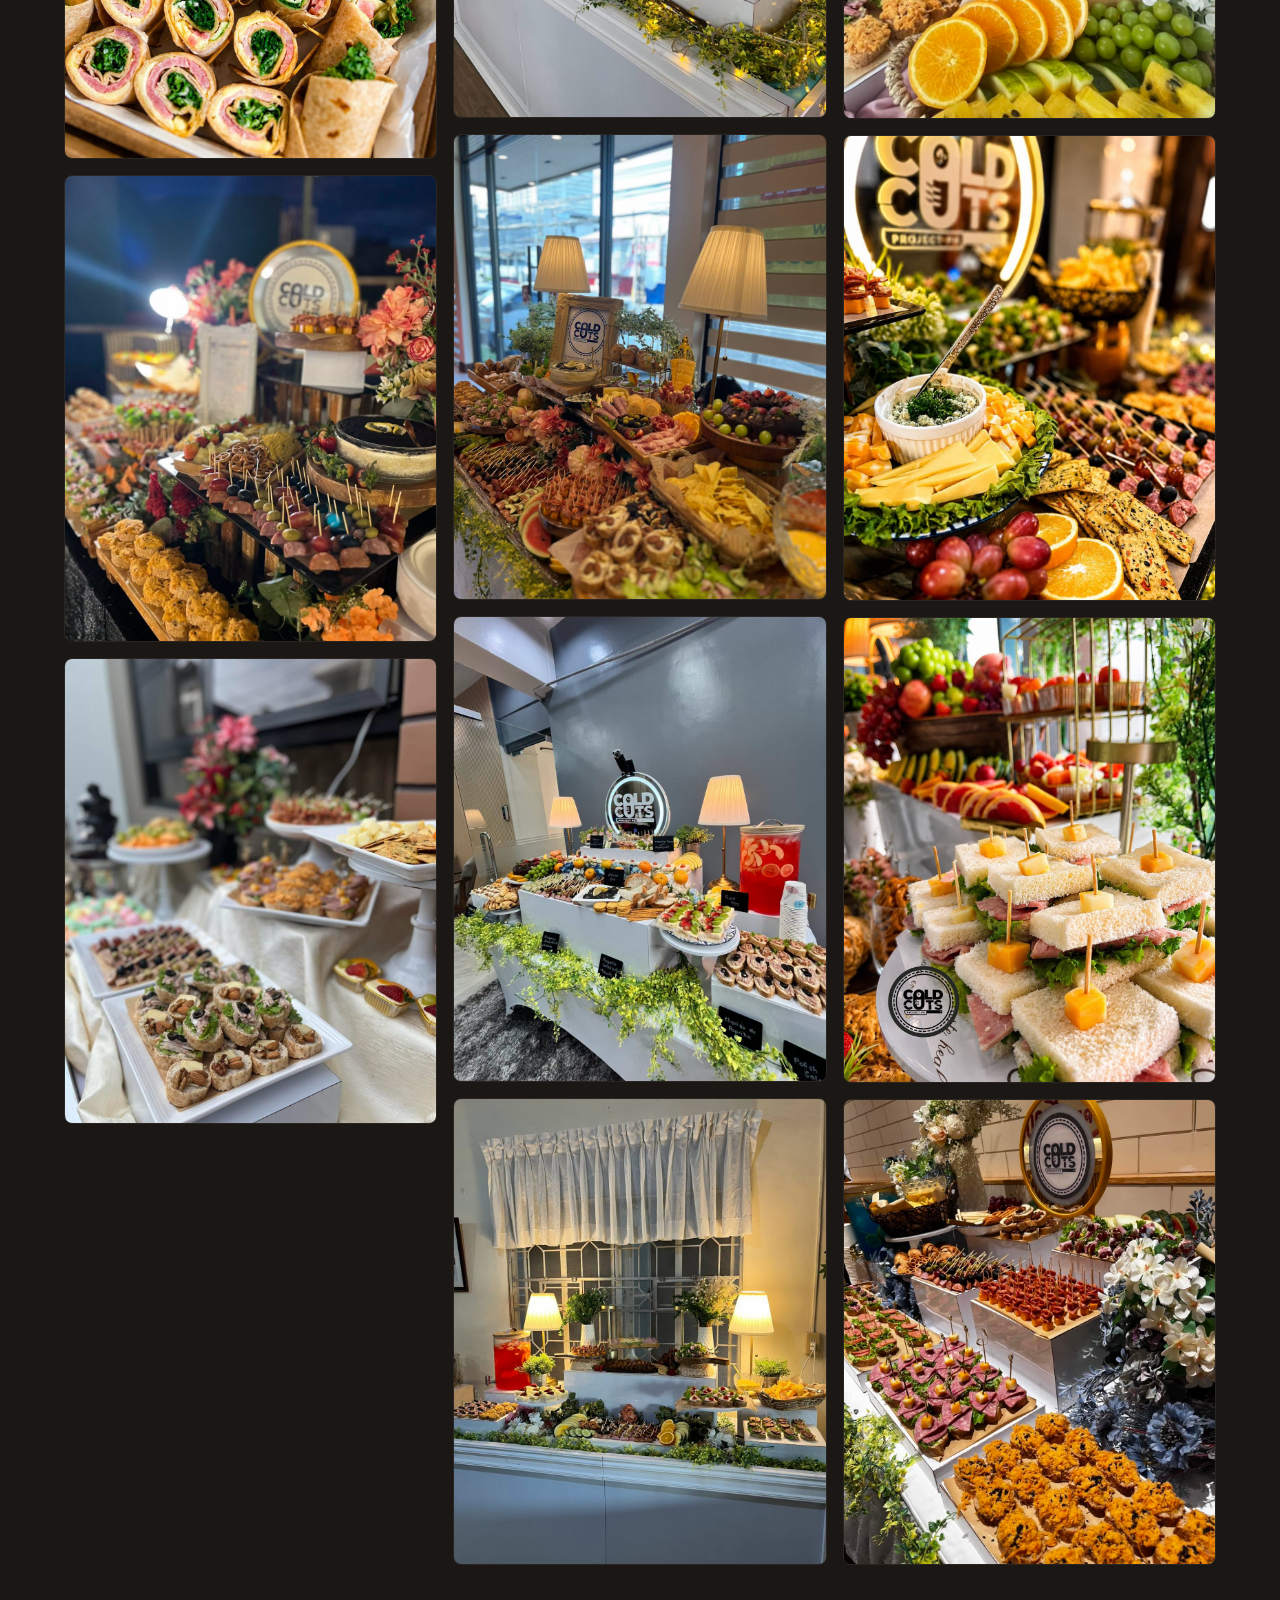
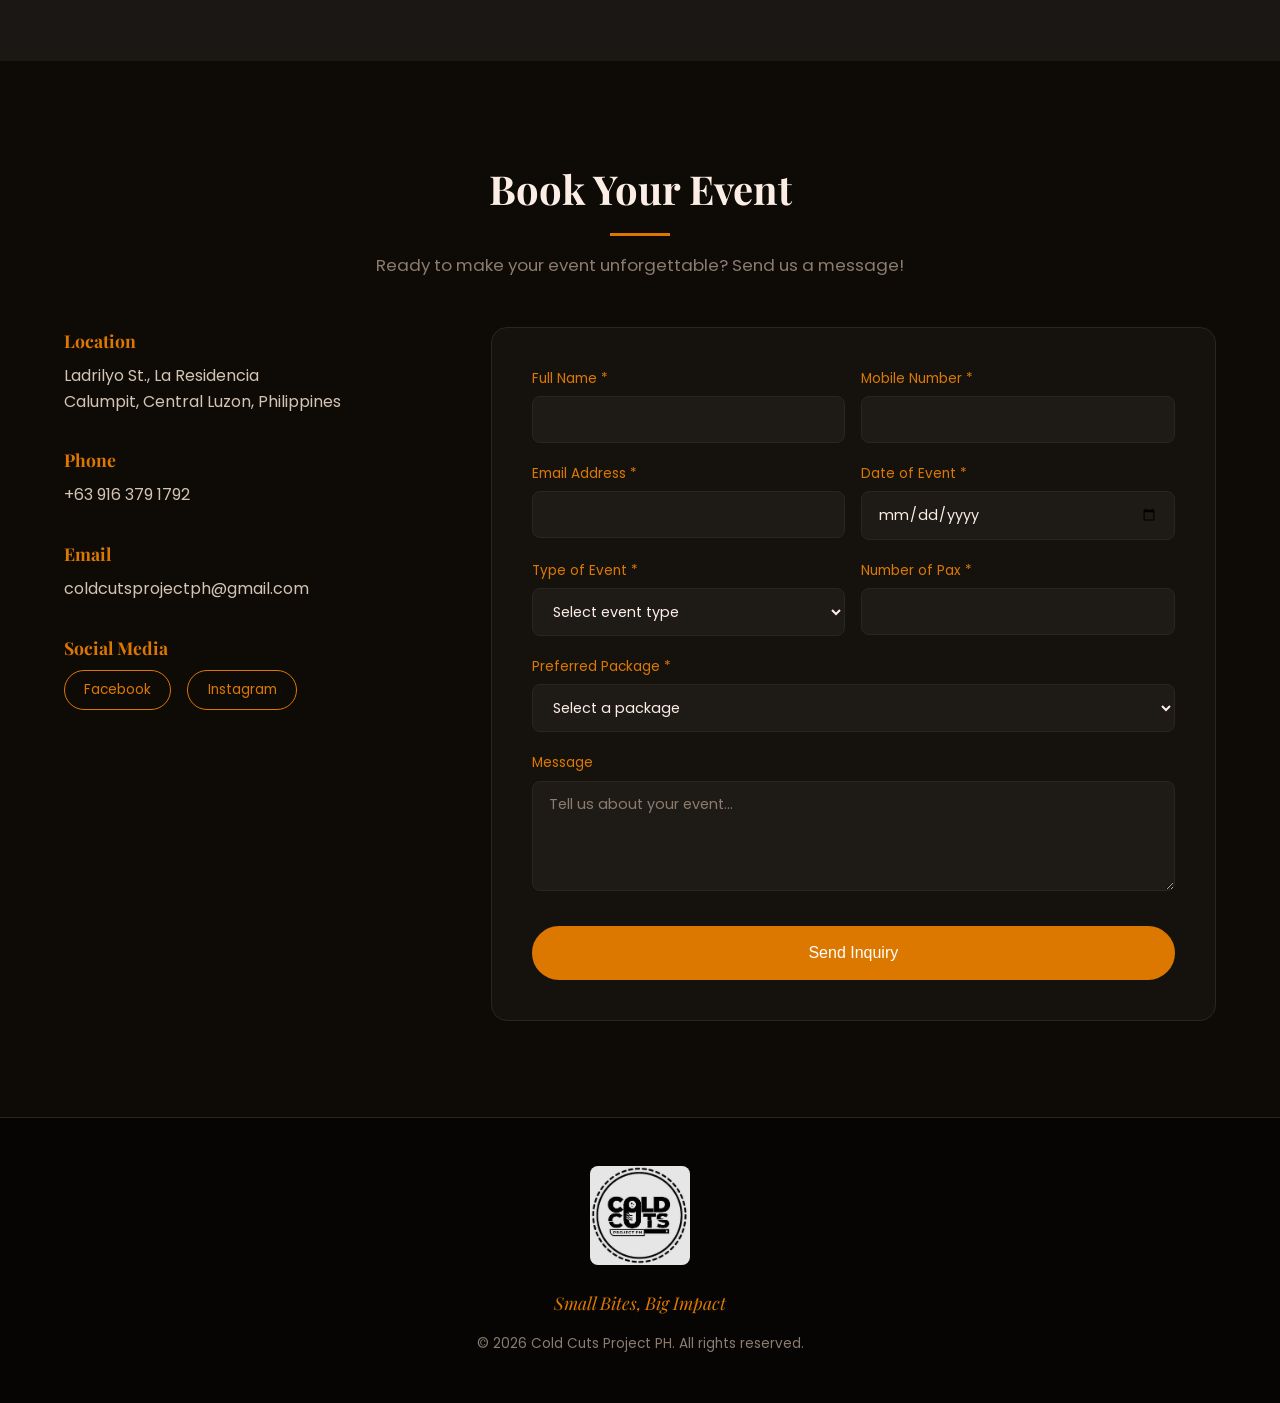
==== commit ccec5b91: "feat: add 15 more gallery photos (16-30) - Add gallery-new-16 through gallery-new-30 from Google Dri" ====
--- a/index.html
+++ b/index.html
@@ -244,6 +244,21 @@
         <div class="gallery-item"><img src="images/gallery-new-13.jpg" alt="Cold Cuts Selection" loading="lazy"></div>
         <div class="gallery-item wide"><img src="images/gallery-new-14.jpg" alt="Grand Grazing Table" loading="lazy"></div>
         <div class="gallery-item"><img src="images/gallery-new-15.jpg" alt="Styling & Setup" loading="lazy"></div>
+        <div class="gallery-item tall"><img src="images/gallery-new-16.jpg" alt="Premium Display" loading="lazy"></div>
+        <div class="gallery-item"><img src="images/gallery-new-17.jpg" alt="Event Catering" loading="lazy"></div>
+        <div class="gallery-item"><img src="images/gallery-new-18.jpg" alt="Grazing Arrangement" loading="lazy"></div>
+        <div class="gallery-item wide"><img src="images/gallery-new-19.jpg" alt="Full Table Setup" loading="lazy"></div>
+        <div class="gallery-item"><img src="images/gallery-new-20.jpg" alt="Artisan Spread" loading="lazy"></div>
+        <div class="gallery-item tall"><img src="images/gallery-new-21.jpg" alt="Cheese & Charcuterie" loading="lazy"></div>
+        <div class="gallery-item"><img src="images/gallery-new-22.jpg" alt="Elegant Display" loading="lazy"></div>
+        <div class="gallery-item"><img src="images/gallery-new-23.jpg" alt="Party Styling" loading="lazy"></div>
+        <div class="gallery-item wide"><img src="images/gallery-new-24.jpg" alt="Grand Grazing Spread" loading="lazy"></div>
+        <div class="gallery-item"><img src="images/gallery-new-25.jpg" alt="Fruit & Sweets" loading="lazy"></div>
+        <div class="gallery-item tall"><img src="images/gallery-new-26.jpg" alt="Premium Cold Cuts" loading="lazy"></div>
+        <div class="gallery-item"><img src="images/gallery-new-27.jpg" alt="Event Presentation" loading="lazy"></div>
+        <div class="gallery-item"><img src="images/gallery-new-28.jpg" alt="Table Arrangement" loading="lazy"></div>
+        <div class="gallery-item wide"><img src="images/gallery-new-29.jpg" alt="Full Grazing Setup" loading="lazy"></div>
+        <div class="gallery-item"><img src="images/gallery-new-30.jpg" alt="Final Styling" loading="lazy"></div>
       </div>
     </div>
   </section>
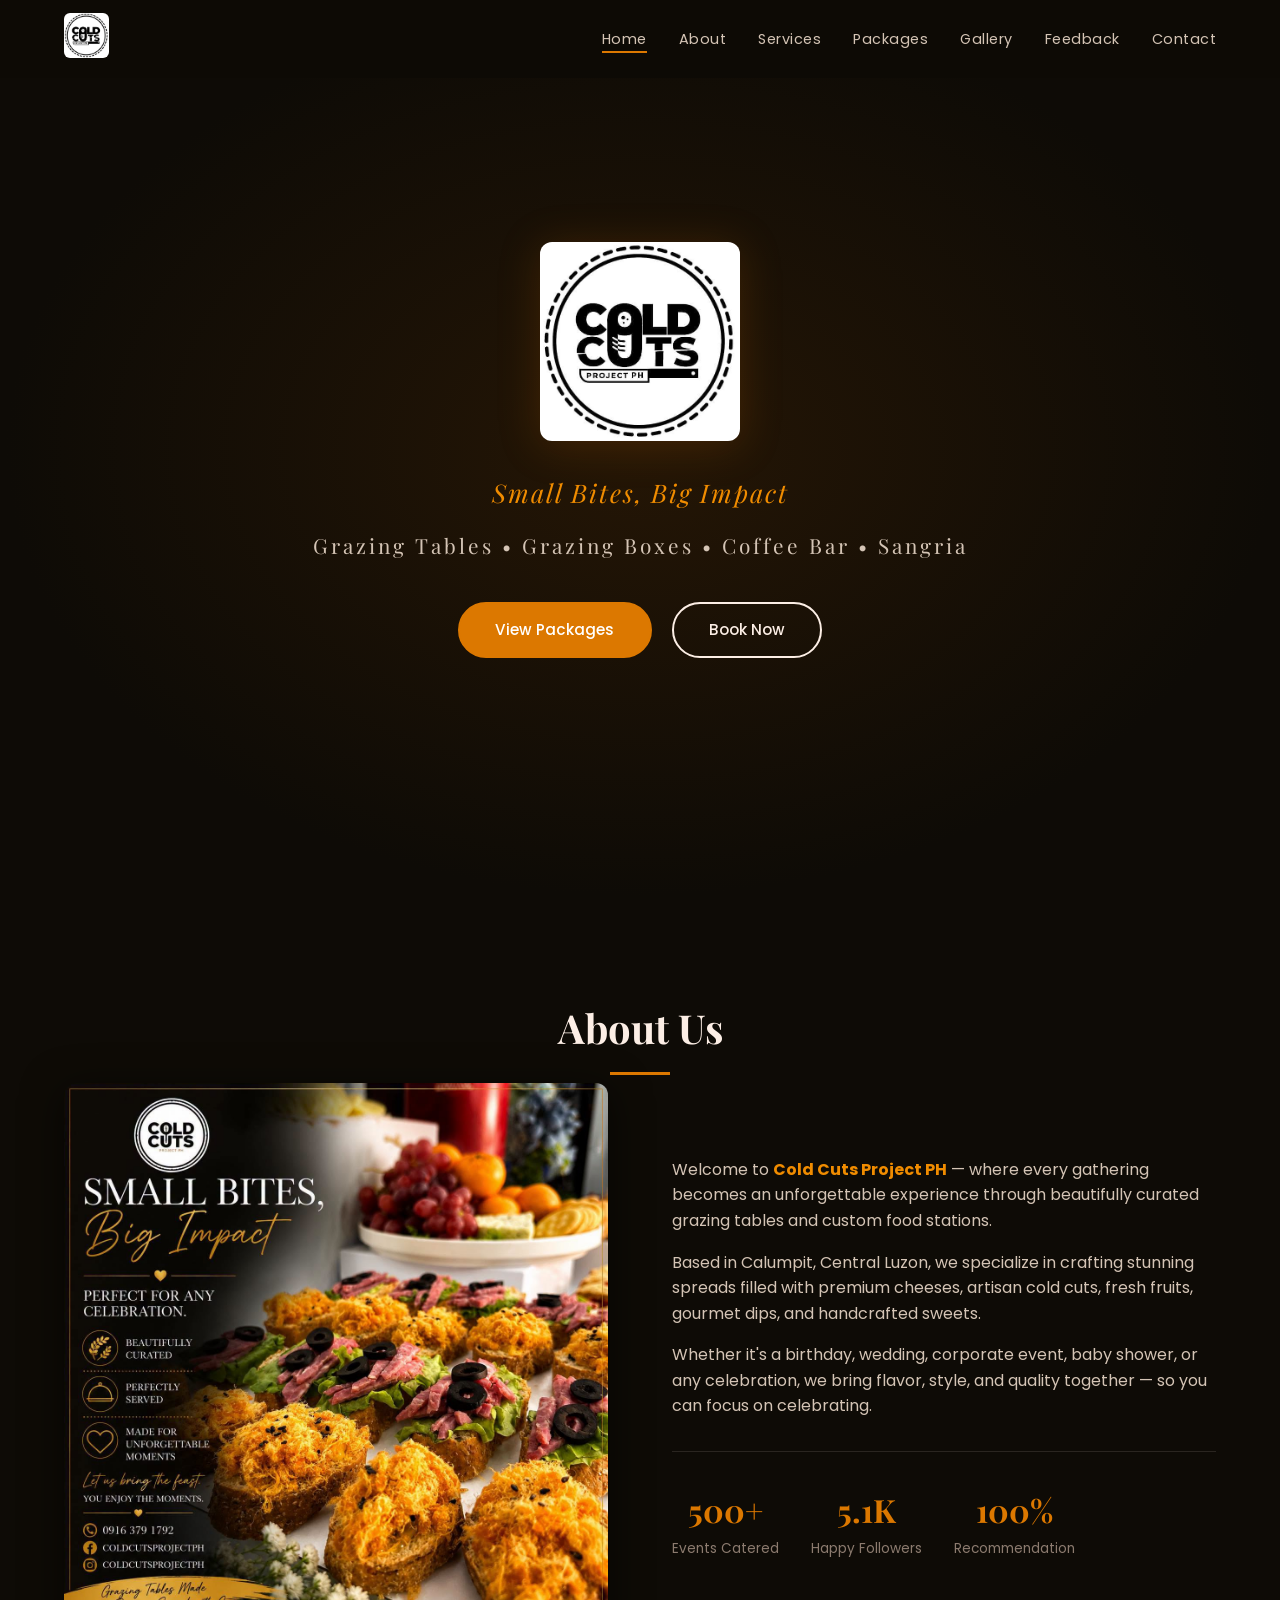
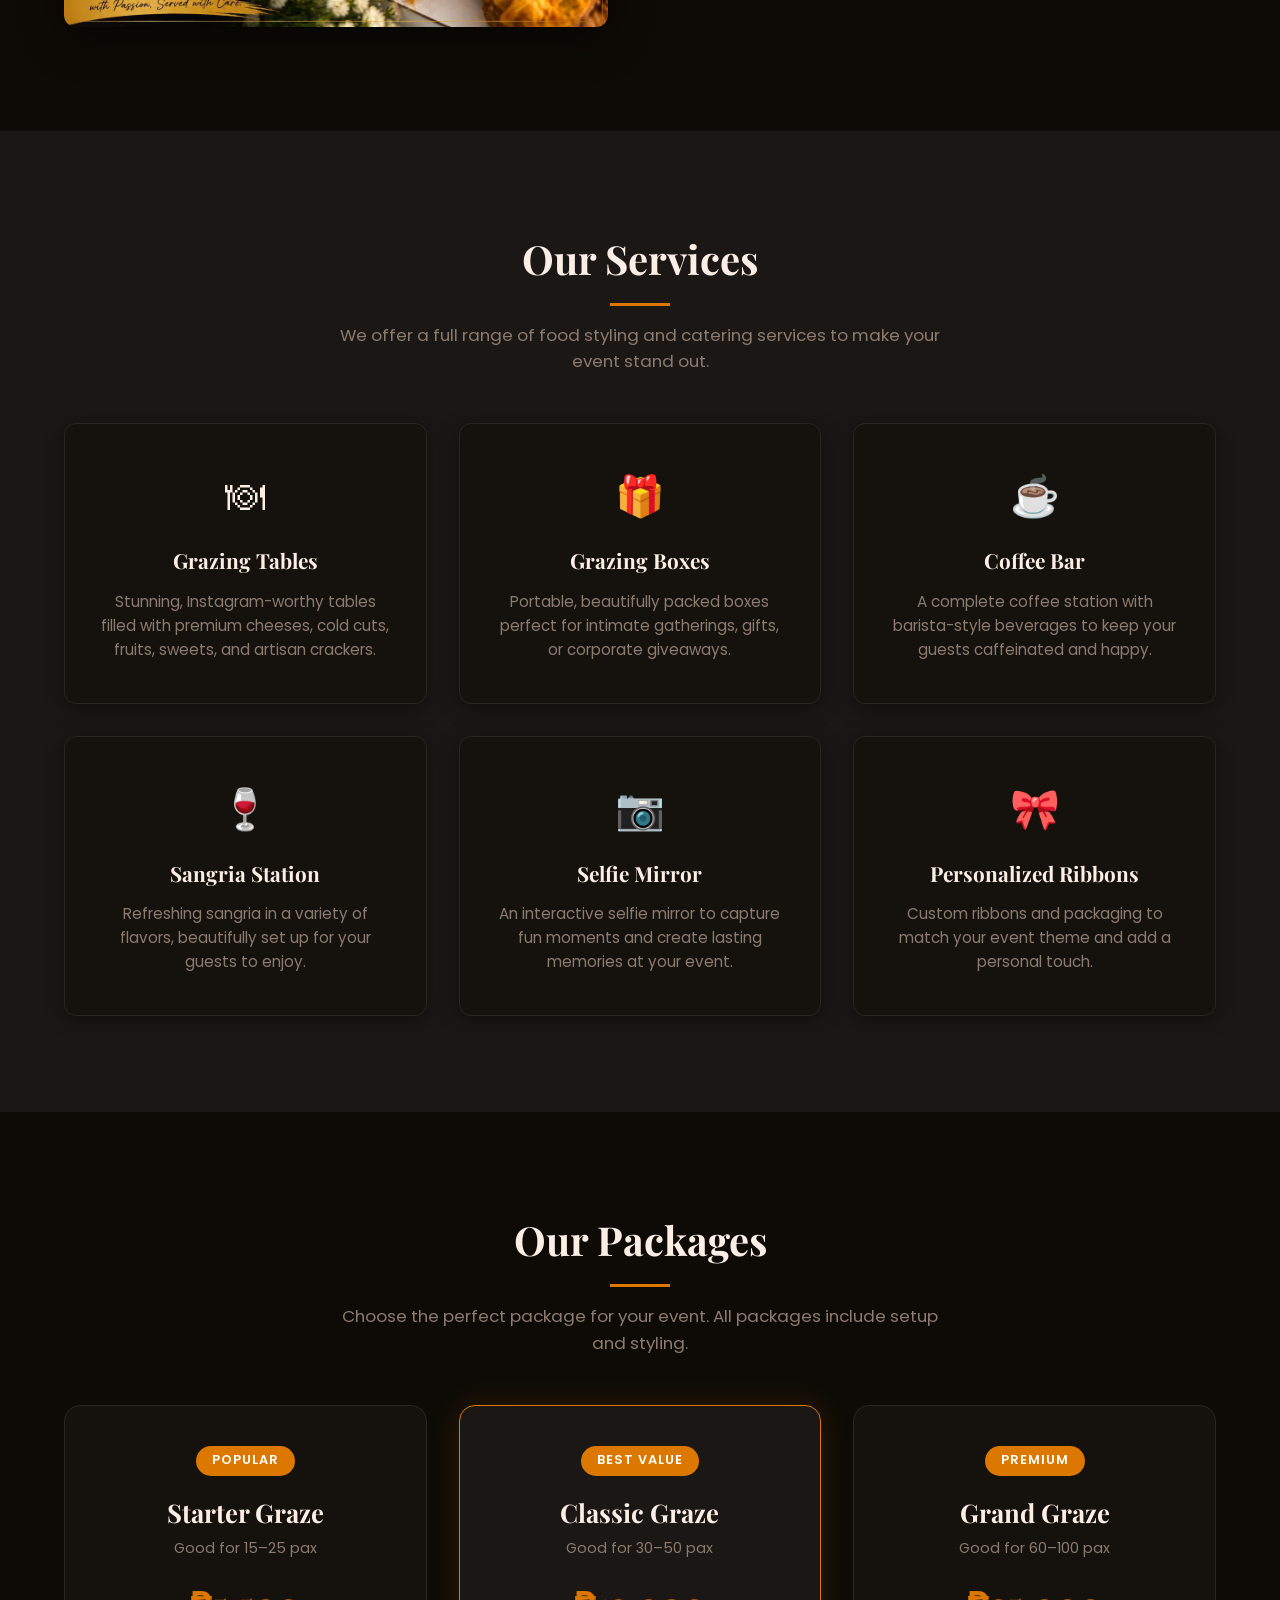
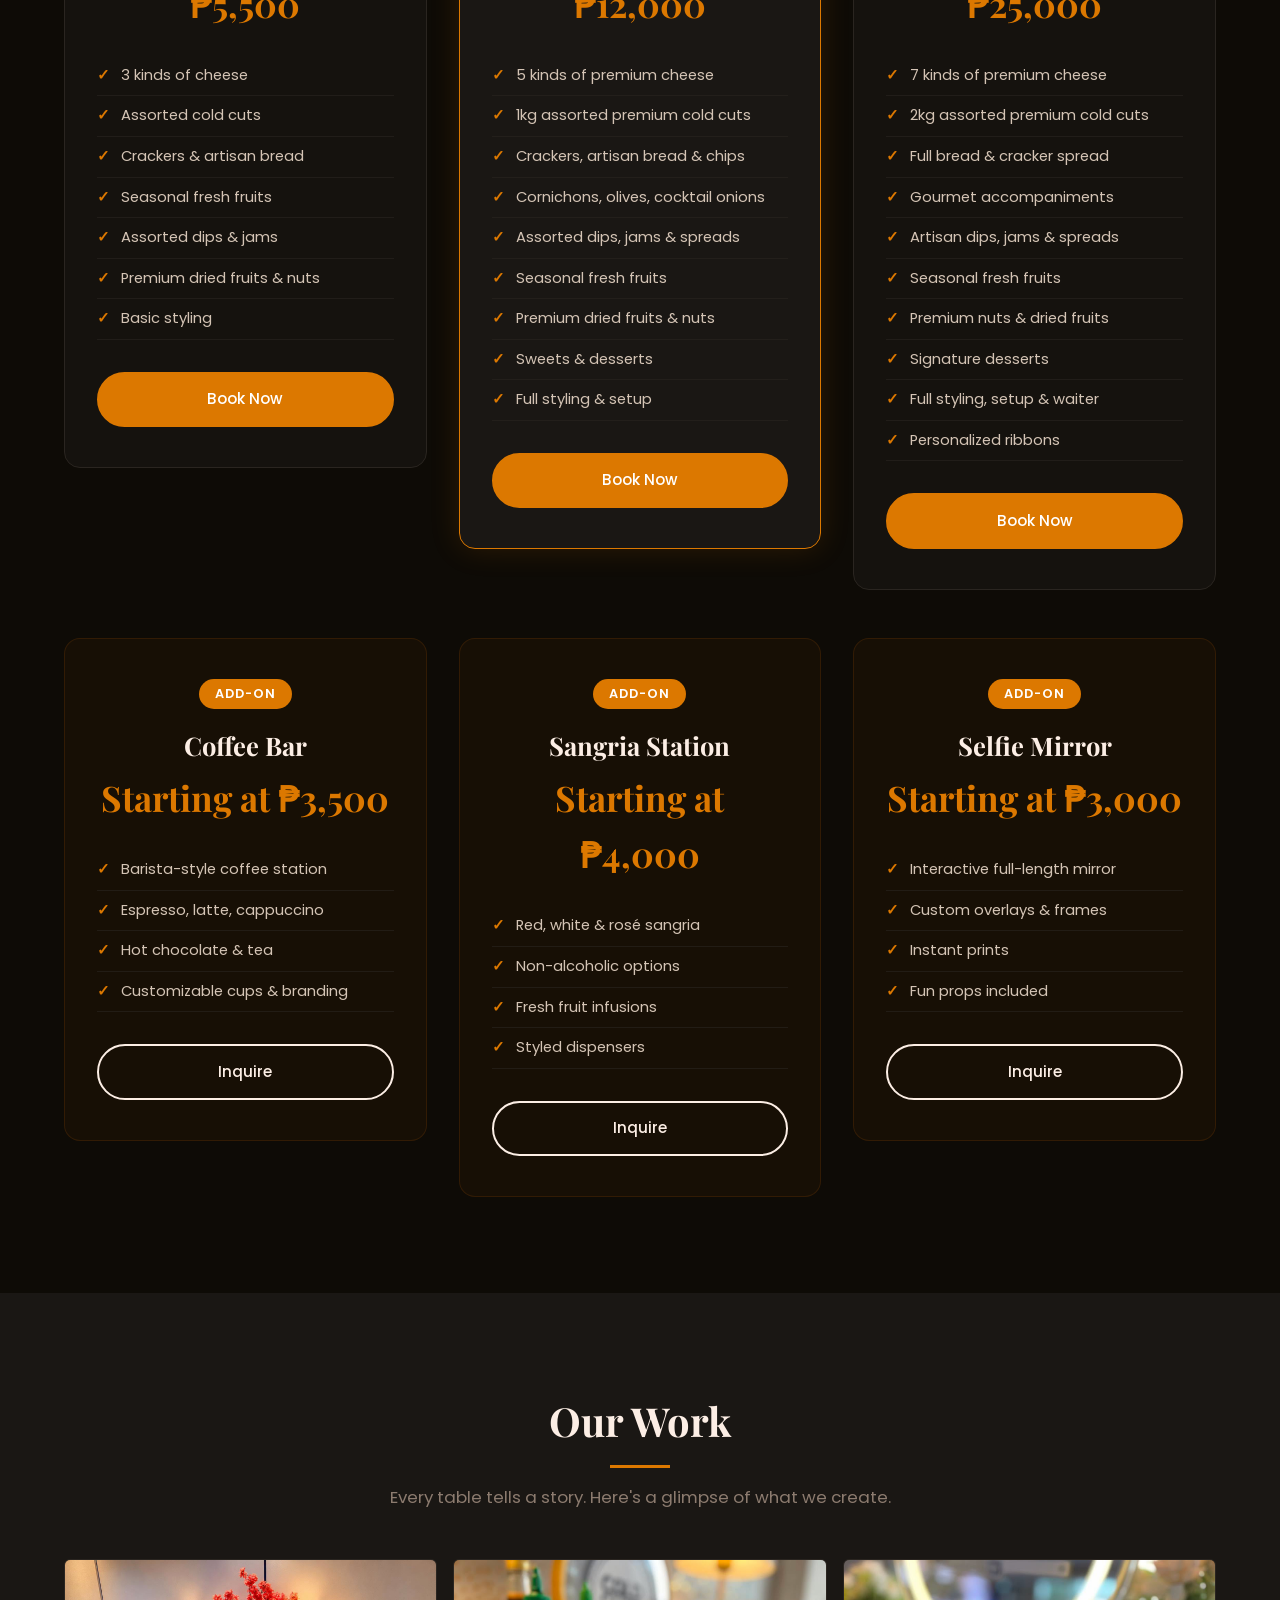
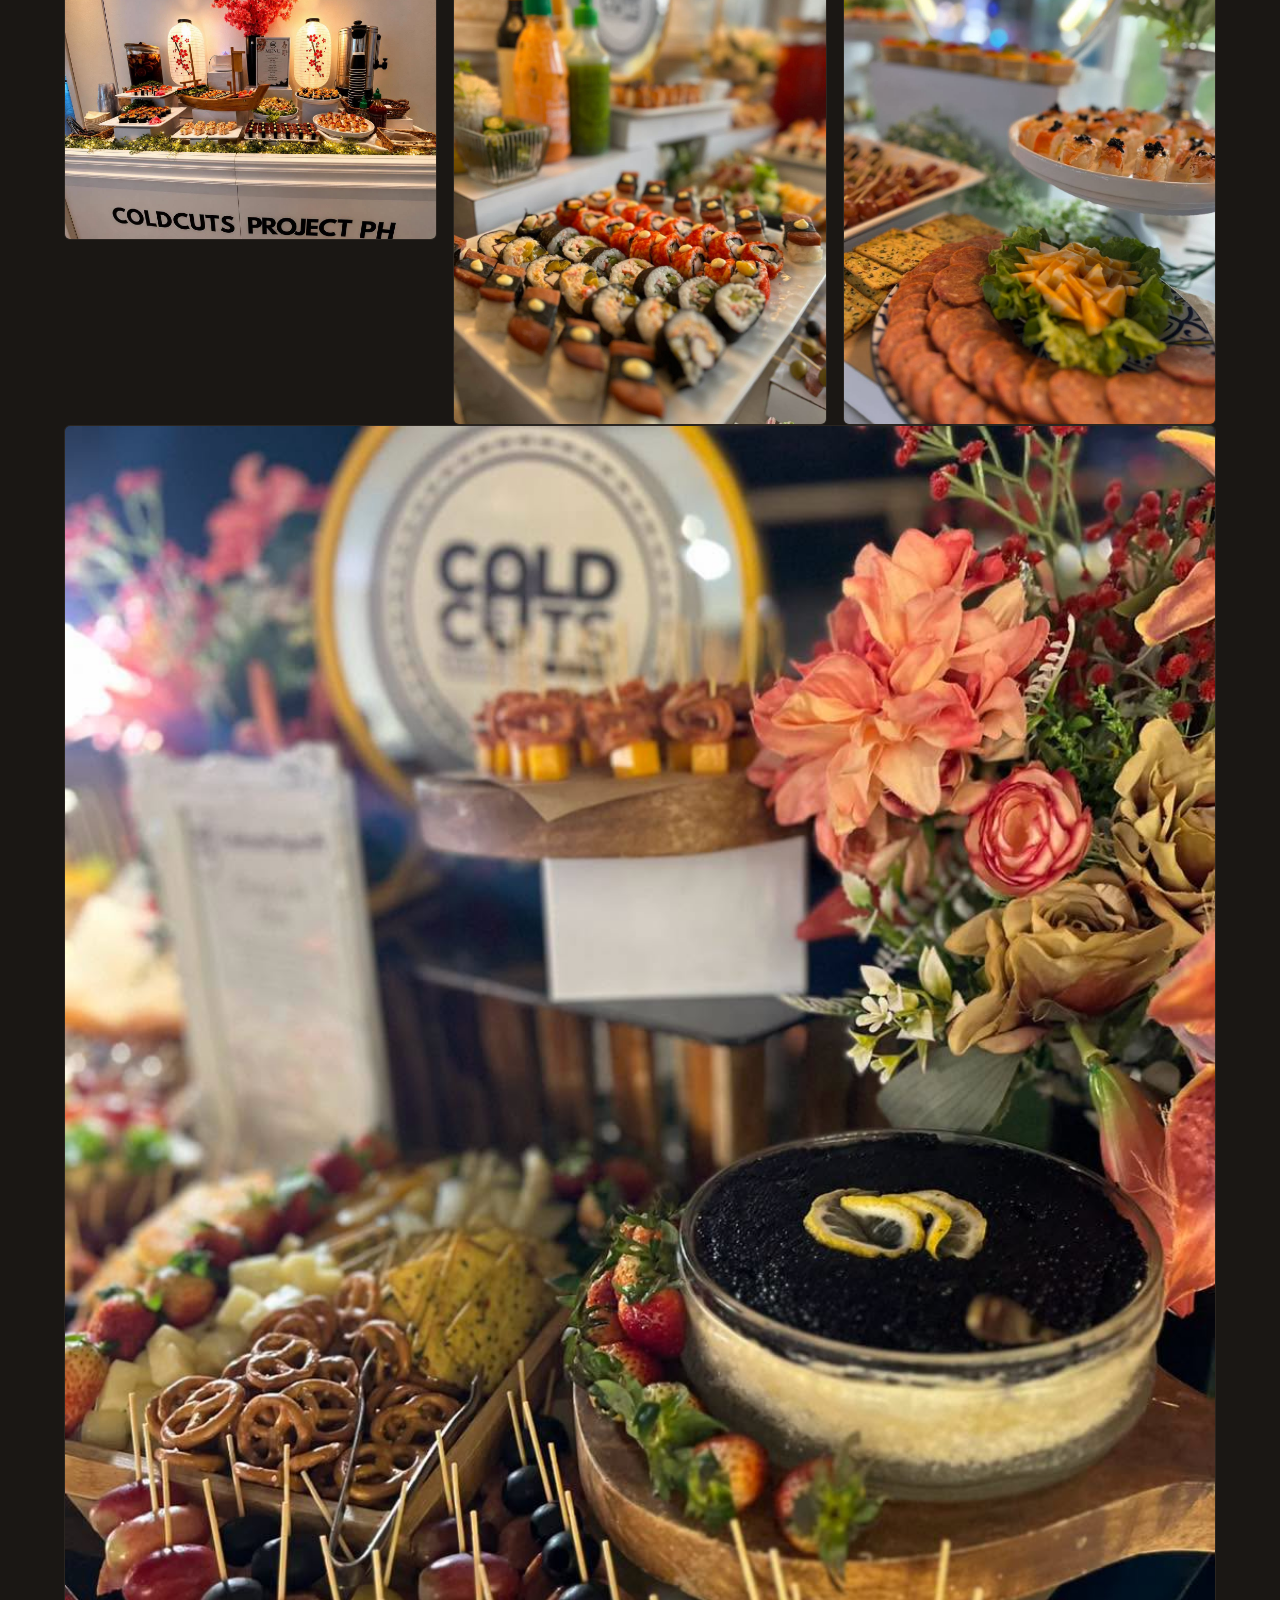
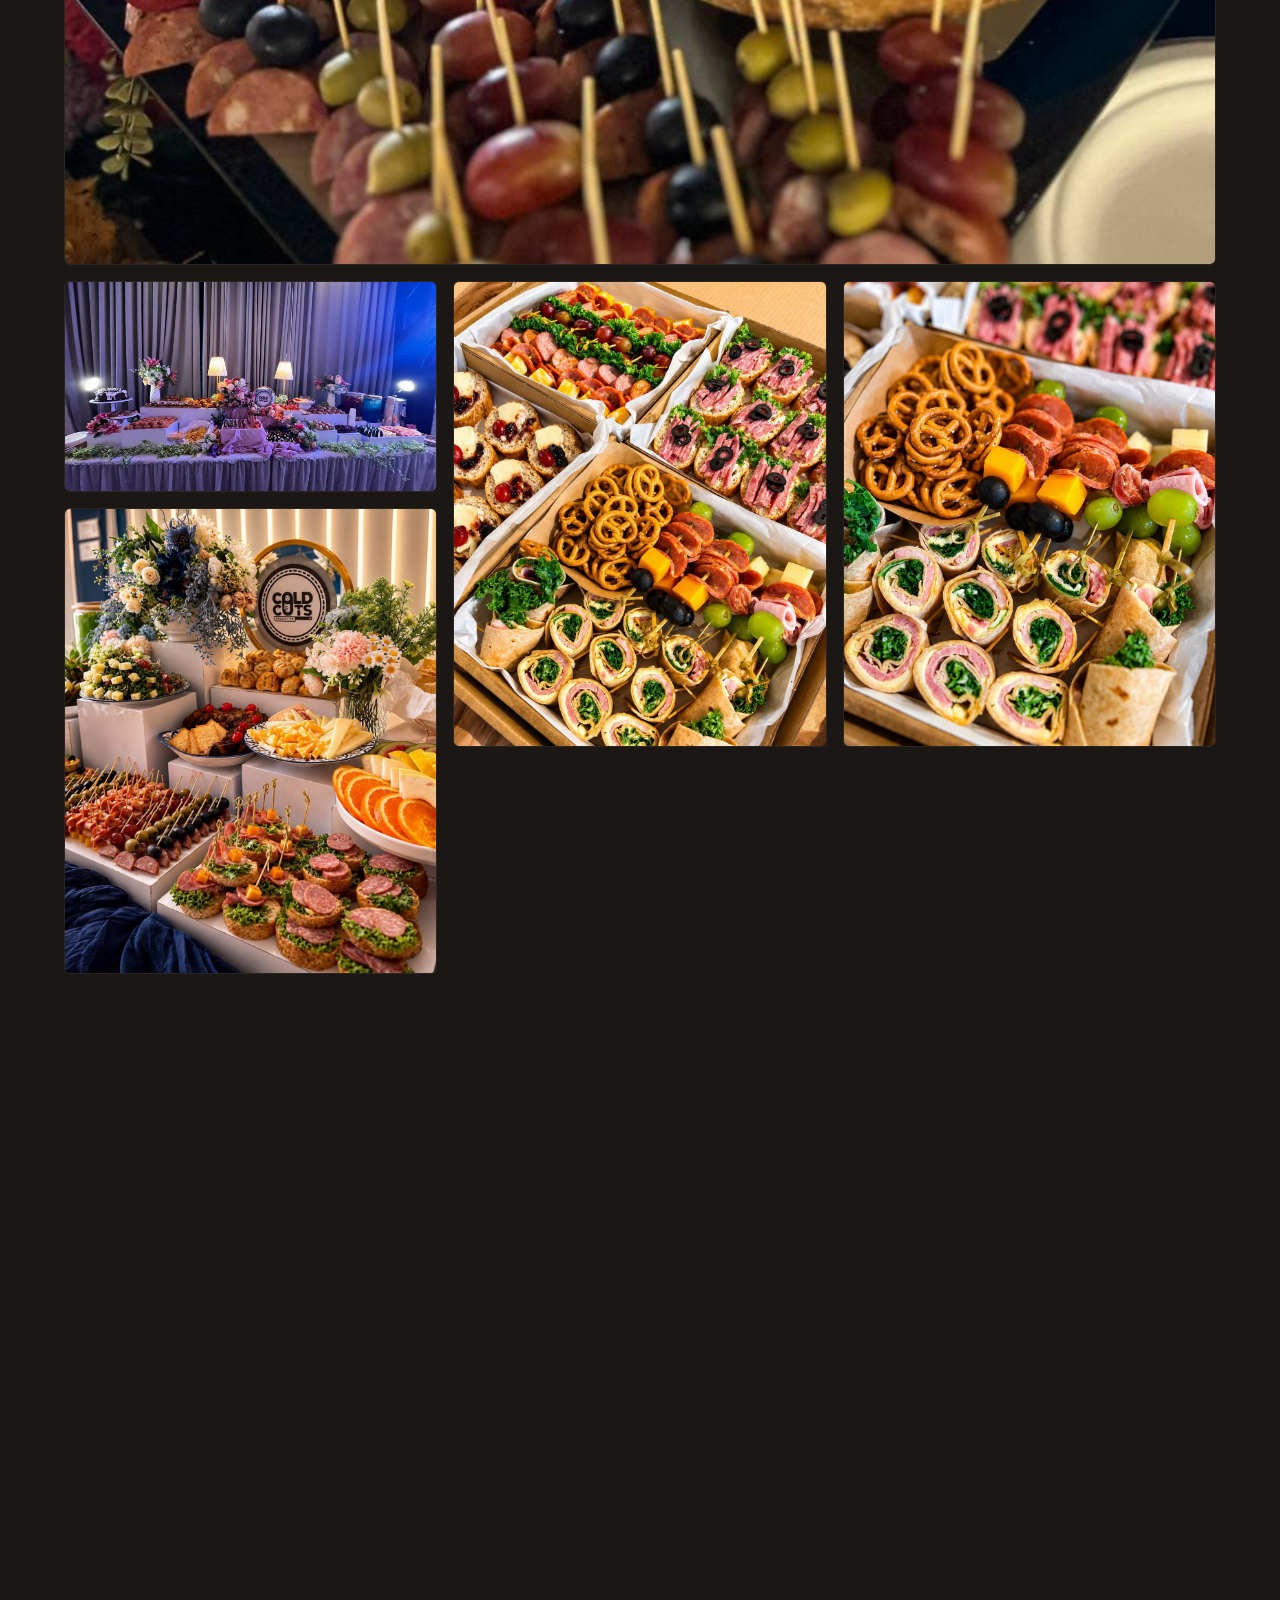
==== commit 91d602a2: "feat: professional artistic gallery with lightbox and scroll animations - Add CSS for tall/wide maso" ====
--- a/index.html
+++ b/index.html
@@ -229,36 +229,36 @@
       <h2 class="section-title">Our Work</h2>
       <p class="section-subtitle">Every table tells a story. Here's a glimpse of what we create.</p>
       <div class="gallery-masonry">
-        <div class="gallery-item tall"><img src="images/gallery-new-1.jpg" alt="Grazing Table Setup" loading="lazy"></div>
-        <div class="gallery-item"><img src="images/gallery-new-2.jpg" alt="Grazing Table Display" loading="lazy"></div>
-        <div class="gallery-item"><img src="images/gallery-new-3.jpg" alt="Premium Spread" loading="lazy"></div>
-        <div class="gallery-item wide"><img src="images/gallery-new-4.jpg" alt="Event Catering Setup" loading="lazy"></div>
-        <div class="gallery-item"><img src="images/gallery-new-5.jpg" alt="Cheese & Cold Cuts" loading="lazy"></div>
-        <div class="gallery-item tall"><img src="images/gallery-new-6.jpg" alt="Grazing Box Arrangement" loading="lazy"></div>
-        <div class="gallery-item"><img src="images/gallery-new-7.jpg" alt="Fruit & Dessert Spread" loading="lazy"></div>
-        <div class="gallery-item"><img src="images/gallery-new-8.jpg" alt="Artisan Crackers & Dips" loading="lazy"></div>
-        <div class="gallery-item wide"><img src="images/gallery-new-9.jpg" alt="Full Table Styling" loading="lazy"></div>
-        <div class="gallery-item"><img src="images/gallery-new-10.jpg" alt="Premium Grazing" loading="lazy"></div>
-        <div class="gallery-item tall"><img src="images/gallery-new-11.jpg" alt="Event Setup Detail" loading="lazy"></div>
-        <div class="gallery-item"><img src="images/gallery-new-12.jpg" alt="Beautiful Presentation" loading="lazy"></div>
-        <div class="gallery-item"><img src="images/gallery-new-13.jpg" alt="Cold Cuts Selection" loading="lazy"></div>
-        <div class="gallery-item wide"><img src="images/gallery-new-14.jpg" alt="Grand Grazing Table" loading="lazy"></div>
-        <div class="gallery-item"><img src="images/gallery-new-15.jpg" alt="Styling & Setup" loading="lazy"></div>
-        <div class="gallery-item tall"><img src="images/gallery-new-16.jpg" alt="Premium Display" loading="lazy"></div>
-        <div class="gallery-item"><img src="images/gallery-new-17.jpg" alt="Event Catering" loading="lazy"></div>
-        <div class="gallery-item"><img src="images/gallery-new-18.jpg" alt="Grazing Arrangement" loading="lazy"></div>
-        <div class="gallery-item wide"><img src="images/gallery-new-19.jpg" alt="Full Table Setup" loading="lazy"></div>
-        <div class="gallery-item"><img src="images/gallery-new-20.jpg" alt="Artisan Spread" loading="lazy"></div>
-        <div class="gallery-item tall"><img src="images/gallery-new-21.jpg" alt="Cheese & Charcuterie" loading="lazy"></div>
-        <div class="gallery-item"><img src="images/gallery-new-22.jpg" alt="Elegant Display" loading="lazy"></div>
-        <div class="gallery-item"><img src="images/gallery-new-23.jpg" alt="Party Styling" loading="lazy"></div>
-        <div class="gallery-item wide"><img src="images/gallery-new-24.jpg" alt="Grand Grazing Spread" loading="lazy"></div>
-        <div class="gallery-item"><img src="images/gallery-new-25.jpg" alt="Fruit & Sweets" loading="lazy"></div>
-        <div class="gallery-item tall"><img src="images/gallery-new-26.jpg" alt="Premium Cold Cuts" loading="lazy"></div>
-        <div class="gallery-item"><img src="images/gallery-new-27.jpg" alt="Event Presentation" loading="lazy"></div>
-        <div class="gallery-item"><img src="images/gallery-new-28.jpg" alt="Table Arrangement" loading="lazy"></div>
-        <div class="gallery-item wide"><img src="images/gallery-new-29.jpg" alt="Full Grazing Setup" loading="lazy"></div>
-        <div class="gallery-item"><img src="images/gallery-new-30.jpg" alt="Final Styling" loading="lazy"></div>
+        <div class="gallery-item tall" data-caption="Grazing Table Setup"><img src="images/gallery-new-1.jpg" alt="Grazing Table Setup" loading="lazy"></div>
+        <div class="gallery-item" data-caption="Grazing Table Display"><img src="images/gallery-new-2.jpg" alt="Grazing Table Display" loading="lazy"></div>
+        <div class="gallery-item" data-caption="Premium Spread"><img src="images/gallery-new-3.jpg" alt="Premium Spread" loading="lazy"></div>
+        <div class="gallery-item wide" data-caption="Event Catering Setup"><img src="images/gallery-new-4.jpg" alt="Event Catering Setup" loading="lazy"></div>
+        <div class="gallery-item" data-caption="Cheese & Cold Cuts"><img src="images/gallery-new-5.jpg" alt="Cheese & Cold Cuts" loading="lazy"></div>
+        <div class="gallery-item tall" data-caption="Grazing Box Arrangement"><img src="images/gallery-new-6.jpg" alt="Grazing Box Arrangement" loading="lazy"></div>
+        <div class="gallery-item" data-caption="Fruit & Dessert Spread"><img src="images/gallery-new-7.jpg" alt="Fruit & Dessert Spread" loading="lazy"></div>
+        <div class="gallery-item" data-caption="Artisan Crackers & Dips"><img src="images/gallery-new-8.jpg" alt="Artisan Crackers & Dips" loading="lazy"></div>
+        <div class="gallery-item wide" data-caption="Full Table Styling"><img src="images/gallery-new-9.jpg" alt="Full Table Styling" loading="lazy"></div>
+        <div class="gallery-item" data-caption="Premium Grazing"><img src="images/gallery-new-10.jpg" alt="Premium Grazing" loading="lazy"></div>
+        <div class="gallery-item tall" data-caption="Event Setup Detail"><img src="images/gallery-new-11.jpg" alt="Event Setup Detail" loading="lazy"></div>
+        <div class="gallery-item" data-caption="Beautiful Presentation"><img src="images/gallery-new-12.jpg" alt="Beautiful Presentation" loading="lazy"></div>
+        <div class="gallery-item" data-caption="Cold Cuts Selection"><img src="images/gallery-new-13.jpg" alt="Cold Cuts Selection" loading="lazy"></div>
+        <div class="gallery-item wide" data-caption="Grand Grazing Table"><img src="images/gallery-new-14.jpg" alt="Grand Grazing Table" loading="lazy"></div>
+        <div class="gallery-item" data-caption="Styling & Setup"><img src="images/gallery-new-15.jpg" alt="Styling & Setup" loading="lazy"></div>
+        <div class="gallery-item tall" data-caption="Premium Display"><img src="images/gallery-new-16.jpg" alt="Premium Display" loading="lazy"></div>
+        <div class="gallery-item" data-caption="Event Catering"><img src="images/gallery-new-17.jpg" alt="Event Catering" loading="lazy"></div>
+        <div class="gallery-item" data-caption="Grazing Arrangement"><img src="images/gallery-new-18.jpg" alt="Grazing Arrangement" loading="lazy"></div>
+        <div class="gallery-item wide" data-caption="Full Table Setup"><img src="images/gallery-new-19.jpg" alt="Full Table Setup" loading="lazy"></div>
+        <div class="gallery-item" data-caption="Artisan Spread"><img src="images/gallery-new-20.jpg" alt="Artisan Spread" loading="lazy"></div>
+        <div class="gallery-item tall" data-caption="Cheese & Charcuterie"><img src="images/gallery-new-21.jpg" alt="Cheese & Charcuterie" loading="lazy"></div>
+        <div class="gallery-item" data-caption="Elegant Display"><img src="images/gallery-new-22.jpg" alt="Elegant Display" loading="lazy"></div>
+        <div class="gallery-item" data-caption="Party Styling"><img src="images/gallery-new-23.jpg" alt="Party Styling" loading="lazy"></div>
+        <div class="gallery-item wide" data-caption="Grand Grazing Spread"><img src="images/gallery-new-24.jpg" alt="Grand Grazing Spread" loading="lazy"></div>
+        <div class="gallery-item" data-caption="Fruit & Sweets"><img src="images/gallery-new-25.jpg" alt="Fruit & Sweets" loading="lazy"></div>
+        <div class="gallery-item tall" data-caption="Premium Cold Cuts"><img src="images/gallery-new-26.jpg" alt="Premium Cold Cuts" loading="lazy"></div>
+        <div class="gallery-item" data-caption="Event Presentation"><img src="images/gallery-new-27.jpg" alt="Event Presentation" loading="lazy"></div>
+        <div class="gallery-item" data-caption="Table Arrangement"><img src="images/gallery-new-28.jpg" alt="Table Arrangement" loading="lazy"></div>
+        <div class="gallery-item wide" data-caption="Full Grazing Setup"><img src="images/gallery-new-29.jpg" alt="Full Grazing Setup" loading="lazy"></div>
+        <div class="gallery-item" data-caption="Final Styling"><img src="images/gallery-new-30.jpg" alt="Final Styling" loading="lazy"></div>
       </div>
     </div>
   </section>
--- a/style.css
+++ b/style.css
@@ -465,40 +465,185 @@
 .gallery-item {
   break-inside: avoid;
   overflow: hidden;
-  border-radius: 8px;
+  border-radius: 6px;
   margin-bottom: 1rem;
   border: 1px solid var(--card-border);
   position: relative;
+  cursor: pointer;
+  opacity: 0;
+  transform: translateY(24px);
+  transition: opacity 0.7s ease, transform 0.7s ease, box-shadow 0.4s ease;
+}
+
+.gallery-item.visible {
+  opacity: 1;
+  transform: translateY(0);
+}
+
+.gallery-item.tall {
+  row-span: 2;
+}
+
+.gallery-item.wide {
+  column-span: all;
 }
 
 .gallery-item img {
   width: 100%;
   height: auto;
   display: block;
-  transition: transform 0.6s ease, filter 0.6s ease;
+  transition: transform 0.7s cubic-bezier(0.25, 0.46, 0.45, 0.94), filter 0.5s ease;
+}
+
+.gallery-item:hover {
+  box-shadow: 0 12px 32px rgba(0, 0, 0, 0.5);
+  z-index: 2;
 }
 
 .gallery-item:hover img {
-  transform: scale(1.05);
-  filter: brightness(1.1);
-}
-
-.gallery-item::after {
+  transform: scale(1.08);
+  filter: brightness(1.05) contrast(1.02);
+}
+
+.gallery-item::before {
   content: '';
   position: absolute;
-  inset: 0;
+  bottom: 0;
+  left: 0;
+  right: 0;
+  height: 0;
   background: linear-gradient(
-    to bottom,
-    transparent 60%,
-    rgba(14, 11, 6, 0.4) 100%
+    to top,
+    rgba(14, 11, 6, 0.85) 0%,
+    rgba(14, 11, 6, 0.4) 60%,
+    transparent 100%
   );
+  transition: height 0.5s cubic-bezier(0.25, 0.46, 0.45, 0.94);
+  z-index: 1;
+  pointer-events: none;
+}
+
+.gallery-item:hover::before {
+  height: 60%;
+}
+
+.gallery-item::after {
+  content: attr(data-caption);
+  position: absolute;
+  bottom: 0;
+  left: 0;
+  right: 0;
+  padding: 1.2rem 1rem 1rem;
+  color: var(--cream);
+  font-family: 'Playfair Display', serif;
+  font-size: 0.9rem;
+  letter-spacing: 0.02em;
   opacity: 0;
-  transition: opacity 0.4s ease;
+  transform: translateY(10px);
+  transition: opacity 0.4s ease 0.1s, transform 0.4s ease 0.1s;
+  z-index: 2;
   pointer-events: none;
 }
 
 .gallery-item:hover::after {
   opacity: 1;
+  transform: translateY(0);
+}
+
+/* Lightbox */
+.lightbox {
+  position: fixed;
+  inset: 0;
+  background: rgba(0, 0, 0, 0.95);
+  z-index: 10000;
+  display: flex;
+  align-items: center;
+  justify-content: center;
+  opacity: 0;
+  visibility: hidden;
+  transition: opacity 0.4s ease, visibility 0.4s ease;
+  backdrop-filter: blur(8px);
+}
+
+.lightbox.active {
+  opacity: 1;
+  visibility: visible;
+}
+
+.lightbox-img {
+  max-width: 90vw;
+  max-height: 88vh;
+  object-fit: contain;
+  border-radius: 4px;
+  box-shadow: 0 20px 60px rgba(0, 0, 0, 0.7);
+  transform: scale(0.92);
+  transition: transform 0.5s cubic-bezier(0.25, 0.46, 0.45, 0.94);
+}
+
+.lightbox.active .lightbox-img {
+  transform: scale(1);
+}
+
+.lightbox-close {
+  position: absolute;
+  top: 1.5rem;
+  right: 1.5rem;
+  width: 44px;
+  height: 44px;
+  background: rgba(255, 255, 255, 0.1);
+  border: 1px solid rgba(255, 255, 255, 0.2);
+  border-radius: 50%;
+  color: var(--cream);
+  font-size: 1.4rem;
+  cursor: pointer;
+  display: flex;
+  align-items: center;
+  justify-content: center;
+  transition: background 0.3s ease, transform 0.3s ease;
+  z-index: 10;
+}
+
+.lightbox-close:hover {
+  background: rgba(220, 120, 0, 0.4);
+  transform: rotate(90deg);
+}
+
+.lightbox-nav {
+  position: absolute;
+  top: 50%;
+  transform: translateY(-50%);
+  width: 50px;
+  height: 50px;
+  background: rgba(255, 255, 255, 0.08);
+  border: 1px solid rgba(255, 255, 255, 0.15);
+  border-radius: 50%;
+  color: var(--cream);
+  font-size: 1.3rem;
+  cursor: pointer;
+  display: flex;
+  align-items: center;
+  justify-content: center;
+  transition: background 0.3s ease, transform 0.3s ease;
+  z-index: 10;
+}
+
+.lightbox-nav:hover {
+  background: rgba(220, 120, 0, 0.35);
+  transform: translateY(-50%) scale(1.1);
+}
+
+.lightbox-prev { left: 1.5rem; }
+.lightbox-next { right: 1.5rem; }
+
+.lightbox-counter {
+  position: absolute;
+  bottom: 1.5rem;
+  left: 50%;
+  transform: translateX(-50%);
+  color: var(--text-muted);
+  font-size: 0.85rem;
+  font-family: 'Poppins', sans-serif;
+  letter-spacing: 0.1em;
 }
 
 /* Contact */
@@ -849,4 +994,22 @@
   .gallery-masonry {
     columns: 1;
   }
-}
+
+  .lightbox-nav {
+    width: 38px;
+    height: 38px;
+    font-size: 1rem;
+  }
+
+  .lightbox-prev { left: 0.6rem; }
+  .lightbox-next { right: 0.6rem; }
+
+  .lightbox-close {
+    top: 0.8rem;
+    right: 0.8rem;
+  }
+
+  .lightbox-img {
+    max-width: 96vw;
+  }
+}
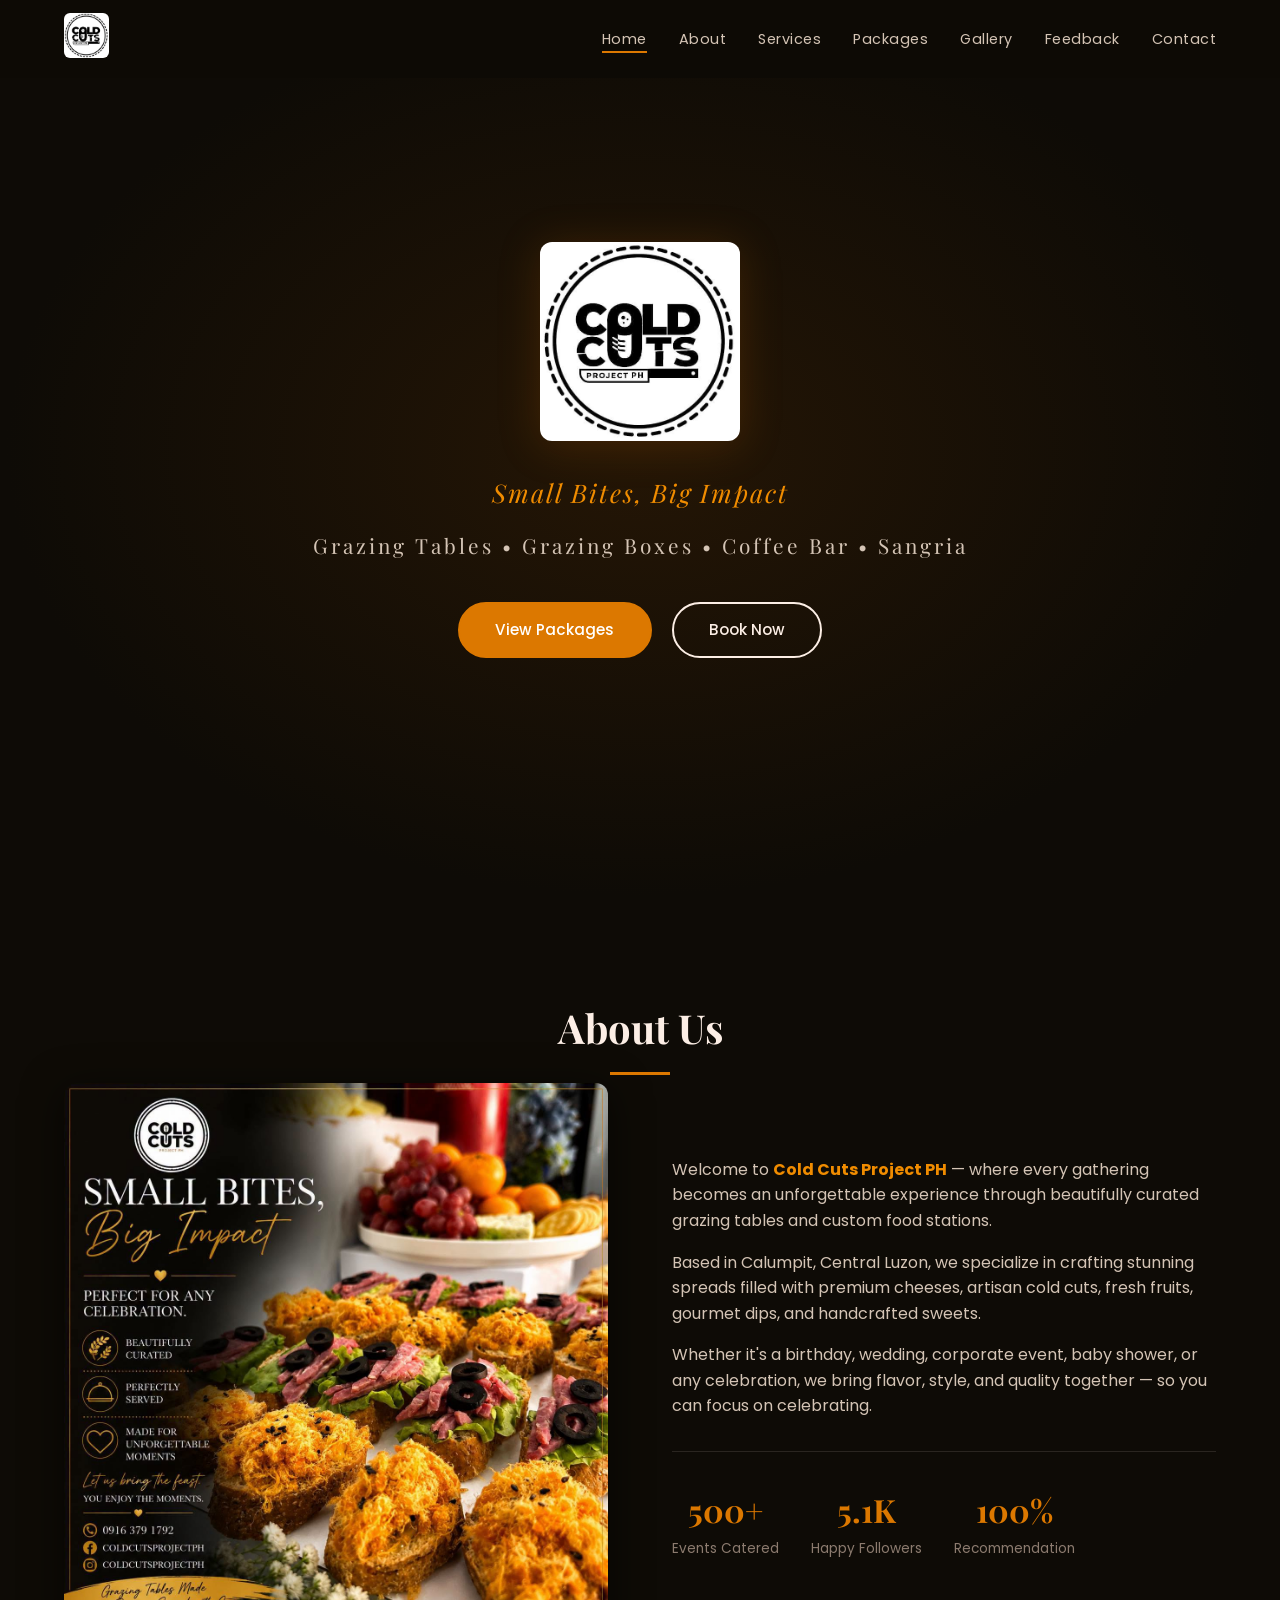
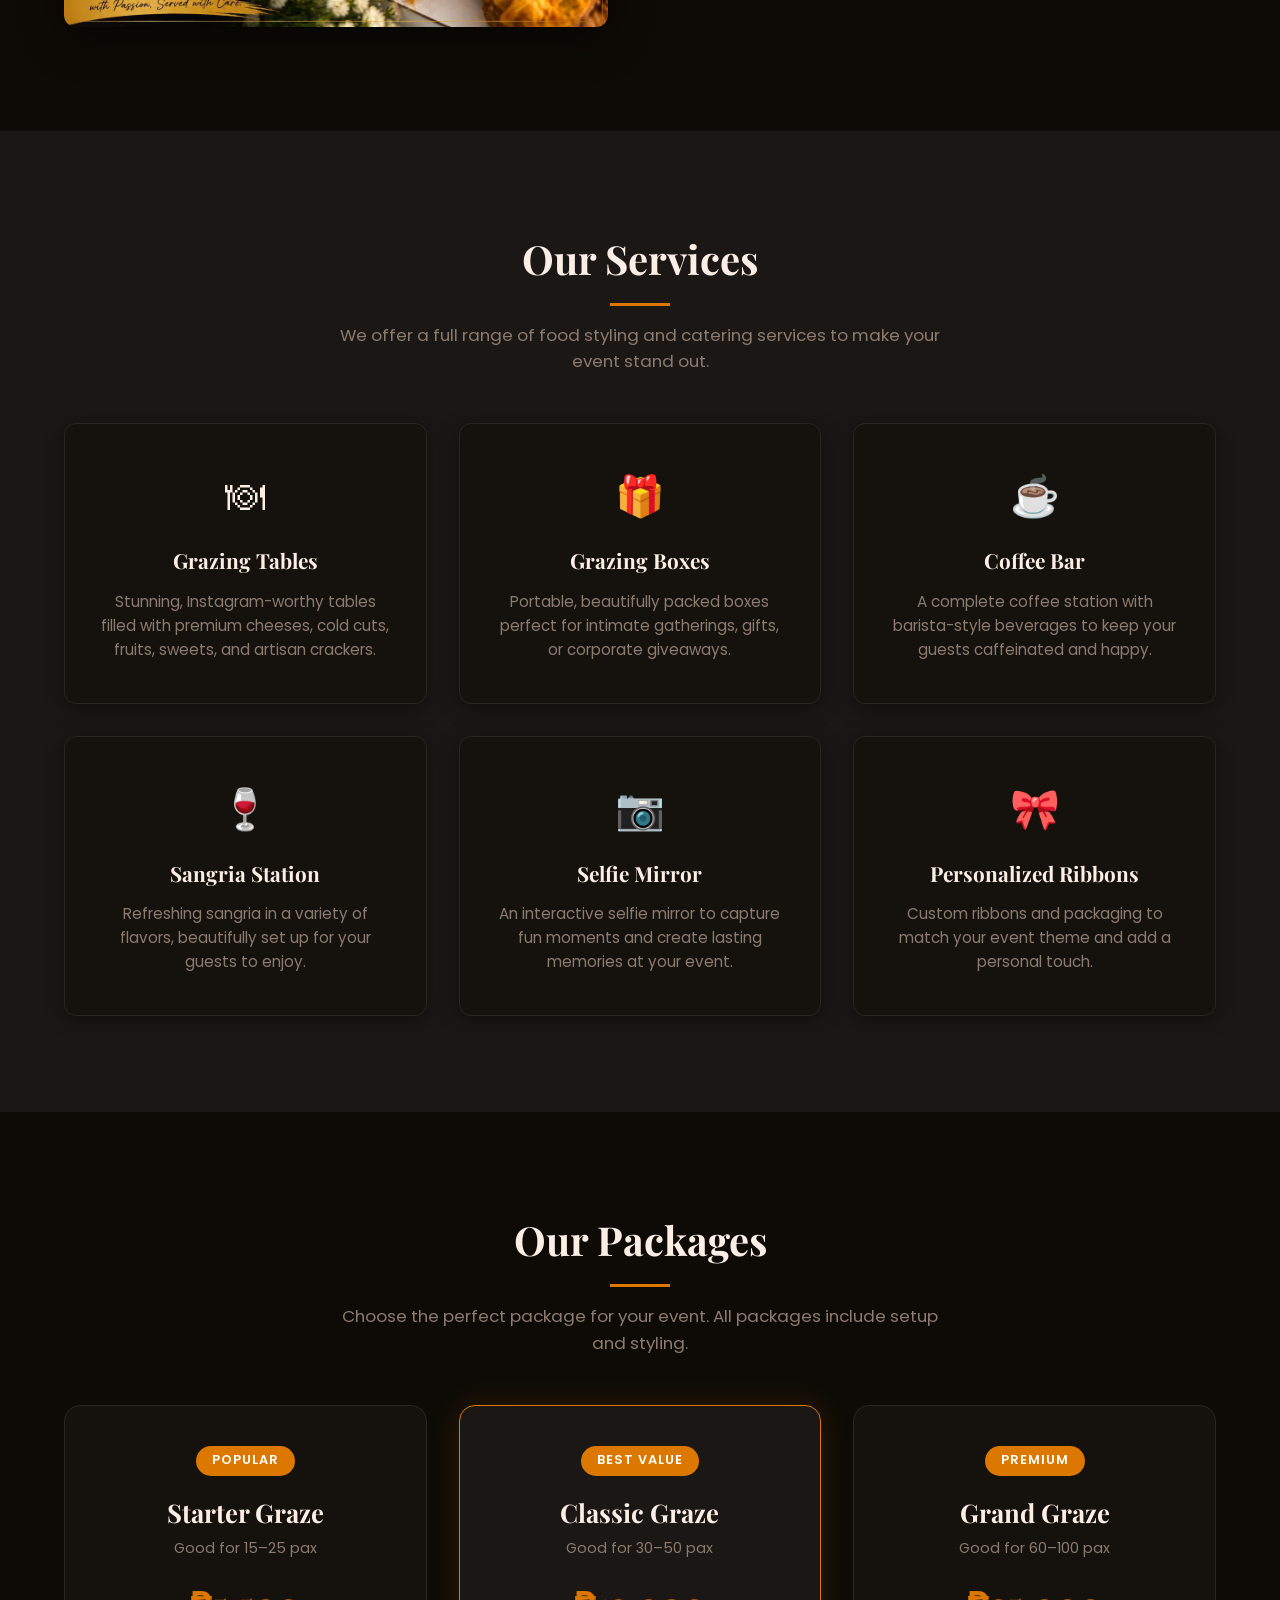
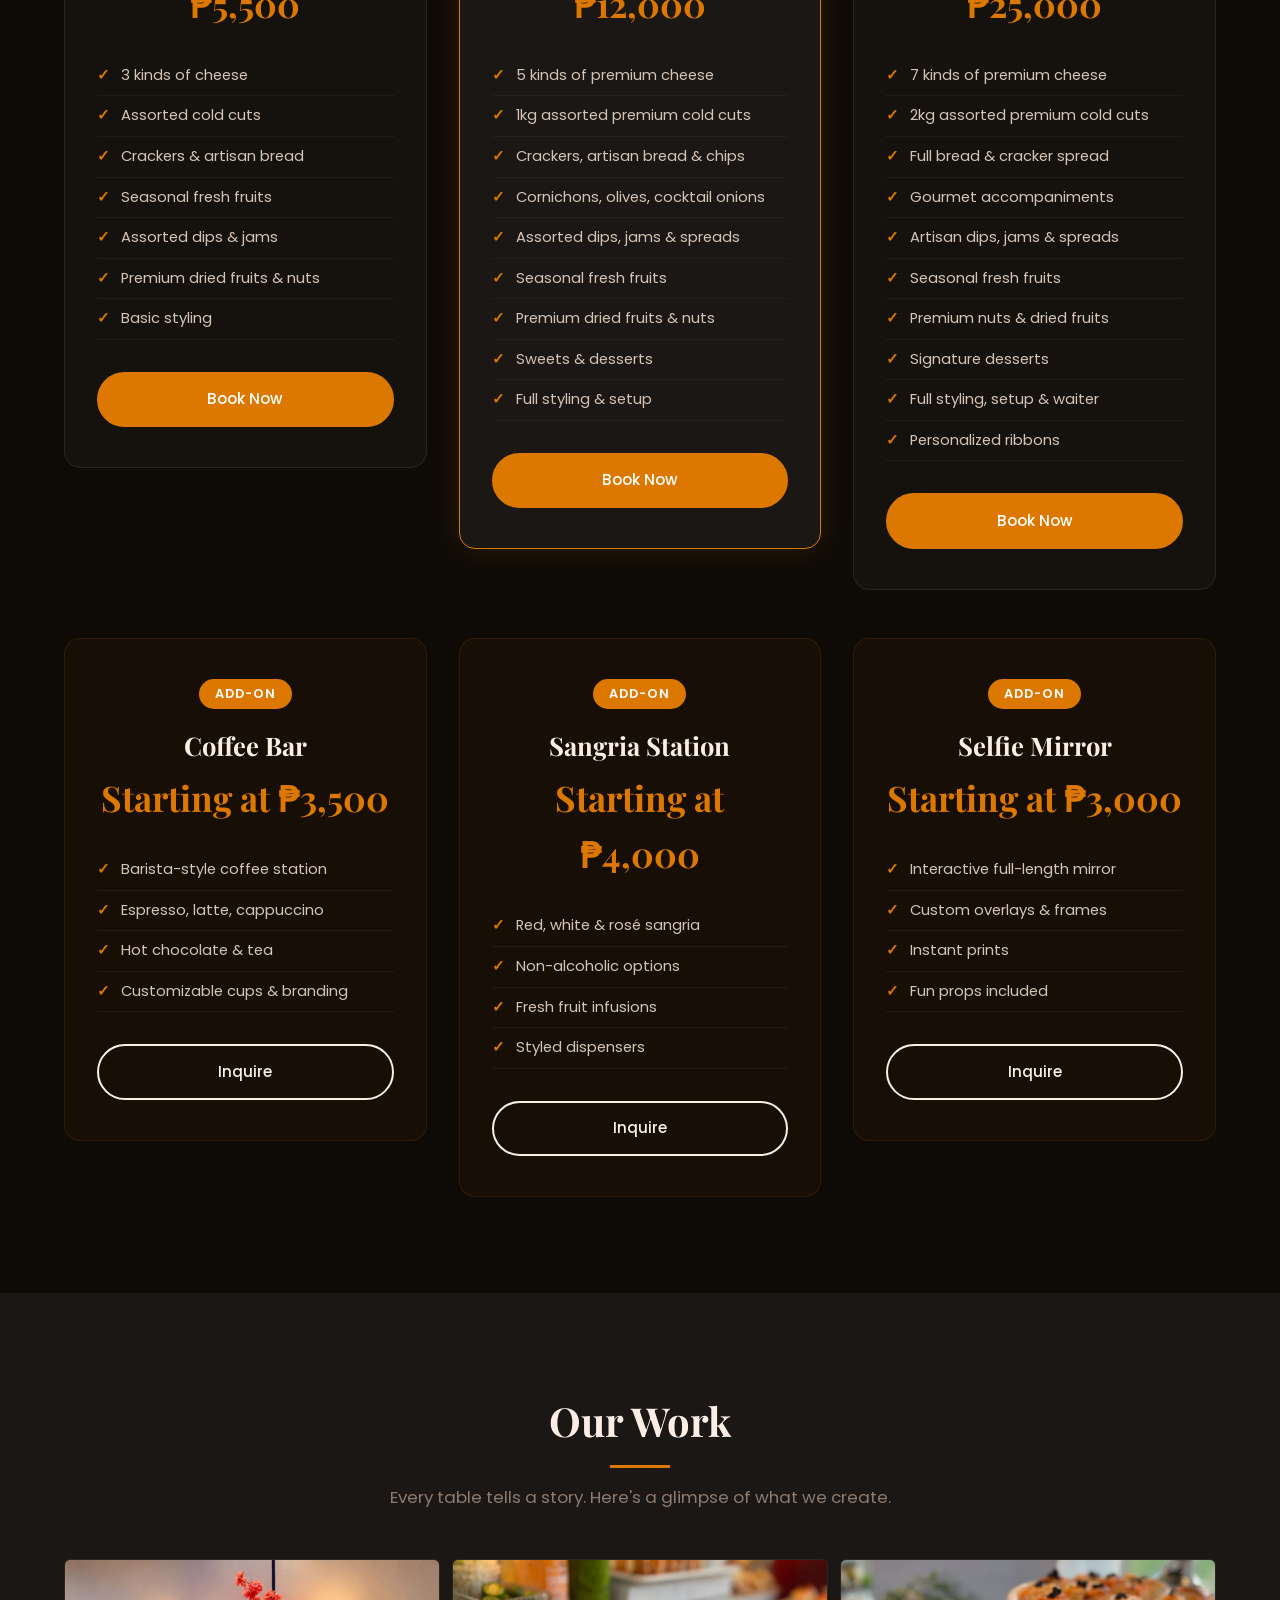
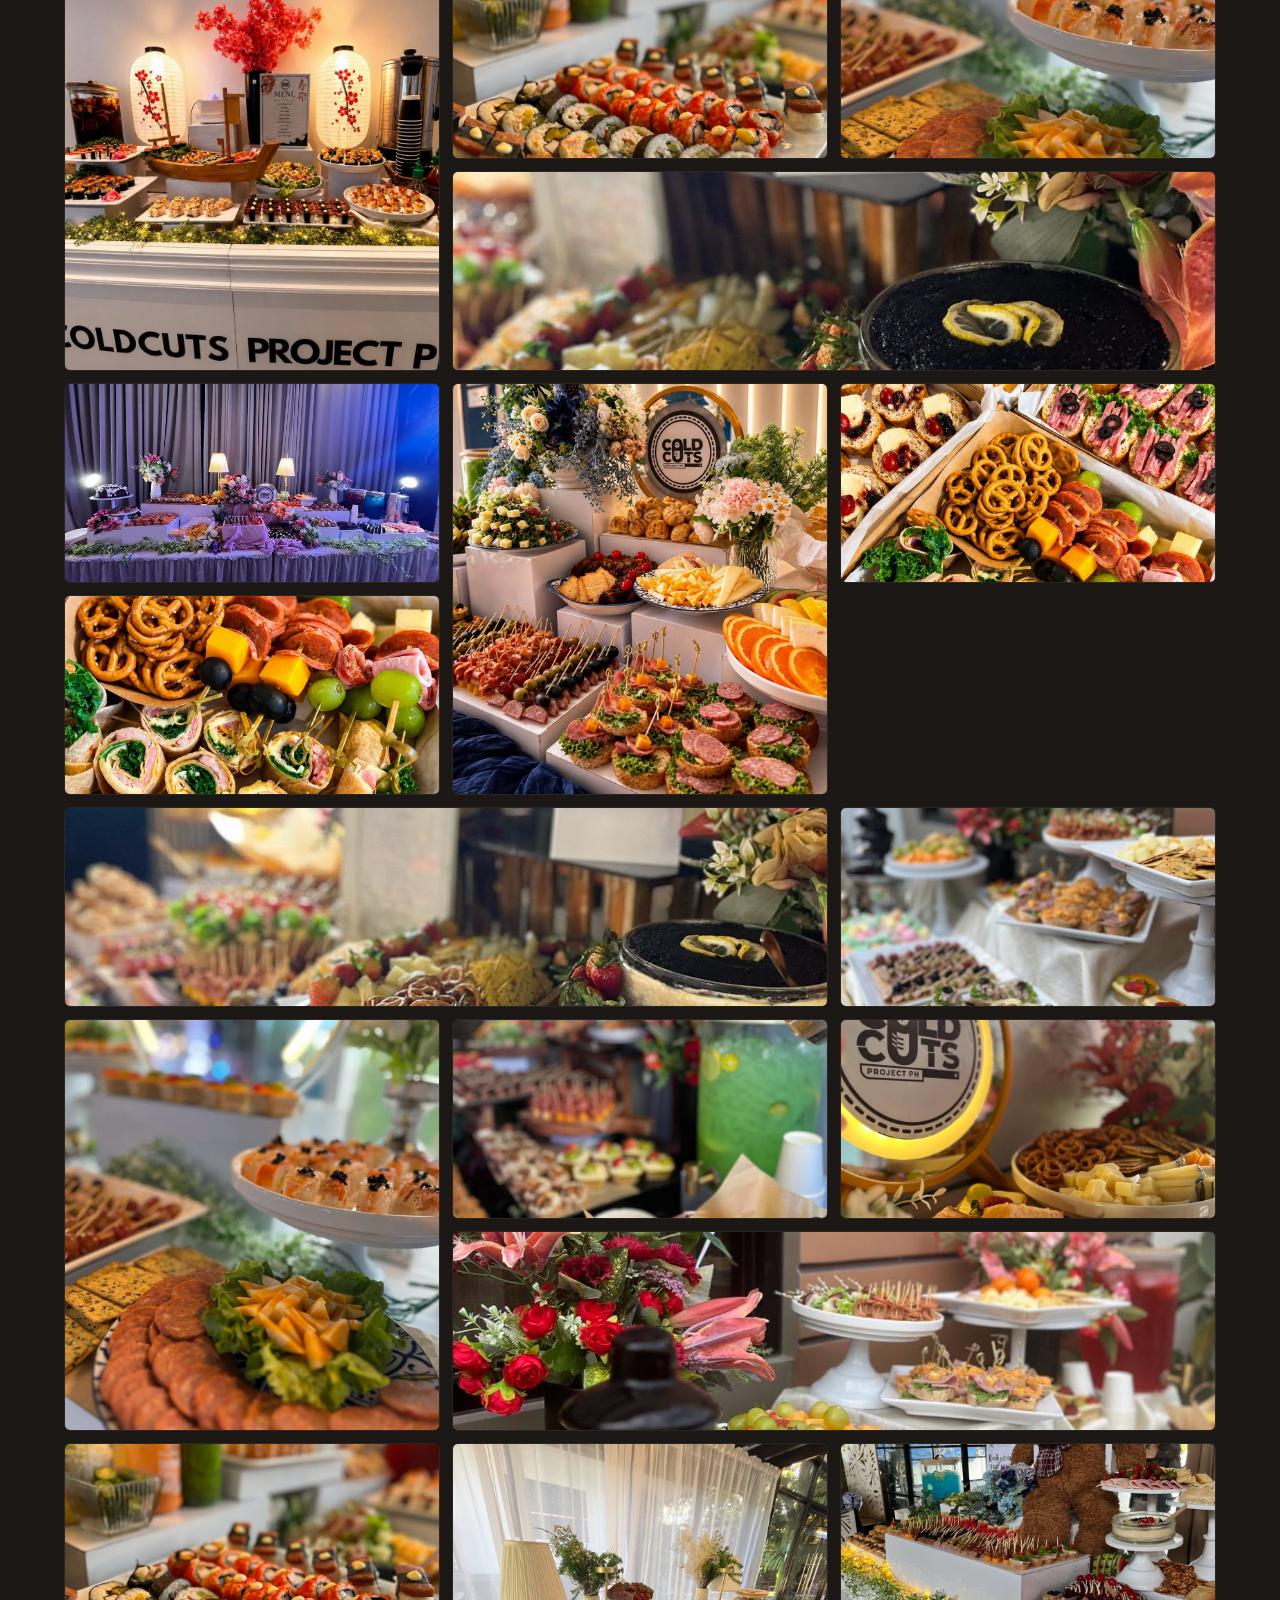
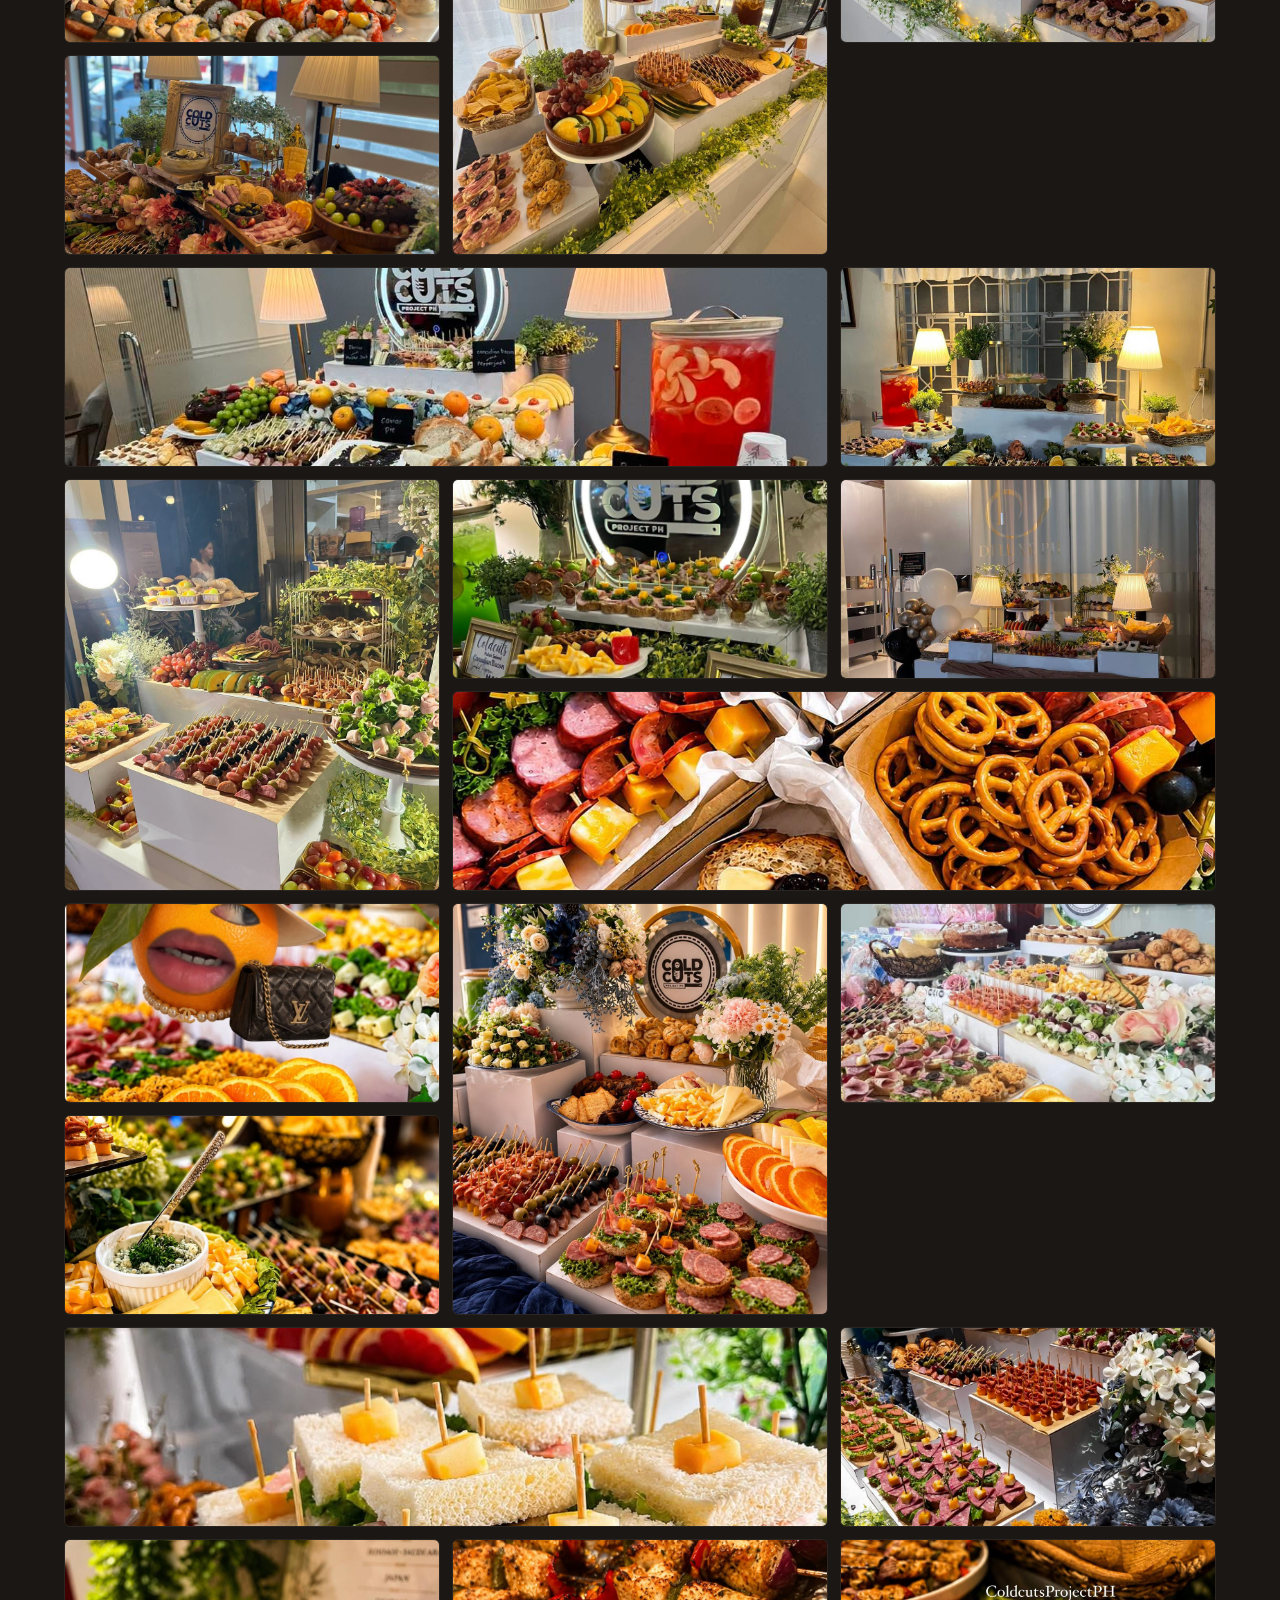
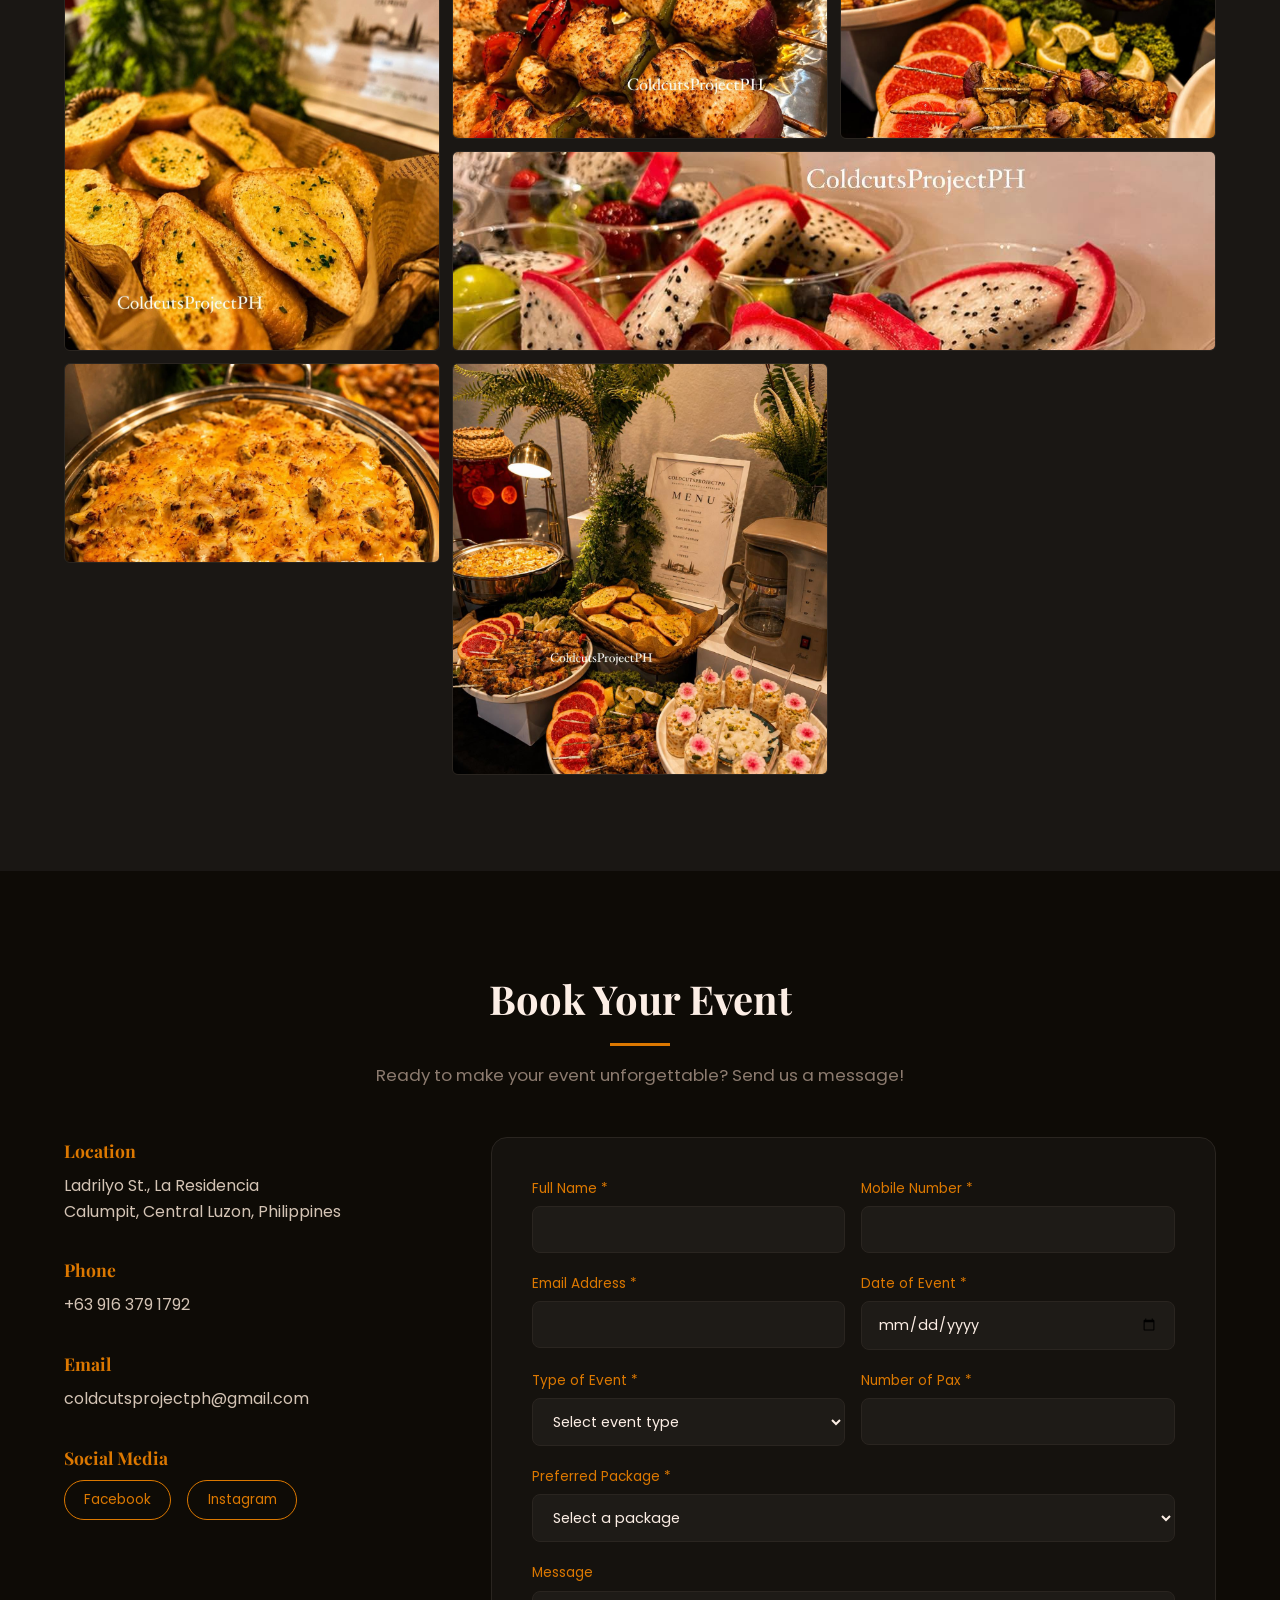
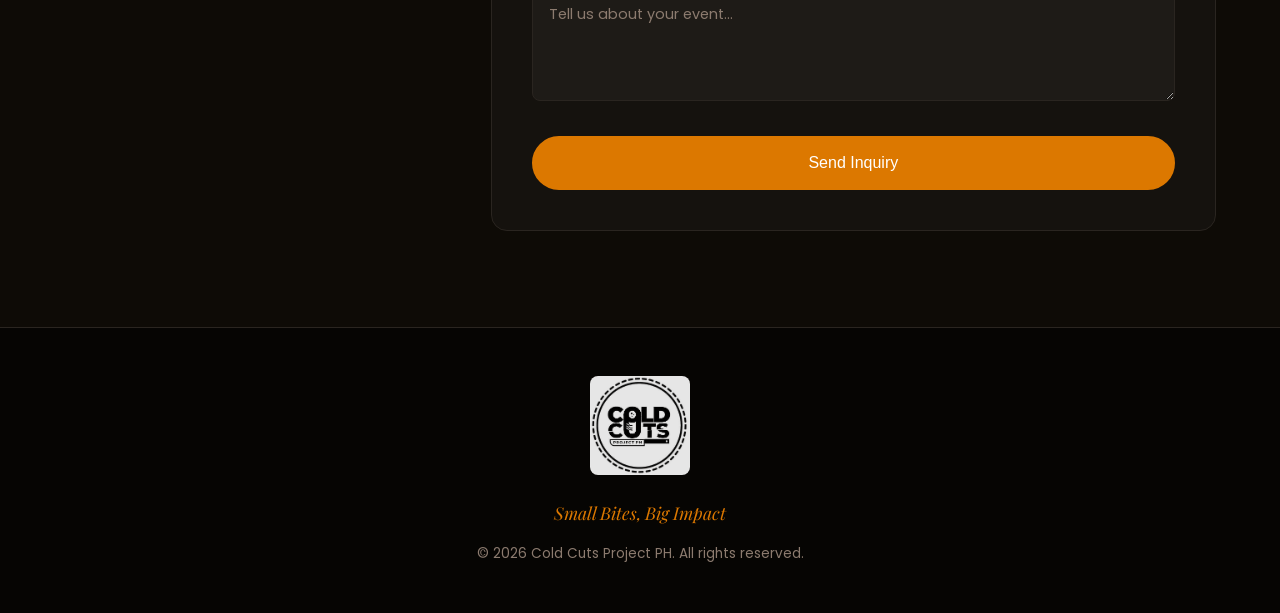
==== commit 5492381d: "feat: add 6 more gallery photos (31-36)" ====
--- a/index.html
+++ b/index.html
@@ -259,6 +259,12 @@
         <div class="gallery-item" data-caption="Table Arrangement"><img src="images/gallery-new-28.jpg" alt="Table Arrangement" loading="lazy"></div>
         <div class="gallery-item wide" data-caption="Full Grazing Setup"><img src="images/gallery-new-29.jpg" alt="Full Grazing Setup" loading="lazy"></div>
         <div class="gallery-item" data-caption="Final Styling"><img src="images/gallery-new-30.jpg" alt="Final Styling" loading="lazy"></div>
+        <div class="gallery-item tall" data-caption="Charcuterie Artistry"><img src="images/gallery-new-31.jpg" alt="Charcuterie Artistry" loading="lazy"></div>
+        <div class="gallery-item" data-caption="Elegant Grazing Board"><img src="images/gallery-new-32.jpg" alt="Elegant Grazing Board" loading="lazy"></div>
+        <div class="gallery-item" data-caption="Cheese &amp; Charcuterie Spread"><img src="images/gallery-new-33.jpg" alt="Cheese and Charcuterie Spread" loading="lazy"></div>
+        <div class="gallery-item wide" data-caption="Table Styling Detail"><img src="images/gallery-new-34.jpg" alt="Table Styling Detail" loading="lazy"></div>
+        <div class="gallery-item" data-caption="Gourmet Presentation"><img src="images/gallery-new-35.jpg" alt="Gourmet Presentation" loading="lazy"></div>
+        <div class="gallery-item tall" data-caption="Premium Grazing Table"><img src="images/gallery-new-36.jpg" alt="Premium Grazing Table" loading="lazy"></div>
       </div>
     </div>
   </section>
--- a/style.css
+++ b/style.css
@@ -458,15 +458,15 @@
 }
 
 .gallery-masonry {
-  columns: 3;
-  column-gap: 1rem;
+  display: grid;
+  grid-template-columns: repeat(3, 1fr);
+  grid-auto-rows: 200px;
+  gap: 0.75rem;
 }
 
 .gallery-item {
-  break-inside: avoid;
   overflow: hidden;
   border-radius: 6px;
-  margin-bottom: 1rem;
   border: 1px solid var(--card-border);
   position: relative;
   cursor: pointer;
@@ -481,16 +481,17 @@
 }
 
 .gallery-item.tall {
-  row-span: 2;
+  grid-row: span 2;
 }
 
 .gallery-item.wide {
-  column-span: all;
+  grid-column: span 2;
 }
 
 .gallery-item img {
   width: 100%;
-  height: auto;
+  height: 100%;
+  object-fit: cover;
   display: block;
   transition: transform 0.7s cubic-bezier(0.25, 0.46, 0.45, 0.94), filter 0.5s ease;
 }
@@ -554,7 +555,7 @@
 .lightbox {
   position: fixed;
   inset: 0;
-  background: rgba(0, 0, 0, 0.95);
+  background: rgba(0, 0, 0, 0.92);
   z-index: 10000;
   display: flex;
   align-items: center;
@@ -562,12 +563,22 @@
   opacity: 0;
   visibility: hidden;
   transition: opacity 0.4s ease, visibility 0.4s ease;
-  backdrop-filter: blur(8px);
 }
 
 .lightbox.active {
   opacity: 1;
   visibility: visible;
+}
+
+.lightbox-backdrop {
+  position: absolute;
+  inset: 0;
+  background-size: cover;
+  background-position: center;
+  filter: blur(40px) brightness(0.4);
+  transform: scale(1.2);
+  transition: background-image 0.5s ease;
+  z-index: 0;
 }
 
 .lightbox-img {
@@ -577,7 +588,9 @@
   border-radius: 4px;
   box-shadow: 0 20px 60px rgba(0, 0, 0, 0.7);
   transform: scale(0.92);
-  transition: transform 0.5s cubic-bezier(0.25, 0.46, 0.45, 0.94);
+  transition: transform 0.5s cubic-bezier(0.25, 0.46, 0.45, 0.94), opacity 0.3s ease;
+  position: relative;
+  z-index: 1;
 }
 
 .lightbox.active .lightbox-img {
@@ -927,7 +940,8 @@
   }
 
   .gallery-masonry {
-    columns: 2;
+    grid-template-columns: repeat(2, 1fr);
+    grid-auto-rows: 180px;
   }
 }
 
@@ -973,7 +987,8 @@
   }
 
   .gallery-masonry {
-    columns: 2;
+    grid-template-columns: repeat(2, 1fr);
+    grid-auto-rows: 160px;
   }
 
   .form-row {
@@ -992,7 +1007,8 @@
 
 @media (max-width: 480px) {
   .gallery-masonry {
-    columns: 1;
+    grid-template-columns: 1fr;
+    grid-auto-rows: 220px;
   }
 
   .lightbox-nav {
